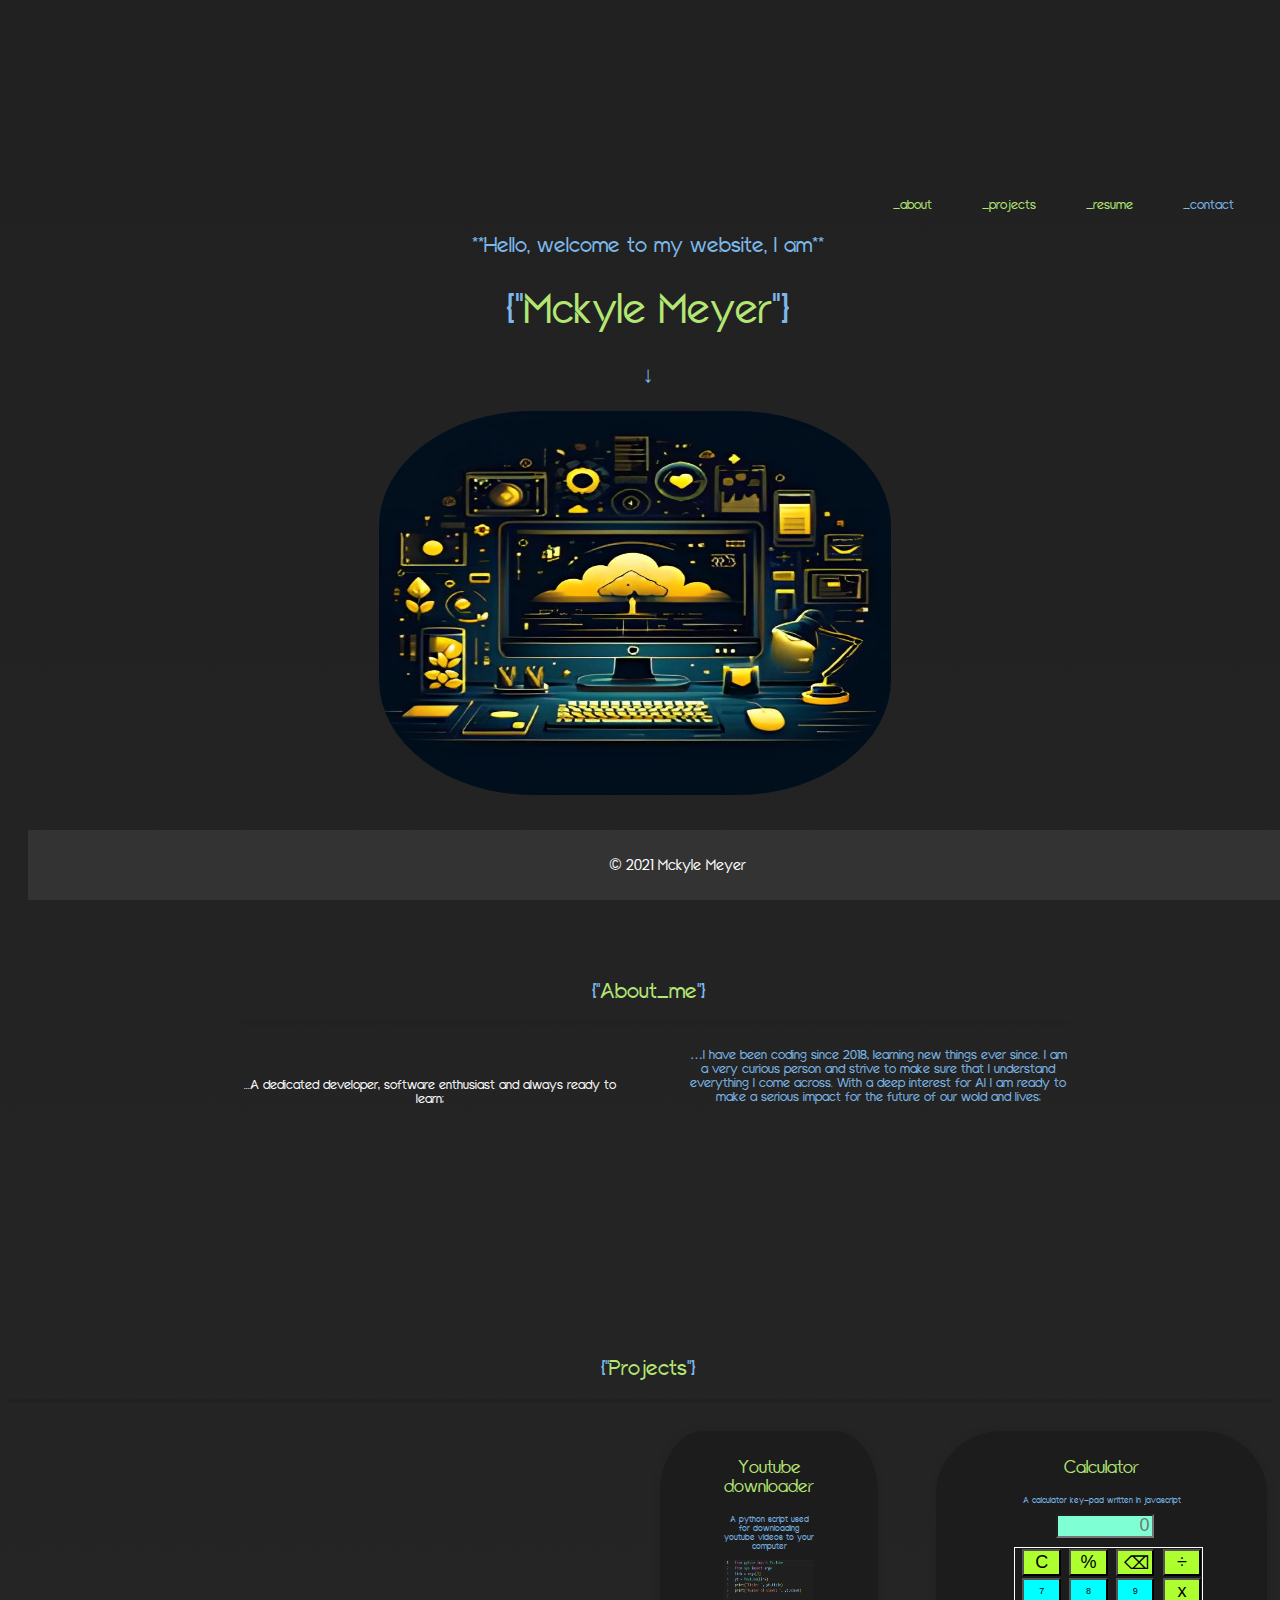
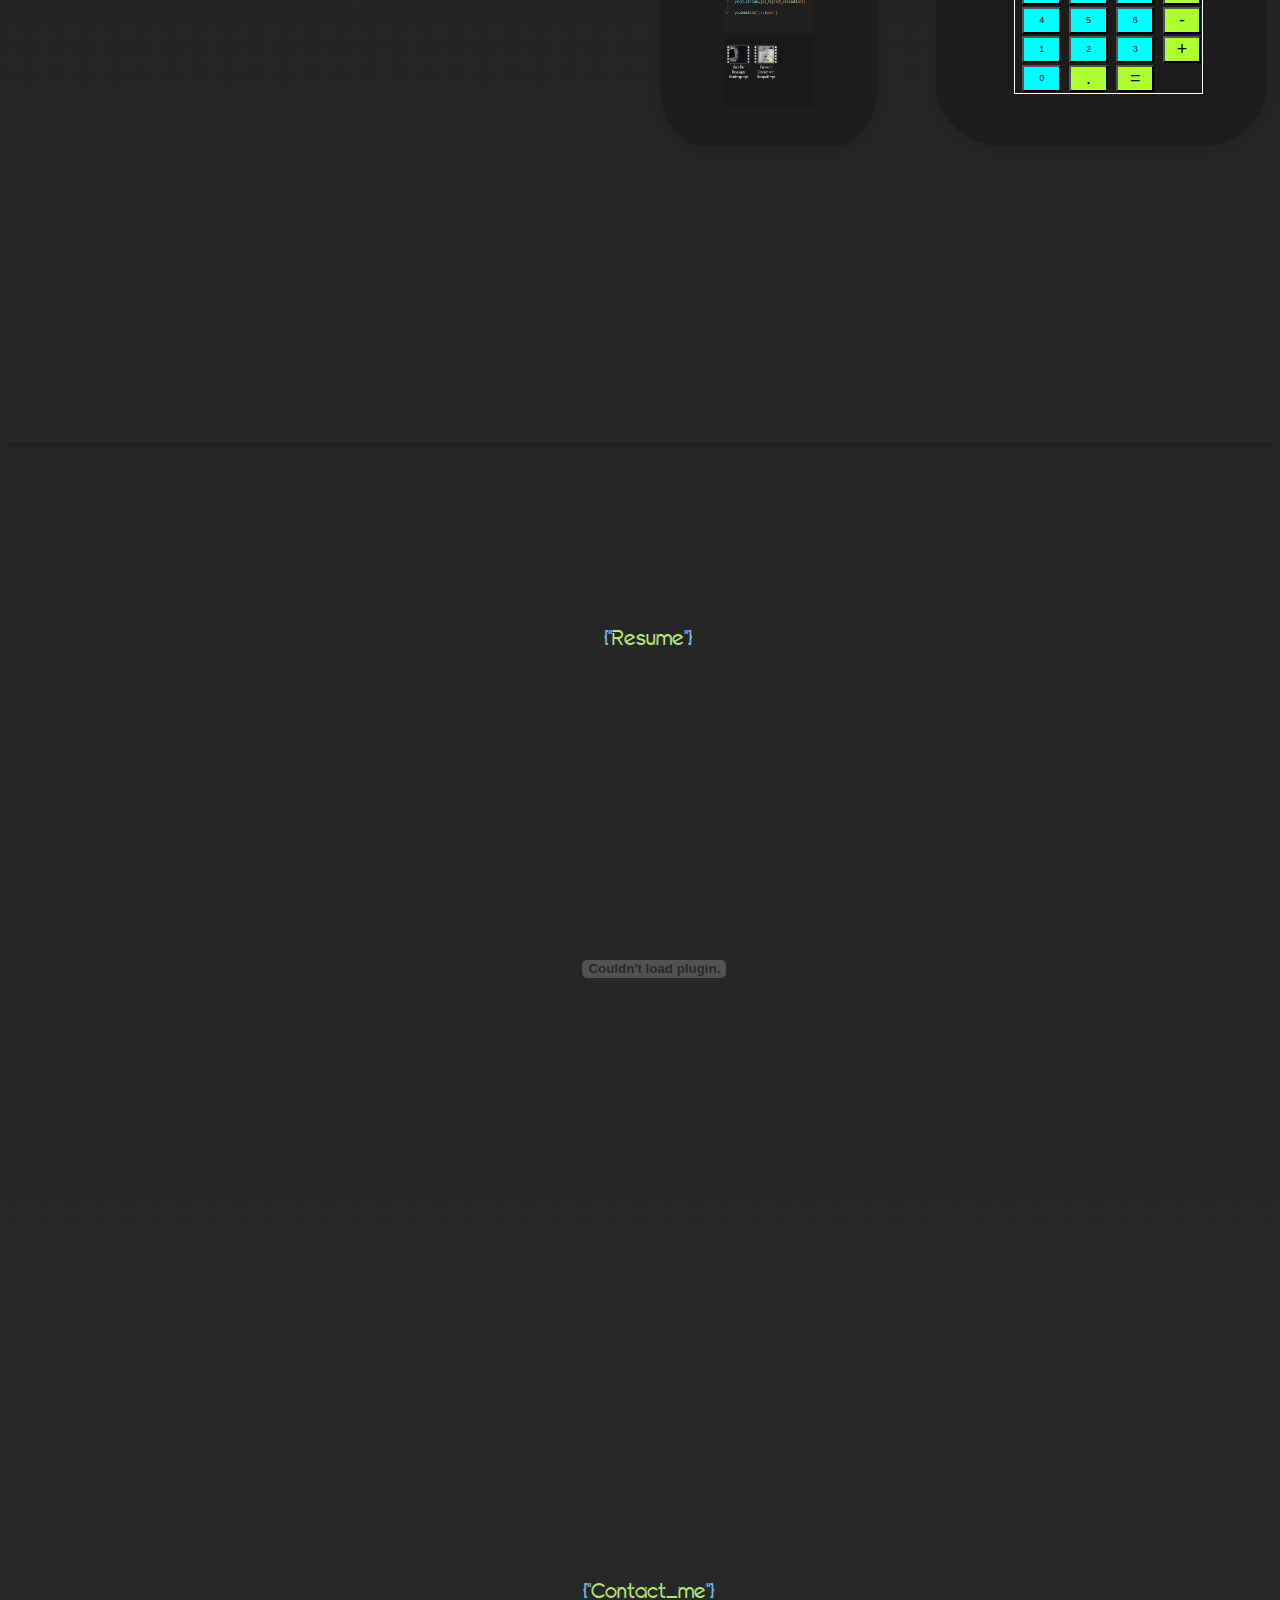
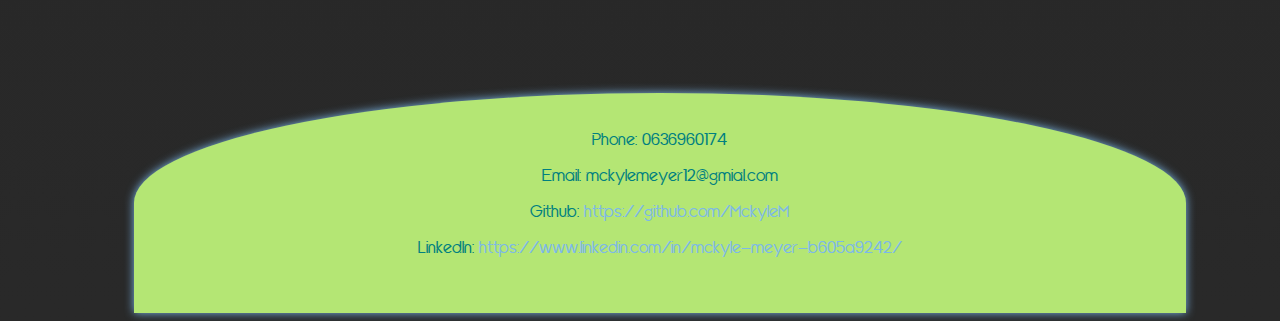
==== index.html @ 26c1f068 "Launch prep" ====
<!DOCTYPE html>
<html>
<head>
    <link rel="stylesheet" href="Style.css">
    <meta name="viewport" content="width=device-width initial-scale=1" >
    
    <title>Mckyle Meyer</title>
</head>
<body>
    
    <nav class="floating-nav-inner">
        <div class="NavBar">
        <ul>
            
            <li><a id="ab" href="#contact">_contact</a></li>
            <li><a href="#resume">_resume</a></li>
            <li><a href="#projects">_projects</a></li>
            <li><a href="#about">_about</a></li>
        </ul></div>
    </nav>
    
    <div class="Title_block" id="intro-block">
        
        <p>**Hello, welcome to my website, I am**</p>
        <h1>{"<span id="Name_Tag" class="highlight">Mckyle Meyer</span>"}</h1>
        <p id="Arrow">&#8595;</p>
        <div id="Intro-pic-block">
        <img id="Intro-Picture" src="OIG1.jpeg" alt="">
    </div>
    </div>
    
    
    <div class="content">
        <section id="about">
            <h2 class="Title_block">{"<span class="title_style">About_me</span>"}</h2>
            <div id="Abt_box">
                <hr>
                <p id="Abt_left" class="Abt_text">...A dedicated developer, software enthusiast and always ready to learn;</p>         
                <p id="Abt_right" class="Abt_text">…I have been coding since 2018, learning new things ever since. I am a very curious person and strive to make sure that I understand everything I come across. With a deep interest for AI I am ready to make a serious impact for the future of our wold and lives;</p>
            </div>  
            <br> 
        </section>
        
        <section id="projects" >
            <h2 class="Title_block">{"<span class="title_style">Projects</span>"}</h2>
            <hr>  
            <div class="project-container"data-mouse-down-at="0" draggable="false"onselectstart='return false;' data-prev-percentage="0">      
            <div class="project-bubble" id="Pro1"draggable="false">
                <h3 >Youtube downloader</h3>
                <p>A python script used for downloading youtube videos to your computer</p>
                <img src="/Youtube_Downloader\YD_snip.png" alt="YT_downloader">
                <img src="/Youtube_Downloader\YD_result.png" alt="YT_result">
            </div>
            <div class="project-bubble" id="Pro2">
                <h3>Calculator</h3>
                <p>A calculator key-pad written in javascript</p>
                <div id="Calculator">
                    <input type="text" name="display" id="display" placeholder="0" readonly>
                    <br>
                    
                    <table id="key-pad">
                    <tr>
                        <td><input type="button" value="C" onclick="clr()" class="Symbol"></td>
                        <td><input type="button" value="%" onclick="perc()" class="Symbol"></td>
                        <td><input type="button" value="⌫" onclick="bck()" class="Symbol"></td>
                        <td><input type="button" value="÷" onclick="div()" class="Symbol"></td>
                    </tr>
                    <tr>
                        <td><input type="button" value="7" onclick="dis(7)" class="Num"></td>
                        <td><input type="button" value="8" onclick="dis(8)" class="Num"></td>
                        <td><input type="button" value="9" onclick="dis(9)" class="Num"></td>  
                        <td><input type="button" value="x" onclick="mul()" class="Symbol"></td>
                    </tr>
                    <tr>
                        <td><input type="button" value="4" onclick="dis(4)" class="Num"></td>
                        <td><input type="button" value="5" onclick="dis(5)" class="Num"></td>
                        <td><input type="button" value="6" onclick="dis(6)" class="Num"></td>
                        <td><input type="button" value="-" onclick="sub()" class="Symbol"></td>
                    </tr>
                    <tr>
                        <td><input type="button" value="1" onclick="dis(1)" class="Num"></td>
                        <td><input type="button" value="2" onclick="dis(2)" class="Num"></td>
                        <td><input type="button" value="3" onclick="dis(3)" class="Num"></td>
                        <td><input type="button" value="+" onclick="add()" class="Symbol"></td>
                    </tr>
                    <tr>
                        <td><input type="button" value="0" onclick="dis(0)" class="Num"></td>
                        <td><input type="button" value="." onclick="dis('.')" class="Symbol"></td>
                        <td><input type="button" value="=" onclick="solve()" class="Symbol"></td>
                    </tr>
                    </table>
                </div>
                
            </div>
            <div class="project-bubble" id="Pro3">
                <h3>Template website</h3>
                <p>A website I built as a template for a kindergarten</p>
                <img src="WebPre.png" alt="">
                <p>See the webiste on my github</p>
            </div>
            <div class="project-bubble" id="Pro4">
                <h3>Image editor</h3>
                <p>A python script to edit images</p>
                <img id="Org_img" src="Aug-8@21.4.8.png" alt="Original" width="500" height="600">
                <img id="Org_img" src="Aug-8@21.4.8_edited.jpg" alt="Edited" width="500" height="600">
            </div>
            <div class="project-bubble" id="Pro5">
                <h3>Smallpenny</h3>
                <p>A small blockchain that I built</p>
                <img src="/Blockchain/SmallPen_img.png" alt="Smallpenny">
                <img id="SP_snip" src="/Blockchain/SmallPen_Snip.png" alt="Smallpenny">
            </div>
        </section>
    </div>
        <section id="resume">
            <hr>
            <h2 class="Title_block">{"<span class="title_style">Resume</span>"}</h2>
            <div class="res_container">
                
                    <embed src="Resume-Mckyle-Meyer.pdf" type="application/pdf" width="100%" height="600px" />
        
            </div>
        
        </section>
        
        <section>
            <h2 class="Title_block">{"<span class="title_style">Contact_me</span>"}</h2>
                <div id="contact">
                    <p>Phone: 0636960174</p>
                    <p>Email: mckylemeyer12@gmial.com</p>
                    <p>Github:<a href="https://github.com/MckyleM"> https://github.com/MckyleM</a></p>
                    <p>LinkedIn: <a href="https://www.linkedin.com/in/mckyle-meyer-b605a9242/">https://www.linkedin.com/in/mckyle-meyer-b605a9242/</a></p>
                </div>
    </div>
    
    <footer>
        <div class="footer">
            <p>© 2021 Mckyle Meyer</p>
        </div>
    </footer>
    <script src="Projects.js"></script>
    <script src="KeypadCalc.js"></script>
</body>
</html>
---- Style.css ----
@font-face {
    font-family: 'xerodaregular';
    src: url('Font/xerodaregular-p7dwr-webfont.woff2') format('woff2'),
         url('Font/xerodaregular-p7dwr-webfont.woff') format('woff');
    font-weight: normal;
    font-style: normal;

}
*{
    max-width: 100%;
  
}
html{
    scroll-behavior: smooth;
}

body {
    font-family: 'xerodaregular', sans-serif;
    overflow-x:hidden;
}
:root {
    --S_Letter: #B4E674;
    --B_Letter: rgb(124, 184, 233);
}
body {
    background: linear-gradient(to bottom, #212121, #292929);
}
hr{
    border: solid #212121 2px;
}

.floating-nav-inner{
    float: right;   
    height: 6vh;
    padding-right:  3vw;
    width: 100vw;
}
li{
    list-style: none;
    display: inline-block;
    padding-left: 50px;
    float: right;
}
#ab{
    color: var(--B_Letter);
    font-size: 1.5vh;
}
li a{
    text-decoration: none;
    color: var(--S_Letter);
    font-size:  1.5vh;
    font-weight: bold;
    margin-right: 2%;
}
/* width */
::-webkit-scrollbar {
    background-color: #292929;
    width: 20px;
  }
  
  /* Track */
  ::-webkit-scrollbar-track {
    background-color: #212121;
    box-shadow: inset 0 0 5px #292929;
    border-radius: 10px;
  }
  
  /* Handle */
  ::-webkit-scrollbar-thumb {
    background: #292929;
    border-radius: 10px;
  }

#intro-block h1{
    color: var(--B_Letter);
    font-size: 5vh;
    font-weight: lighter;
}
.Title_block{
    margin-top: 5vh;
    margin-left: 30vw;
    width: 40vw;
    text-align: center;
    color: var(--B_Letter);
    font-size: 2.5vh;
    font-weight: lighter;
}
.title_style{
    color: var(--S_Letter);
}
#Name_Tag{
    color: var(--S_Letter);
}
#Intro-pic-block img {
    width: 110%;  
    margin-left: -2vw;
    height: 30vw; 
    border-radius: 30%;
}
#Abt_box{
    margin-left: 18vw;
    width: 65vw;
    padding-bottom: 10vw;
}
.Abt_text{
    
    text-align: center;
    overflow: auto;
    font-size: 1.5vh;
    font-weight: lighter;
}
#Abt_left{
    margin-right: 0.5vw;
    margin-top: 5vh;
    color: white;
    float: left;
    width: 30vw;
}
#Abt_right{
    margin-left: 0.5vw;
    color: var(--B_Letter);
    float: right;
    width: 30vw;
}
.project-container {
    object-fit: cover;
    object-position: center;
    display: flex;
    gap: 2vmin;
    position:absolute; left: 50%; 
    pointer-events: none;
    height: 100vh;
    padding-top: 20vh; 

}
.project-bubble {
    
    width: 22vw;
    height: 60vh;
    background: #1616168c;
    border-radius: 20%;
    margin: 20px;
    box-shadow: 0px 0px 10px rgba(0, 0, 0, 0.1);
    text-align: center;
    box-shadow: 0px 0px 10px 3px var(--S_Letter);
}

.project-bubble h3 {
    margin-top: 3vh;
}/*
#Pro2,#Pro4{


}
#Pro1,#Pro5{
    float:right;
    padding-bottom: 10px;


}
#Pro5{
    margin-top: -48vh;

}
#Pro3{
    margin-left: 35vw;
    
}
#Pro3 h3{
    padding-top: 30px;
}*/
#resume{
    margin-top: 50vw;
}
#resume hr{
    margin-top: 50vh;

}
.res_container{

    margin-left: 28vw;
    width: 45vw;
    padding-bottom: 10vw;
}
.Res_text{
    float: left;
    overflow: auto;
    font-size: 1.5vh;
    font-weight: lighter;
}
#Res_left{
    
    margin-top: 5vh;
    color: white;
    float: left;
    width: 15vw;
   
}
#Res_right{
    
    color: var(--B_Letter);
    margin-left: 3rem;
    width: 30vw;
}

h3{
    color:var(--S_Letter)
}
.project-bubble p{
    color: var(--B_Letter);
}
.Symbol{
    background-color: greenyellow;
    width: 3vw;
    height: 3vh;
    font-size: 1vhqa    ;
    
}
.Num{
    background-color: aqua;
    width: 3vw;
    height: 3vh;
    margin-left:.5vw;
    font-size: 1vh;
}
.backspace{
    background-color: red;
    width: 3vw;
    height: 3vh;
    font-size: 1vh;
    margin-left: 10px;
}
input{
    width: 5v;
    height: 5vh;
    background-color: aquamarine;
    font-size: 2vh;
    margin-left: .5vw;
}
#display{
    width: 7vw;
    height: 2vh;
    background-color: aquamarine;
    font-size: 2vh;
    margin-left: .5vw;
    text-align: right;
    
}
#ETLink{
    color: var(--B_Letter);
    padding-top: 2vh;
    text-align: center;
    height: 6vh;
    border-radius: 100%;
    background-color: var(--S_Letter);
    font-size: 2vh;
    font-weight: bold;
    margin-right: 2%;
    pointer-events: all;

}


table{
    width: 4vw;
    height: 2%;
    margin-top: 1vh;
    border: 1px solid white;
    border-collapse: collapse;
}
#Calculator{
    pointer-events: all;
}




img{
    
    width: 20vw;
    height:20vh;
    margin-top: 0vw;    
}
@media screen and (max-height: 900px), screen and (max-width: 800px) {
    table{

        opacity: 1;
    } 
    #display{
        opacity:1;
    }
}
@media screen and (max-height: 900px), screen and (max-width: 1900px) {
    .Title_block{
        margin-top: 20vh;
    }

    .project-container{
        margin-top: -20vh;
    }
    img{
        width: 20vw;
        height: 8vh;
    }
    *{
        max-width: 100%;
      
    }
    #key-pad{
        float:left;
        margin-left: 1.1vw;
    }
    .project-bubble {
        padding-left: 5vw;
        padding-right: 5vw;
        width: 22vw;
        height: 35vh;
        background: #1616168c;
        border-radius: 20%;
        margin: 20px;
        box-shadow: 0px 0px 10px rgba(0, 0, 0, 0.1);
        text-align: center;
    }
    .project-bubble p{
        font-size: 1vh;
        color: var(--B_Letter);
    }
    
}
#contact {
    margin-left: 10%;
    margin-top: 10vh;
    width: 80%;
    height: 20vh;
    padding: 20px;
    border-radius: 50% 50% 0 0;
    background-color: var(--S_Letter);
    box-shadow: 0px 0px 10px 0px var(--B_Letter);
    color: teal;
    
}

#contact p {
    text-align: center;
    justify-content: center;
    font-size: 18px;
    margin-bottom: 10px;
}
#contact a {
    text-decoration: none;
    color: var(--B_Letter);
    font-size: 18px;
    font-weight: bold;
}

.footer {
    margin-left: 20px;
    background-color: #333;
    color: #fff;
    text-align: center;
    padding: 10px;
    padding-right: 50vw;
    position: fixed;
    bottom: 0;
    width: 110%;
}
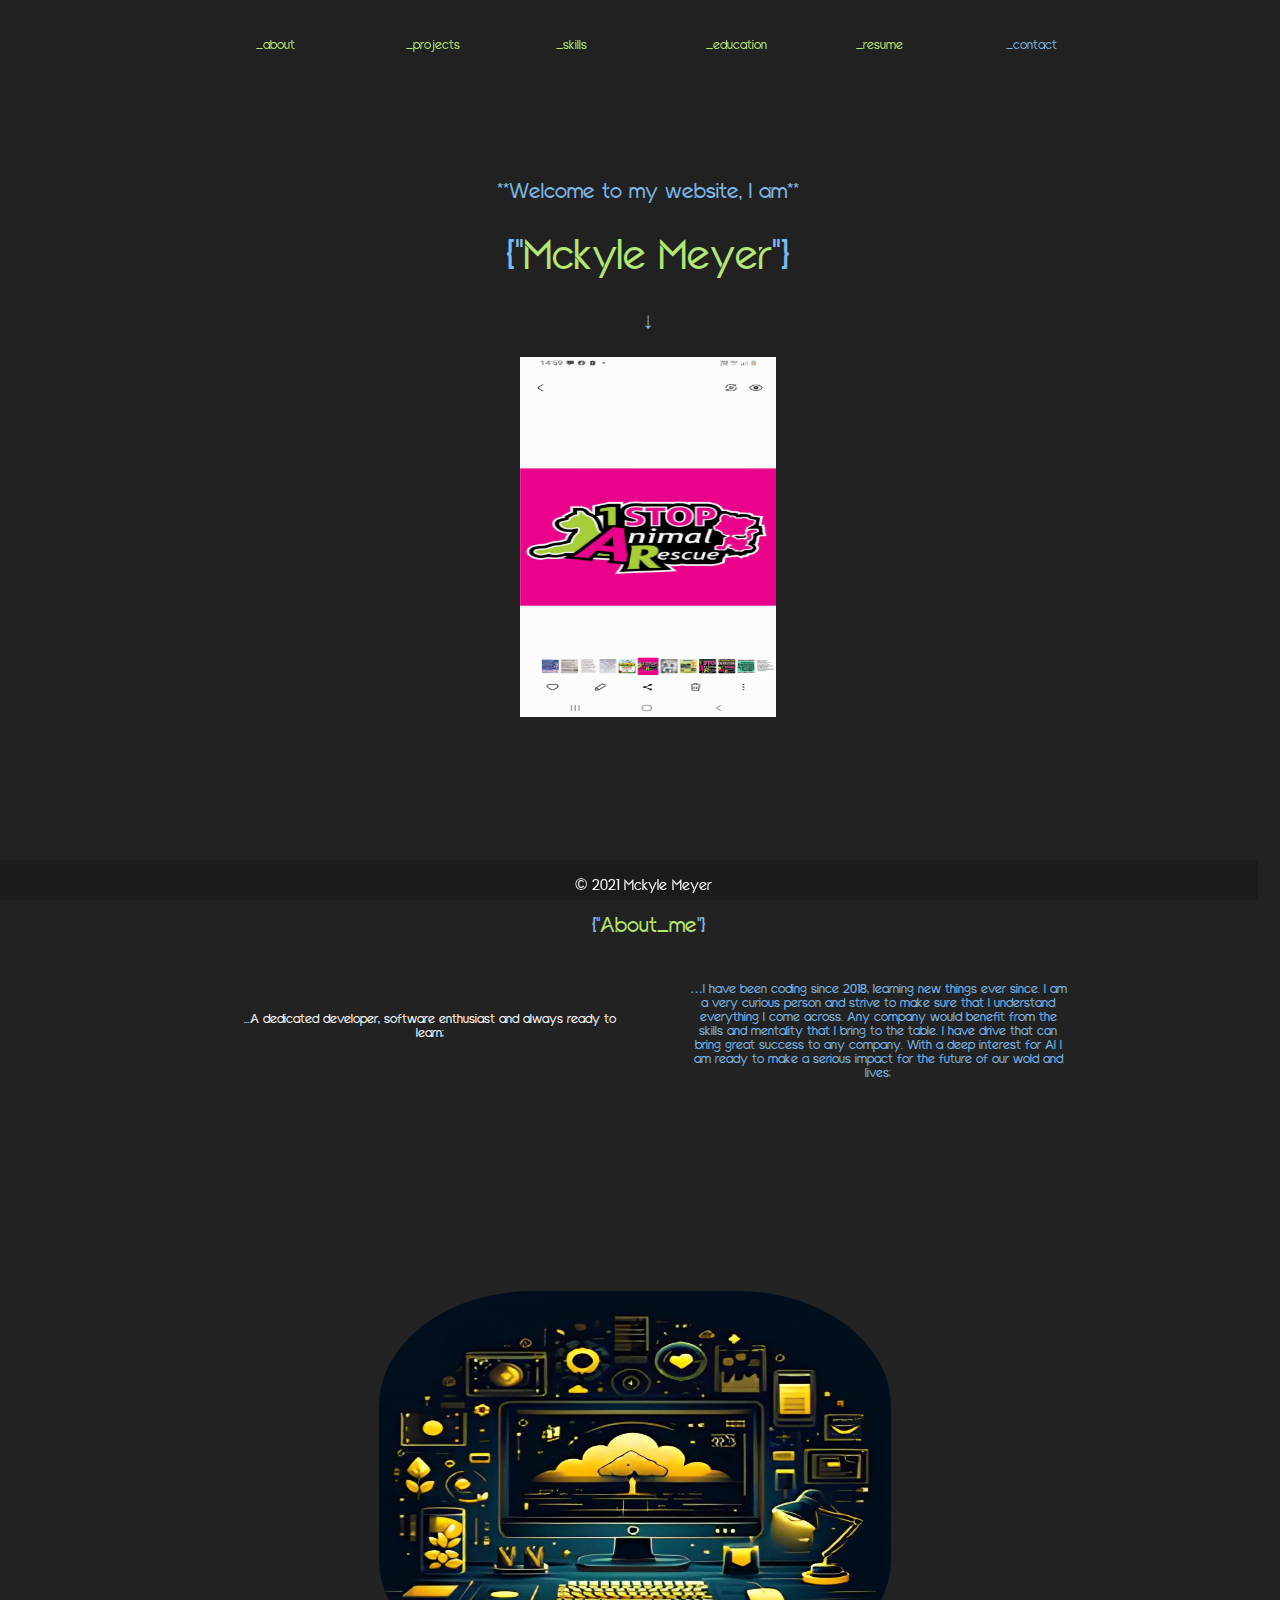
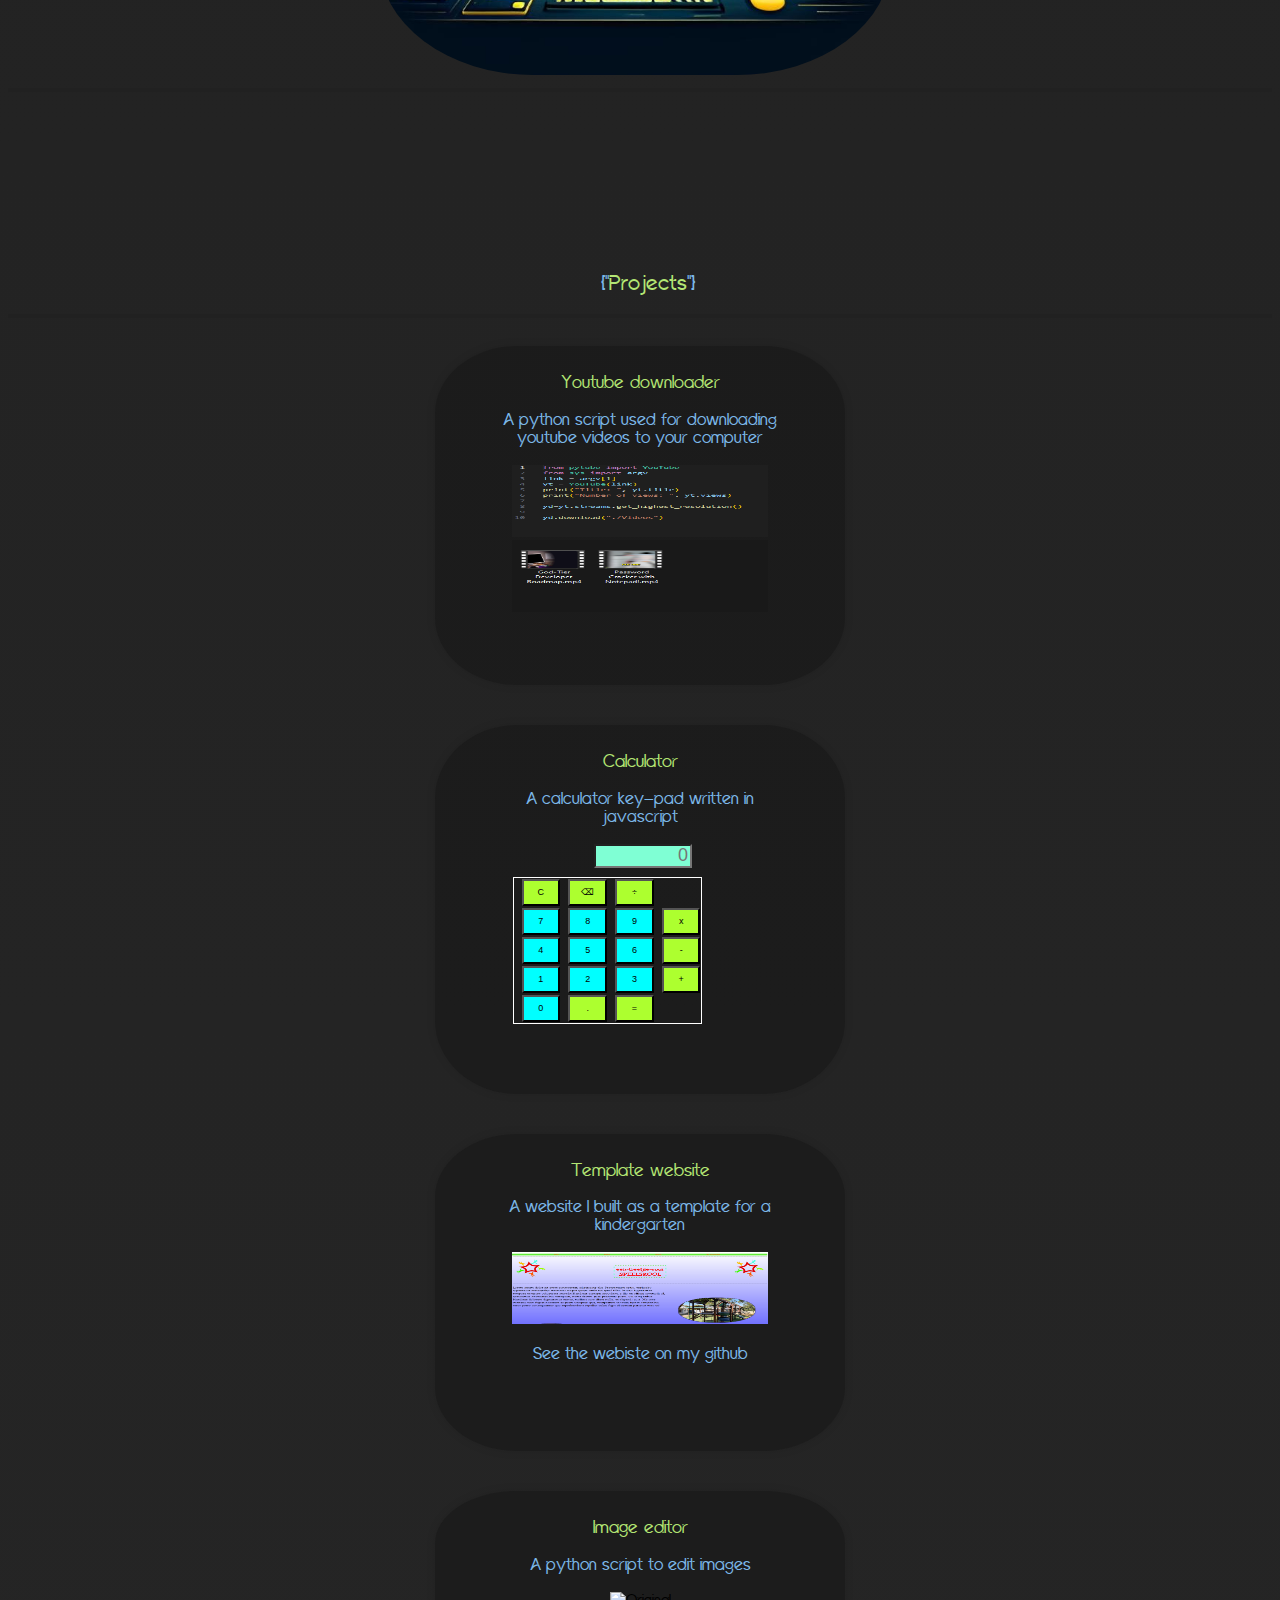
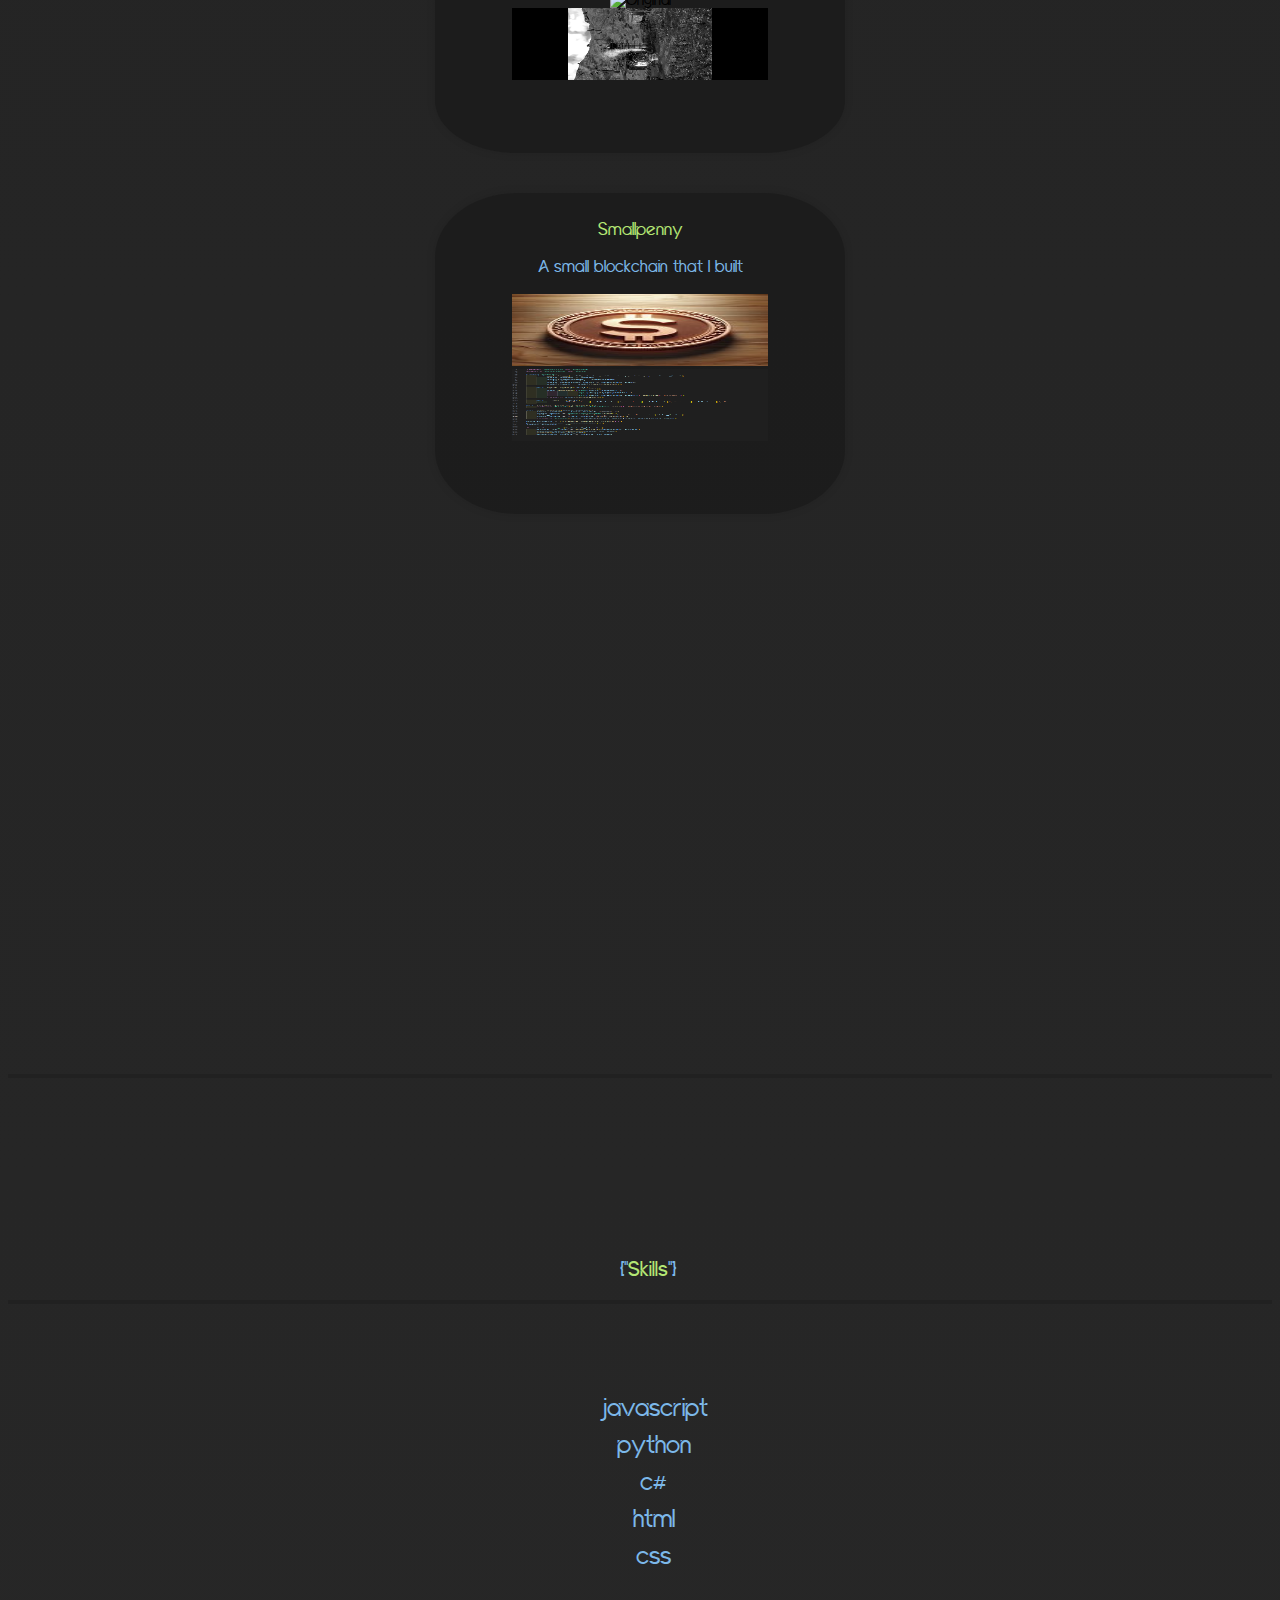
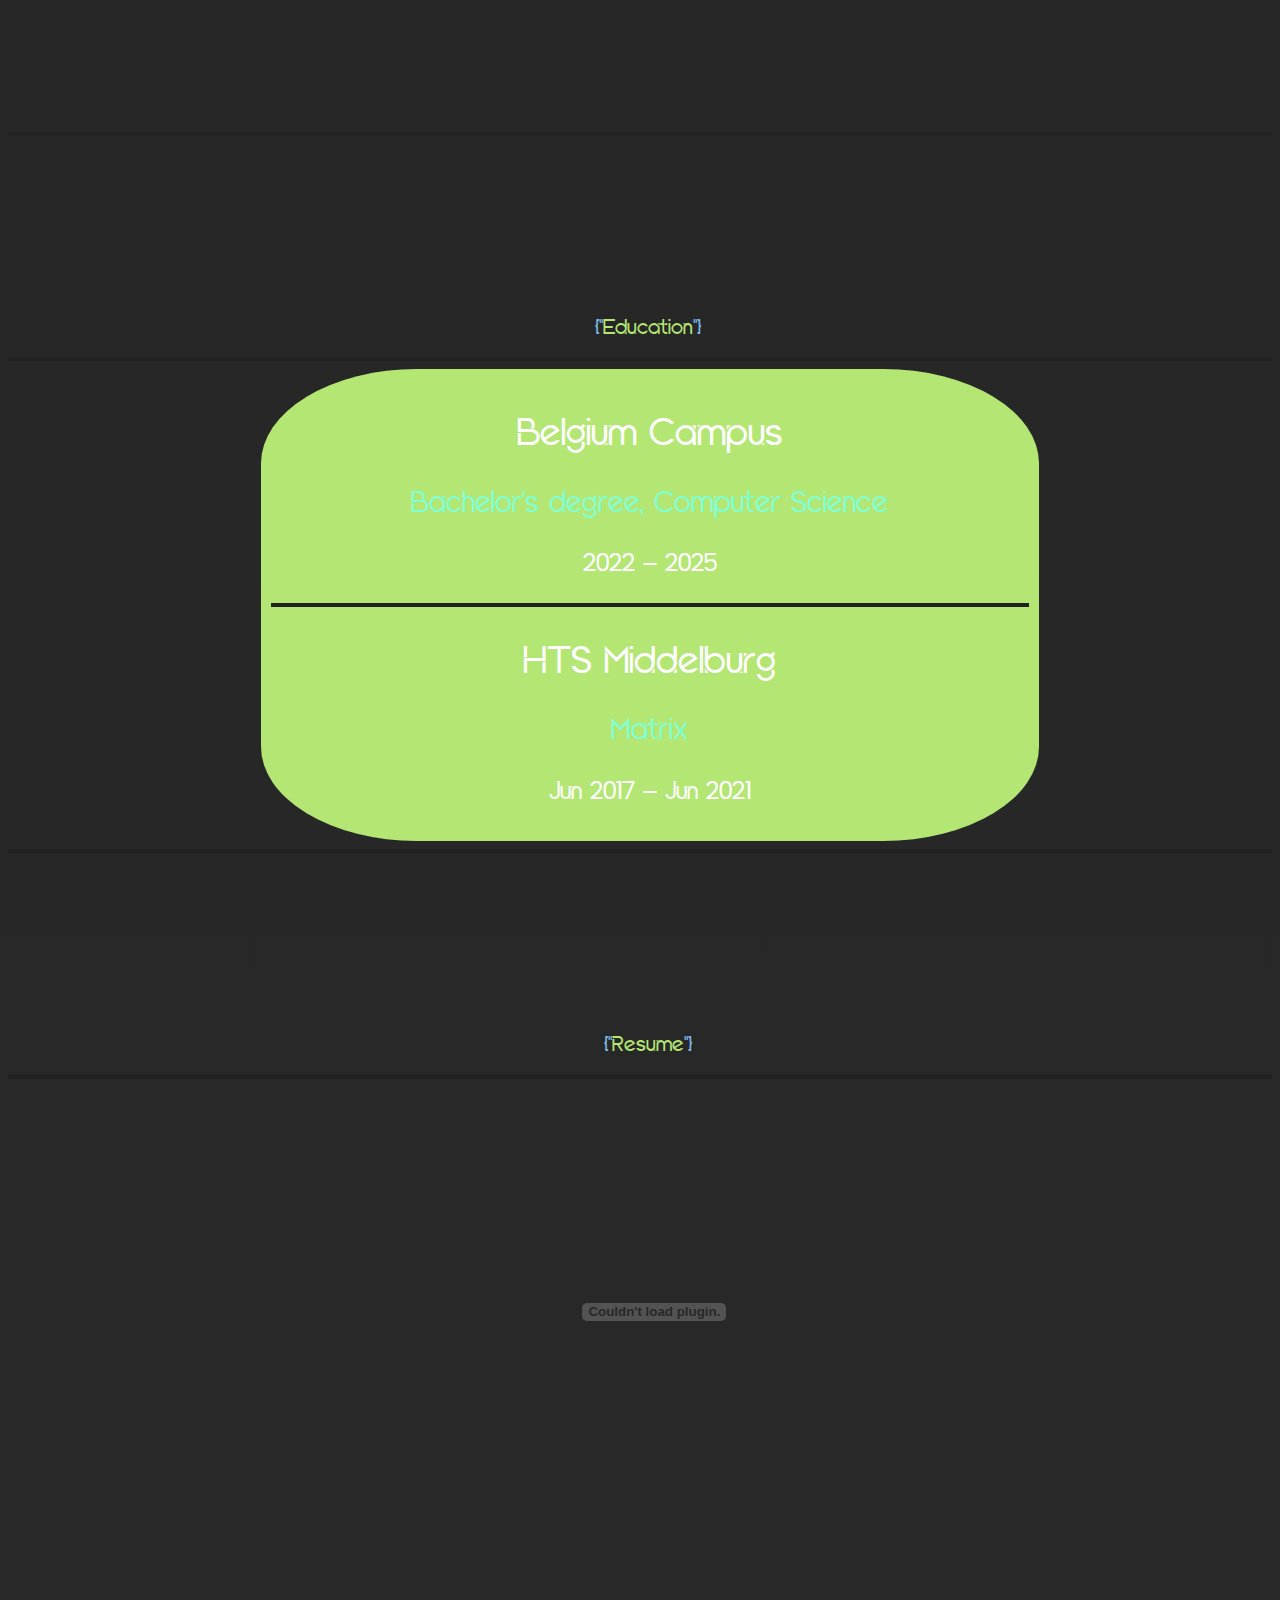
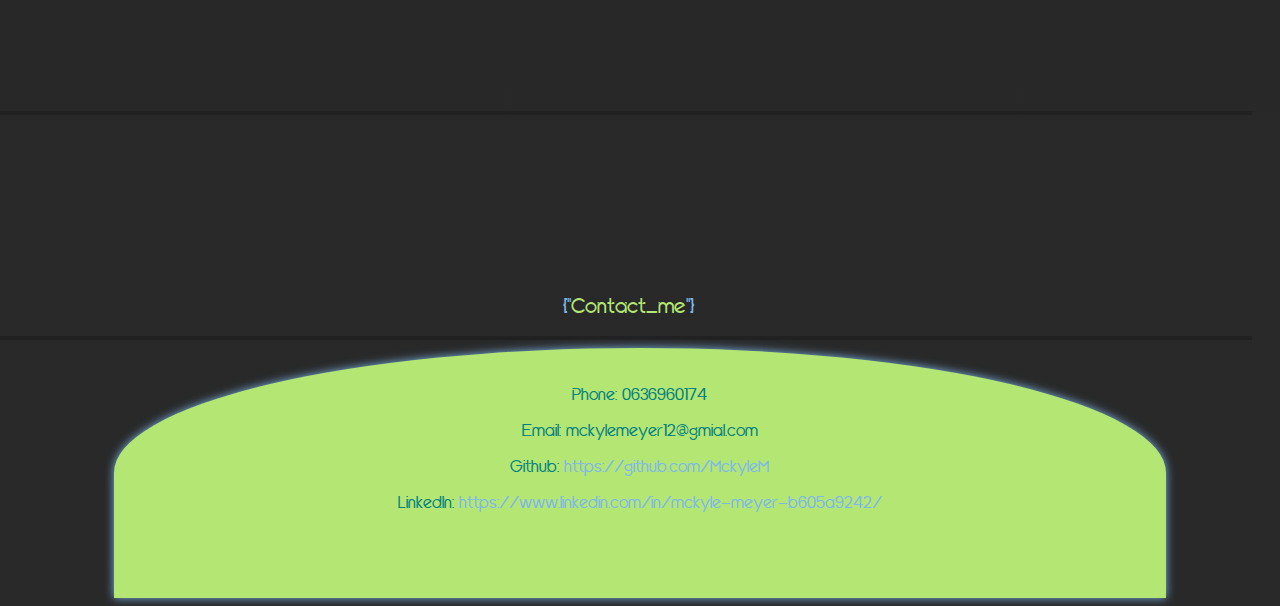
==== commit 3b1bb511: "Style changes, img swap" ====
--- a/index.html
+++ b/index.html
@@ -14,6 +14,8 @@
             
             <li><a id="ab" href="#contact">_contact</a></li>
             <li><a href="#resume">_resume</a></li>
+            <li><a href="#Education">_education</a></li>
+            <li><a href="#Skills">_skills</a></li>
             <li><a href="#projects">_projects</a></li>
             <li><a href="#about">_about</a></li>
         </ul></div>
@@ -21,35 +23,41 @@
     
     <div class="Title_block" id="intro-block">
         
-        <p>**Hello, welcome to my website, I am**</p>
+        <p>**Welcome to my website, I am**</p>
         <h1>{"<span id="Name_Tag" class="highlight">Mckyle Meyer</span>"}</h1>
         <p id="Arrow">&#8595;</p>
-        <div id="Intro-pic-block">
-        <img id="Intro-Picture" src="OIG1.jpeg" alt="">
-    </div>
+        
+            <img id="Selfie" src="315639386_2807774822687024_7891349190972975598_n.jpg" alt="">
+    
     </div>
     
     
     <div class="content">
         <section id="about">
+            <hr>
             <h2 class="Title_block">{"<span class="title_style">About_me</span>"}</h2>
             <div id="Abt_box">
                 <hr>
                 <p id="Abt_left" class="Abt_text">...A dedicated developer, software enthusiast and always ready to learn;</p>         
-                <p id="Abt_right" class="Abt_text">…I have been coding since 2018, learning new things ever since. I am a very curious person and strive to make sure that I understand everything I come across. With a deep interest for AI I am ready to make a serious impact for the future of our wold and lives;</p>
+                <p id="Abt_right" class="Abt_text">…I have been coding since 2018, learning new things ever since. I am a very curious person and strive to make sure that I understand everything I come across. Any company would benefit from the skills and mentality that I bring to the table. I have drive that can bring great success to any company. With a deep interest for AI I am ready to make a serious impact for the future of our wold and lives;</p>
             </div>  
+            
             <br> 
+            <div id="Intro-pic-block" class="Title_block ">
+                <img id="Intro-Picture" src="OIG1.jpeg" alt="">
+            </div>
         </section>
         
         <section id="projects" >
-            <h2 class="Title_block">{"<span class="title_style">Projects</span>"}</h2>
+            <hr>
+            <h2 id="Pro_title" class="Title_block">{"<span class="title_style">Projects</span>"}</h2>
             <hr>  
             <div class="project-container"data-mouse-down-at="0" draggable="false"onselectstart='return false;' data-prev-percentage="0">      
             <div class="project-bubble" id="Pro1"draggable="false">
                 <h3 >Youtube downloader</h3>
                 <p>A python script used for downloading youtube videos to your computer</p>
-                <img src="/Youtube_Downloader\YD_snip.png" alt="YT_downloader">
-                <img src="/Youtube_Downloader\YD_result.png" alt="YT_result">
+                <img src="Youtube_Downloader\YD_snip.png" alt="YT_downloader">
+                <img src="Youtube_Downloader\YD_result.png" alt="YT_result">
             </div>
             <div class="project-bubble" id="Pro2">
                 <h3>Calculator</h3>
@@ -61,7 +69,6 @@
                     <table id="key-pad">
                     <tr>
                         <td><input type="button" value="C" onclick="clr()" class="Symbol"></td>
-                        <td><input type="button" value="%" onclick="perc()" class="Symbol"></td>
                         <td><input type="button" value="⌫" onclick="bck()" class="Symbol"></td>
                         <td><input type="button" value="÷" onclick="div()" class="Symbol"></td>
                     </tr>
@@ -101,30 +108,64 @@
             <div class="project-bubble" id="Pro4">
                 <h3>Image editor</h3>
                 <p>A python script to edit images</p>
-                <img id="Org_img" src="Aug-8@21.4.8.png" alt="Original" width="500" height="600">
-                <img id="Org_img" src="Aug-8@21.4.8_edited.jpg" alt="Edited" width="500" height="600">
+                <img id="Org_img" class="edit" src="Image_Editor\imgs\Aug-8@21.4.8.png" alt="Original" width="500" height="600">
+                <img id="Edt_img" src="Image_Editor\editedImgs\Aug-8@21.4.8_edited.jpg" alt="Edited" width="500" height="600">
             </div>
             <div class="project-bubble" id="Pro5">
                 <h3>Smallpenny</h3>
                 <p>A small blockchain that I built</p>
-                <img src="/Blockchain/SmallPen_img.png" alt="Smallpenny">
-                <img id="SP_snip" src="/Blockchain/SmallPen_Snip.png" alt="Smallpenny">
+                <img src="Blockchain/SmallPen_img.png" alt="Smallpenny">
+                <img id="SP_snip" src="Blockchain/SmallPen_Snip.png" alt="Smallpenny">
             </div>
         </section>
     </div>
+    
+    <section>
+        <hr>
+        <h2 id="T_Skills" class="Title_block">{"<span class="title_style">Skills</span>"}</h2>
+        <hr>
+        <div id="Skills">
+           <ul>
+            <li>javascript</li>
+            <li>python</li>
+            <li>c#</li>
+            <li>html</li>
+            <li>css</li>
+           </ul>
+        </div>
+    </section>
+    <section class="Education" id="E_Block">
+       <hr>
+        <h2 id="T_Education" class="Title_block">{"<span class="title_style">Education</span>"}</h2> 
+        <hr>
+        <div id="Education">
+            <h2>Belgium Campus</h2>
+                <h3 class="E_Name">Bachelor's degree, Computer Science</h3>
+                <p>2022 - 2025</p>
+            
+                <hr>
+                <h2>HTS Middelburg</h2>
+                <h3 class="E_Name">Matrix</h3>
+                <p>Jun 2017 - Jun 2021</p>
+                
+        </div>
+    </section>
         <section id="resume">
             <hr>
-            <h2 class="Title_block">{"<span class="title_style">Resume</span>"}</h2>
+            <h2 class="Title_block">{"<span class="title_style">Resume</span>"}</h2> 
+             <hr>
             <div class="res_container">
                 
-                    <embed src="Resume-Mckyle-Meyer.pdf" type="application/pdf" width="100%" height="600px" />
+                    <embed src="Mckyle-Meyer-resume.pdf" type="application/pdf" width="100%" height="600px" />
         
             </div>
         
         </section>
         
-        <section>
+        <section id="Cont_block">
+            <hr>
             <h2 class="Title_block">{"<span class="title_style">Contact_me</span>"}</h2>
+            <hr>
                 <div id="contact">
                     <p>Phone: 0636960174</p>
                     <p>Email: mckylemeyer12@gmial.com</p>
--- a/Style.css
+++ b/Style.css
@@ -6,10 +6,7 @@
     font-style: normal;
 
 }
-*{
-    max-width: 100%;
-  
-}
+
 html{
     scroll-behavior: smooth;
 }
@@ -27,13 +24,17 @@
 }
 hr{
     border: solid #212121 2px;
-}
-
-.floating-nav-inner{
-    float: right;   
+    
+}
+
+.floating-nav-inner{  
+    position: fixed;
+    top: 0;
+    padding-top: 10px;
     height: 6vh;
-    padding-right:  3vw;
-    width: 100vw;
+    right: 5%;
+    
+    
 }
 li{
     list-style: none;
@@ -77,7 +78,7 @@
     font-weight: lighter;
 }
 .Title_block{
-    margin-top: 5vh;
+    margin-top: 0px;
     margin-left: 30vw;
     width: 40vw;
     text-align: center;
@@ -116,37 +117,139 @@
     float: left;
     width: 30vw;
 }
+.E_Name{
+    color: aquamarine;
+}
 #Abt_right{
     margin-left: 0.5vw;
     color: var(--B_Letter);
     float: right;
     width: 30vw;
 }
+#Selfie{
+    height: 40vh;
+
+
+}
 .project-container {
-    object-fit: cover;
-    object-position: center;
     display: flex;
-    gap: 2vmin;
-    position:absolute; left: 50%; 
+    justify-content: space-between;
+    width: 100%;
     pointer-events: none;
-    height: 100vh;
+    height: 60vh;
     padding-top: 20vh; 
 
+
 }
 .project-bubble {
-    
-    width: 22vw;
-    height: 60vh;
+    width: 17vw;
+    padding-bottom: 70px;
     background: #1616168c;
     border-radius: 20%;
     margin: 20px;
-    box-shadow: 0px 0px 10px rgba(0, 0, 0, 0.1);
-    text-align: center;
-    box-shadow: 0px 0px 10px 3px var(--S_Letter);
+    box-shadow: 0px 0px 20px rgba(0, 0, 0, 0.1);
+    text-align: center;
+    box-shadow: 1px 0px 10px 10px var(--S_Letter);
+}
+@media (max-width: 1800px) {
+    .project-container {
+        flex-direction: column;
+        align-items: center;
+        padding-bottom: 200vh;
+    }
+    .project-bubble {
+        width: 80vw;
+        height: auto;
+        margin: 10px auto;
+    }
+    embed{
+        height: 50vh;
+    }
+    .Skills_Secs{
+        margin-top: -70vh;
+    }
+    #Skills{
+        
+        margin-left: 10vw;
+        width: 80vw;
+        padding-bottom: 10vw;
+    
+    }
+    #Skills ul{
+        gap: 10px;
+        flex-direction: column;
+        text-align: center;
+        margin-left: -1.5vw;
+    }
+    footer {
+        margin-left: -30px; 
+       }
+       footer p{
+        margin-left: 12vw;
+       }
+       #contact {
+        margin-left: -12vw;
+        padding-right: 20vw;
+        
+        width: 80%;
+        height: 20vh;
+        padding: 20px;
+        border-radius: 50% 50% 0 0;
+        background-color: var(--S_Letter);
+        box-shadow: 0px 0px 10px 0px var(--B_Letter);
+        color: teal;
+        padding-bottom: 50px;
+        
+    }
+    
+    #contact p {
+        text-align: center;
+        justify-content: center;
+        font-size: 18px;
+        margin-bottom: 10px;
+        
+    }
+    #contact a {
+        text-decoration: none;
+        color: var(--B_Letter);
+        font-size: 18px;
+        font-weight: bold;
+    }
+    .floating-nav-inner{  
+        position: fixed;
+        top: 0;
+        padding-top: 20px;
+        height: 8vh;  
+        width: 100%;
+       
+    }
+    .floating-nav-inner ul li{
+        list-style: none;
+        display: inline-block;
+        padding-right: 100px;
+        
+
+    }
+    #ab{
+        color: var(--B_Letter);
+        font-size: 1.5vh;
+    }
+    .floating-nav-inner ul li a{
+        text-decoration: none;
+        color: var(--S_Letter);
+        font-size:  1.5vh;
+        font-weight: bold;
+        margin-left: -110px;
+       
+    }
+    #Cont_block{
+        margin-left: -20px;
+    }
 }
 
 .project-bubble h3 {
     margin-top: 3vh;
+    
 }/*
 #Pro2,#Pro4{
 
@@ -169,18 +272,13 @@
 #Pro3 h3{
     padding-top: 30px;
 }*/
-#resume{
-    margin-top: 50vw;
-}
-#resume hr{
-    margin-top: 50vh;
-
-}
+
+
 .res_container{
-
+    height: 40vh;
     margin-left: 28vw;
     width: 45vw;
-    padding-bottom: 10vw;
+    padding-bottom: 20vw;
 }
 .Res_text{
     float: left;
@@ -213,7 +311,7 @@
     background-color: greenyellow;
     width: 3vw;
     height: 3vh;
-    font-size: 1vhqa    ;
+    font-size: 1vh    ;
     
 }
 .Num{
@@ -274,14 +372,14 @@
 
 
 
-
 img{
     
-    width: 20vw;
+    width:15vw;
     height:20vh;
     margin-top: 0vw;    
 }
 @media screen and (max-height: 900px), screen and (max-width: 800px) {
+
     table{
 
         opacity: 1;
@@ -322,14 +420,39 @@
         text-align: center;
     }
     .project-bubble p{
-        font-size: 1vh;
+        font-size: 2vh;
         color: var(--B_Letter);
     }
     
+}
+#Skills{
+    margin-top: 10vh;
+    margin-left: 10vw;
+    width: 80vw;
+    padding-bottom: 10vw;
+
+}
+
+#Skills ul{
+    font-size: 3vh;
+    color: var(--B_Letter);
+    display: flex;
+    justify-content: space-around;
+    padding-left: 0;
+
+}
+#Education{
+    border-radius: 20%;
+    text-align: center;
+    padding:10px;
+    color: white;
+    font-size: 3vh;
+    background-color: var(--S_Letter);
+    width: 60%;
+    margin-left: 20%;
 }
 #contact {
     margin-left: 10%;
-    margin-top: 10vh;
     width: 80%;
     height: 20vh;
     padding: 20px;
@@ -337,6 +460,7 @@
     background-color: var(--S_Letter);
     box-shadow: 0px 0px 10px 0px var(--B_Letter);
     color: teal;
+    padding-bottom: 50px;
     
 }
 
@@ -354,13 +478,18 @@
 }
 
 .footer {
+    height: 40px;
     margin-left: 20px;
-    background-color: #333;
+    background-color: #1616168c;
     color: #fff;
     text-align: center;
-    padding: 10px;
-    padding-right: 50vw;
+ 
+
     position: fixed;
     bottom: 0;
     width: 110%;
+}
+.footer p{
+    margin-right: 8vw;
+    top:0;
 }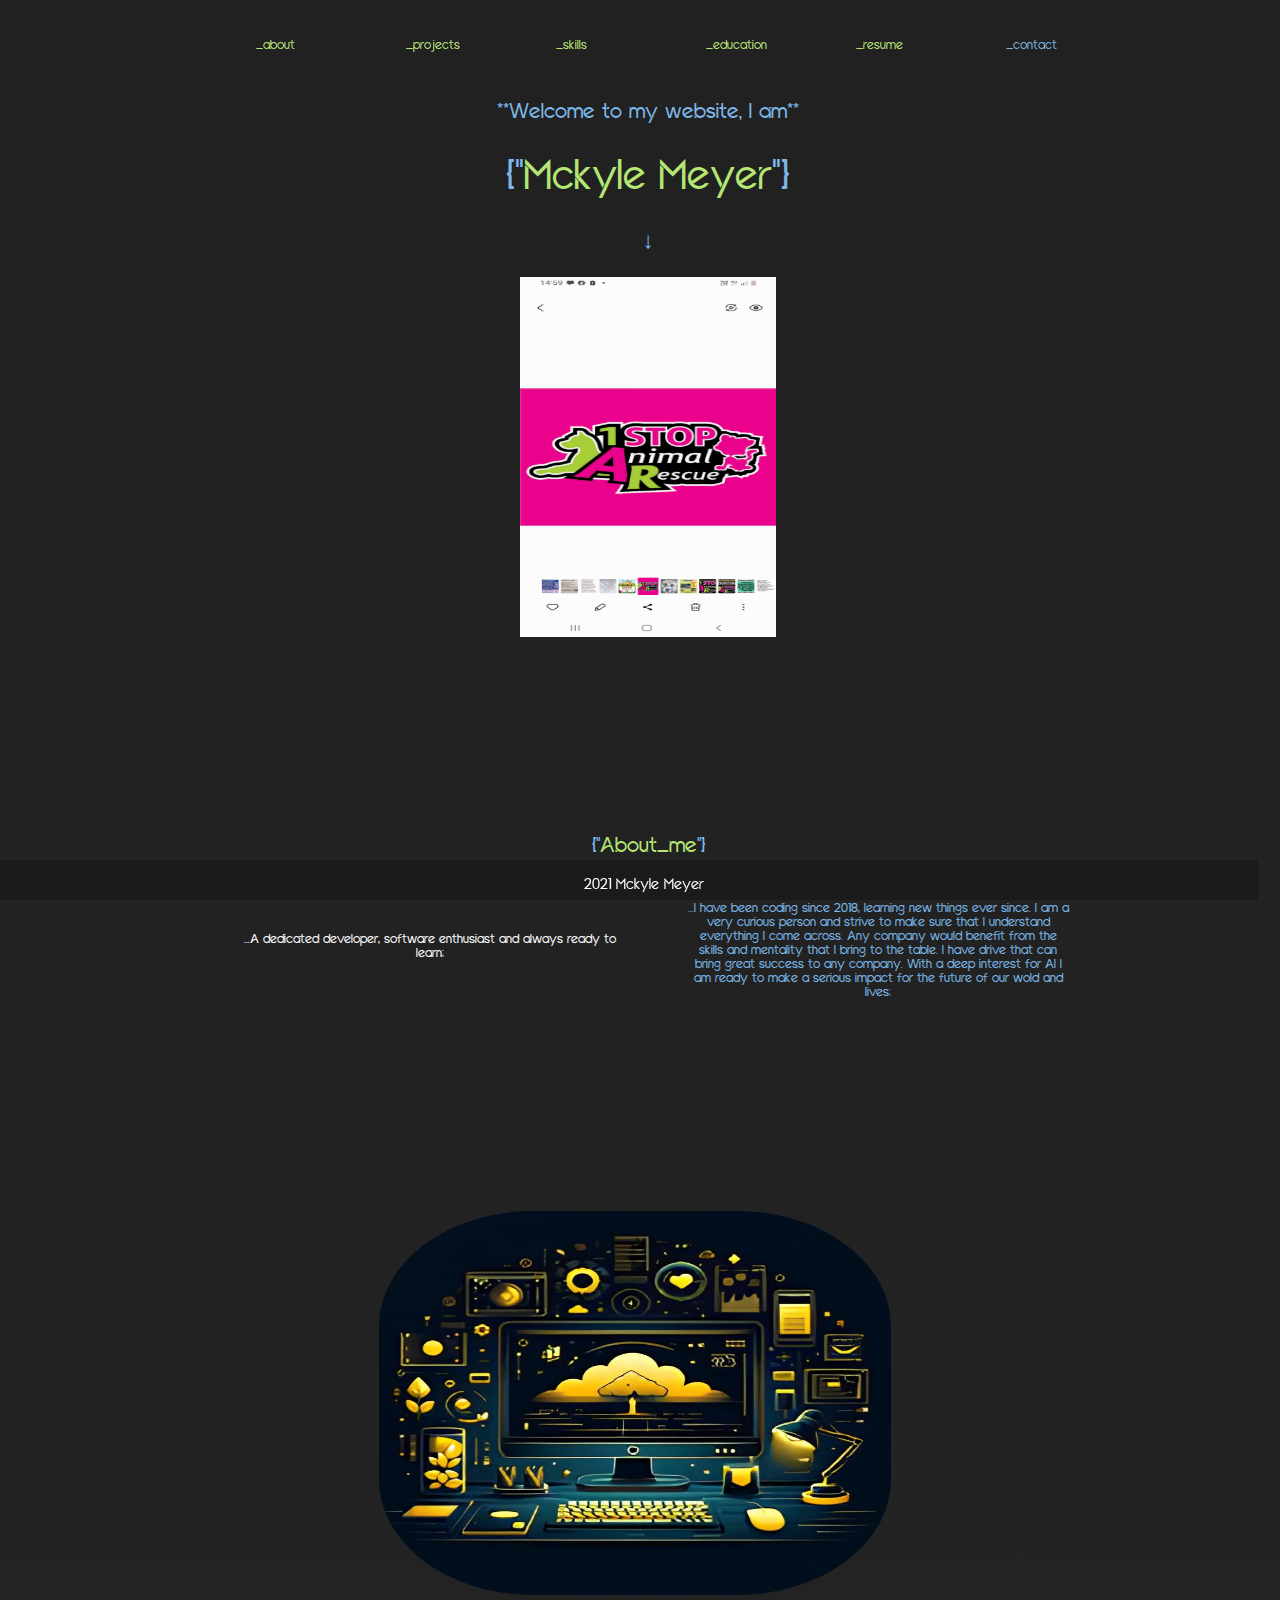
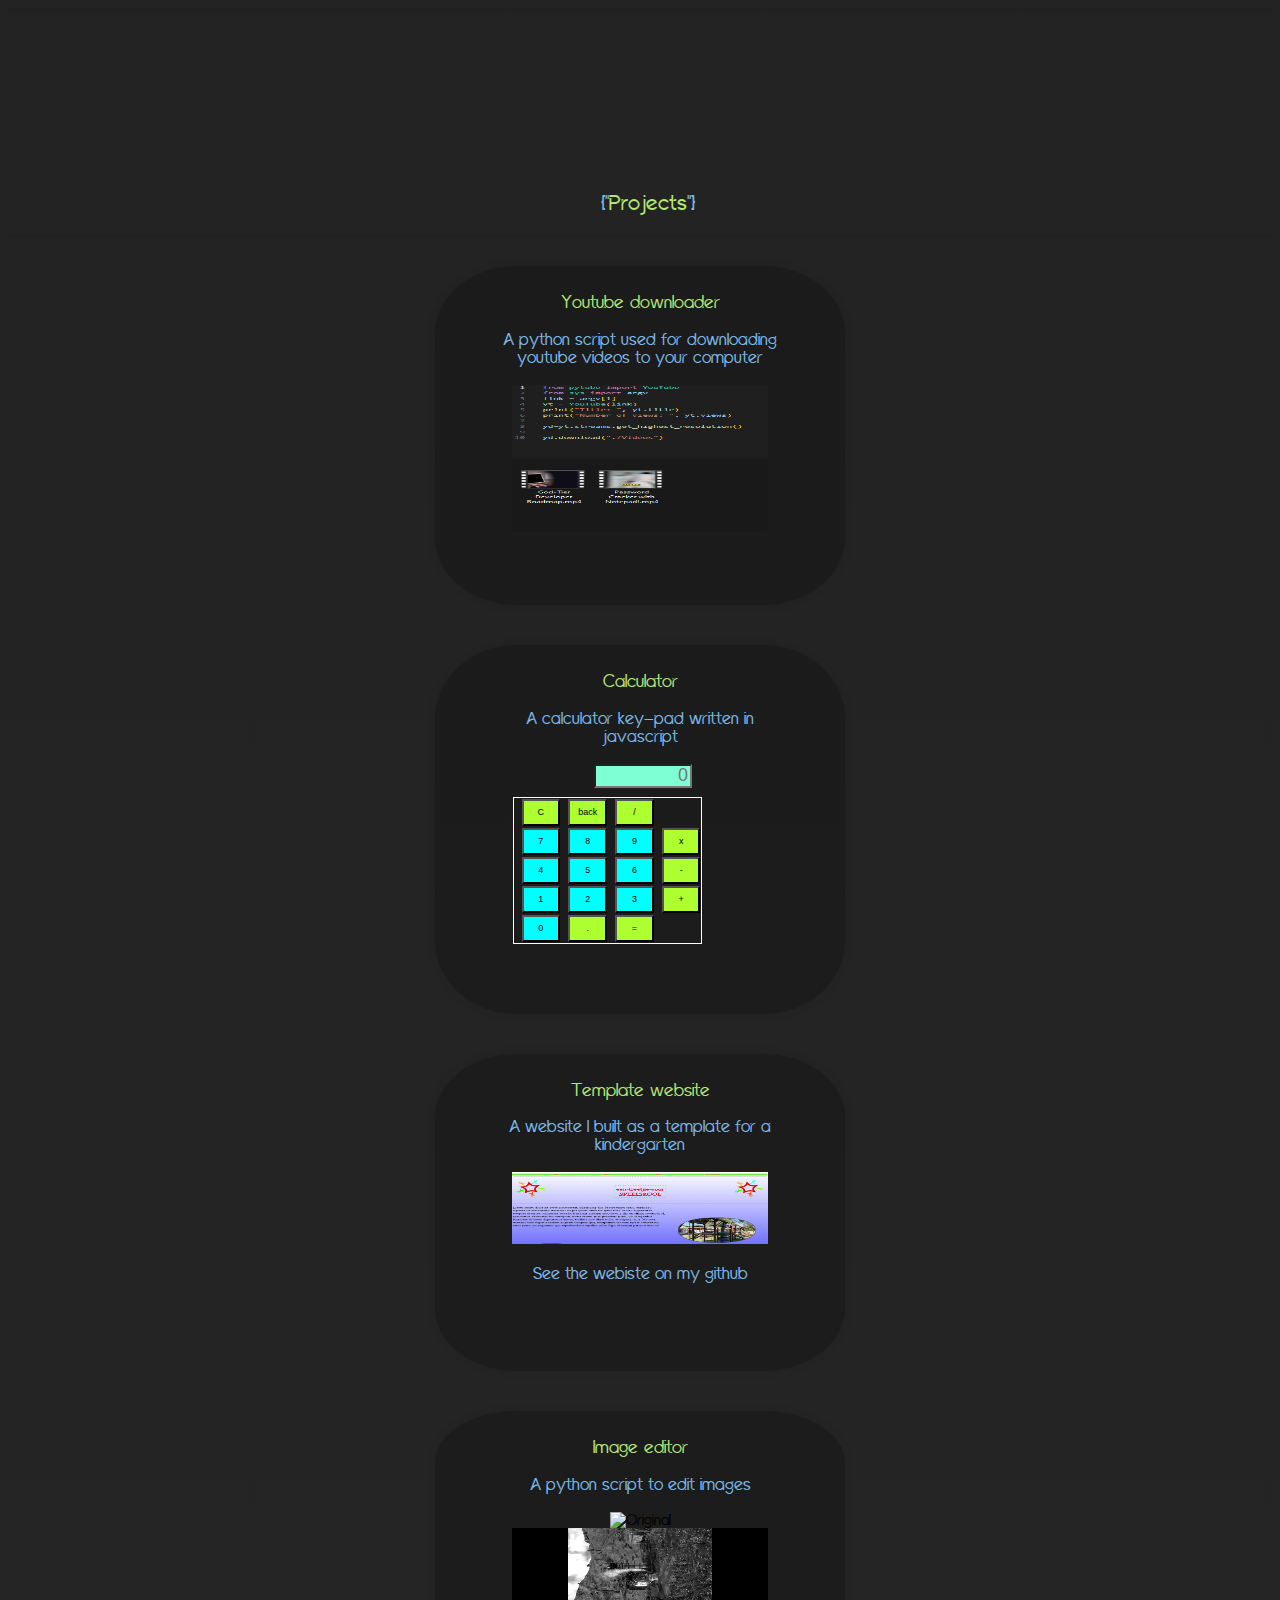
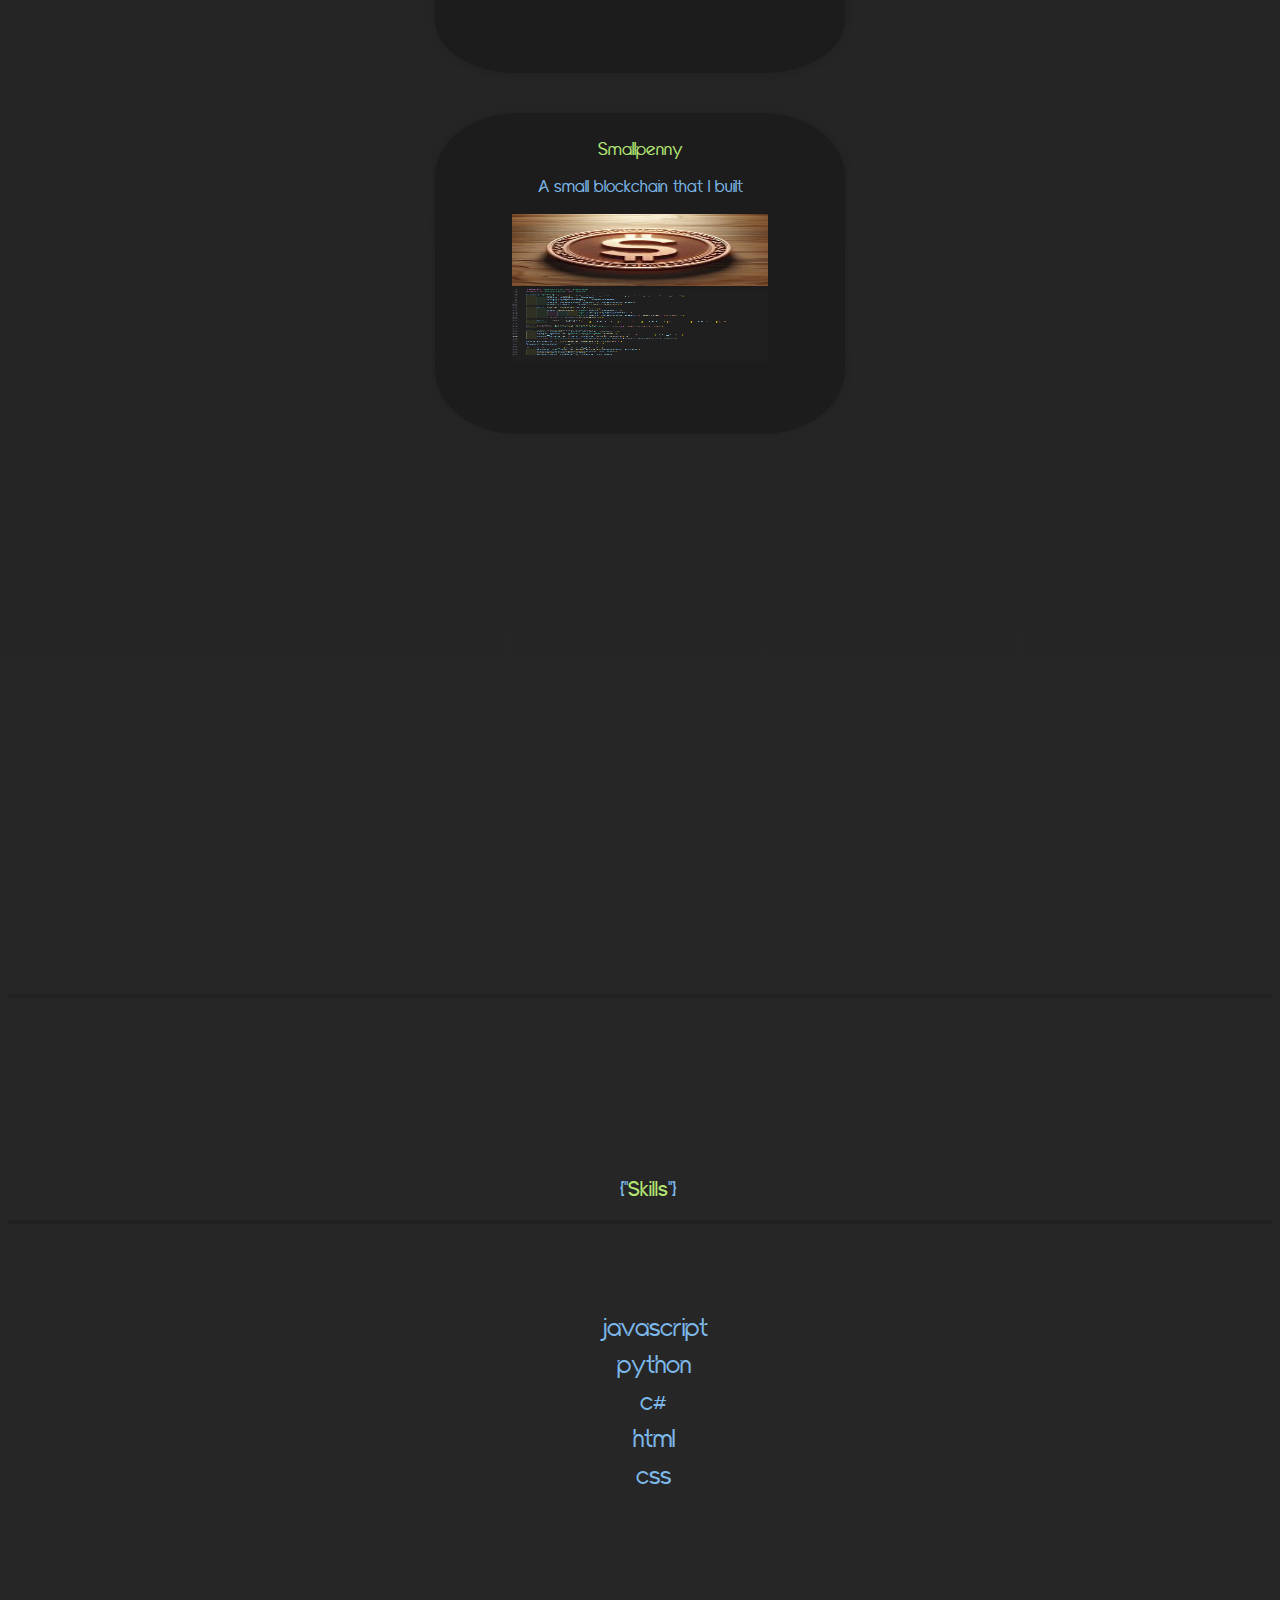
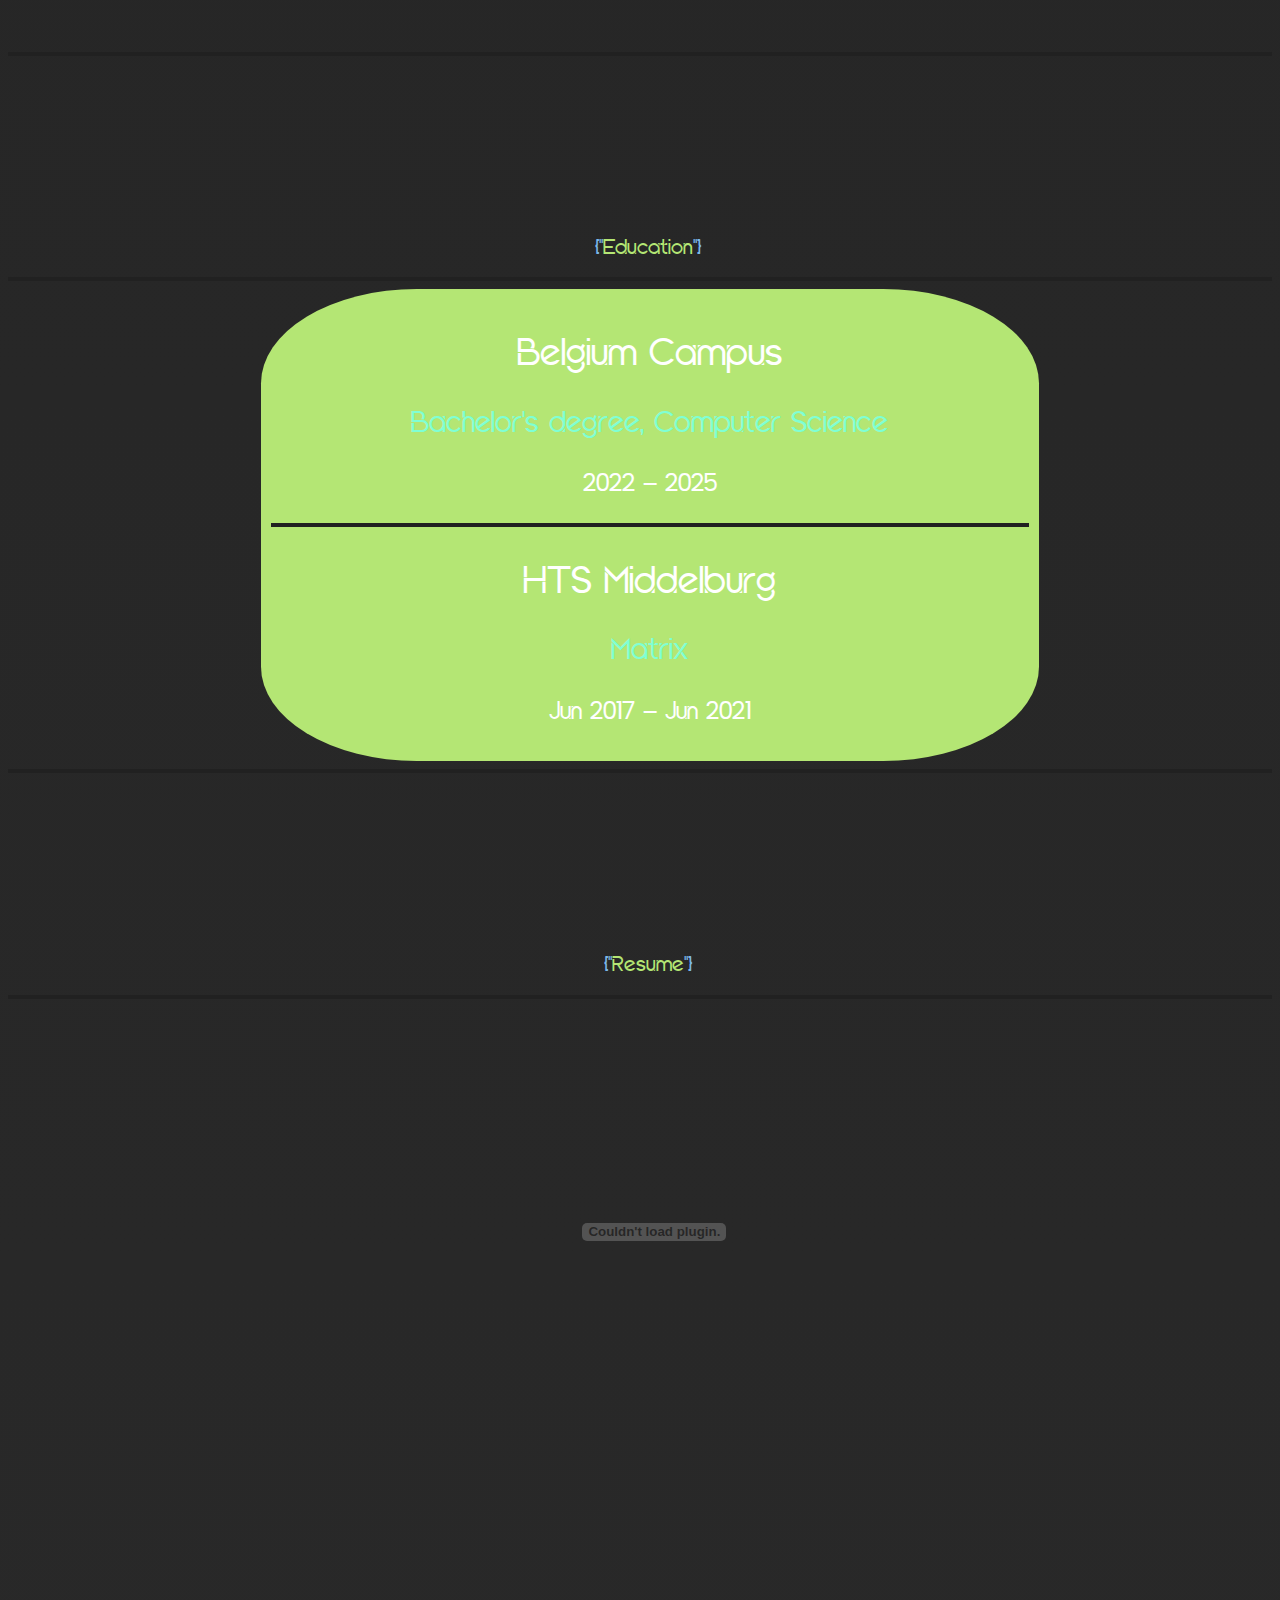
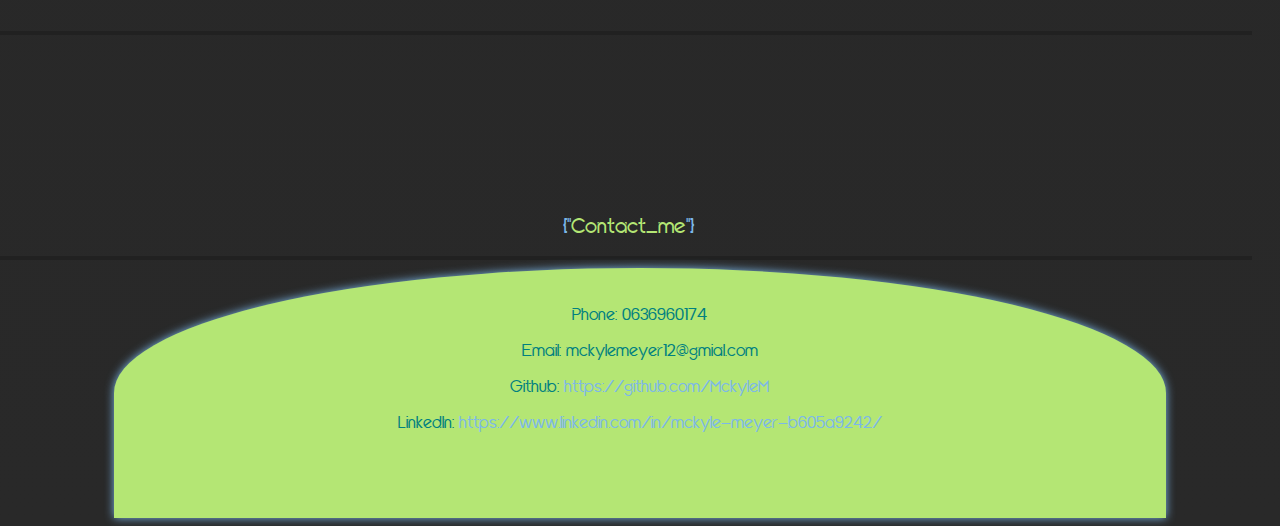
==== commit e5bb0e8e: "Changed introblock margin" ====
--- a/index.html
+++ b/index.html
@@ -39,7 +39,7 @@
             <div id="Abt_box">
                 <hr>
                 <p id="Abt_left" class="Abt_text">...A dedicated developer, software enthusiast and always ready to learn;</p>         
-                <p id="Abt_right" class="Abt_text">…I have been coding since 2018, learning new things ever since. I am a very curious person and strive to make sure that I understand everything I come across. Any company would benefit from the skills and mentality that I bring to the table. I have drive that can bring great success to any company. With a deep interest for AI I am ready to make a serious impact for the future of our wold and lives;</p>
+                <p id="Abt_right" class="Abt_text">...I have been coding since 2018, learning new things ever since. I am a very curious person and strive to make sure that I understand everything I come across. Any company would benefit from the skills and mentality that I bring to the table. I have drive that can bring great success to any company. With a deep interest for AI I am ready to make a serious impact for the future of our wold and lives;</p>
             </div>  
             
             <br> 
@@ -69,8 +69,8 @@
                     <table id="key-pad">
                     <tr>
                         <td><input type="button" value="C" onclick="clr()" class="Symbol"></td>
-                        <td><input type="button" value="⌫" onclick="bck()" class="Symbol"></td>
-                        <td><input type="button" value="÷" onclick="div()" class="Symbol"></td>
+                        <td><input type="button" value="back" onclick="bck()" class="Symbol"></td>
+                        <td><input type="button" value="/" onclick="div()" class="Symbol"></td>
                     </tr>
                     <tr>
                         <td><input type="button" value="7" onclick="dis(7)" class="Num"></td>
@@ -176,7 +176,7 @@
     
     <footer>
         <div class="footer">
-            <p>© 2021 Mckyle Meyer</p>
+            <p> 2021 Mckyle Meyer</p>
         </div>
     </footer>
     <script src="Projects.js"></script>
--- a/Style.css
+++ b/Style.css
@@ -77,8 +77,11 @@
     font-size: 5vh;
     font-weight: lighter;
 }
+#intro-block{
+    margin-top: 100px;
+
+}
 .Title_block{
-    margin-top: 0px;
     margin-left: 30vw;
     width: 40vw;
     text-align: center;
@@ -151,7 +154,7 @@
     text-align: center;
     box-shadow: 1px 0px 10px 10px var(--S_Letter);
 }
-@media (max-width: 1800px) {
+@media (max-width: 1900px) {
     .project-container {
         flex-direction: column;
         align-items: center;
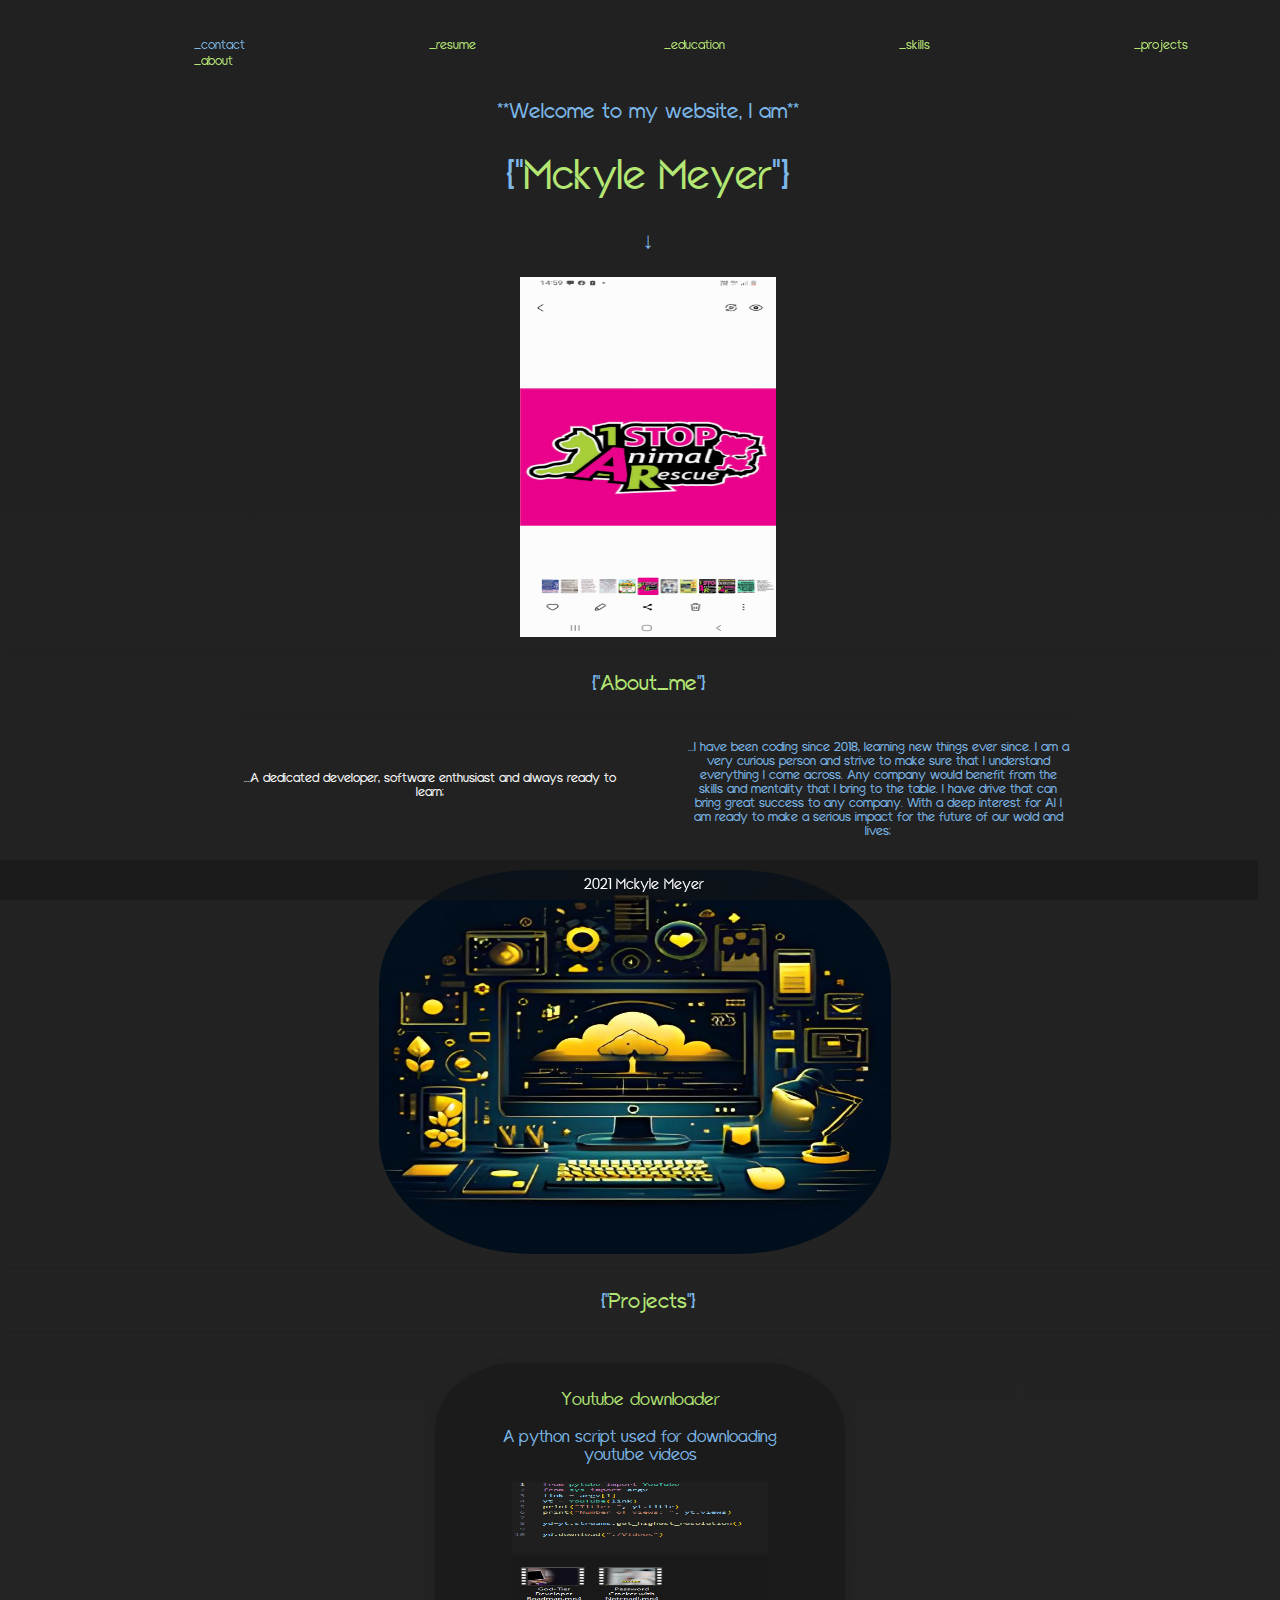
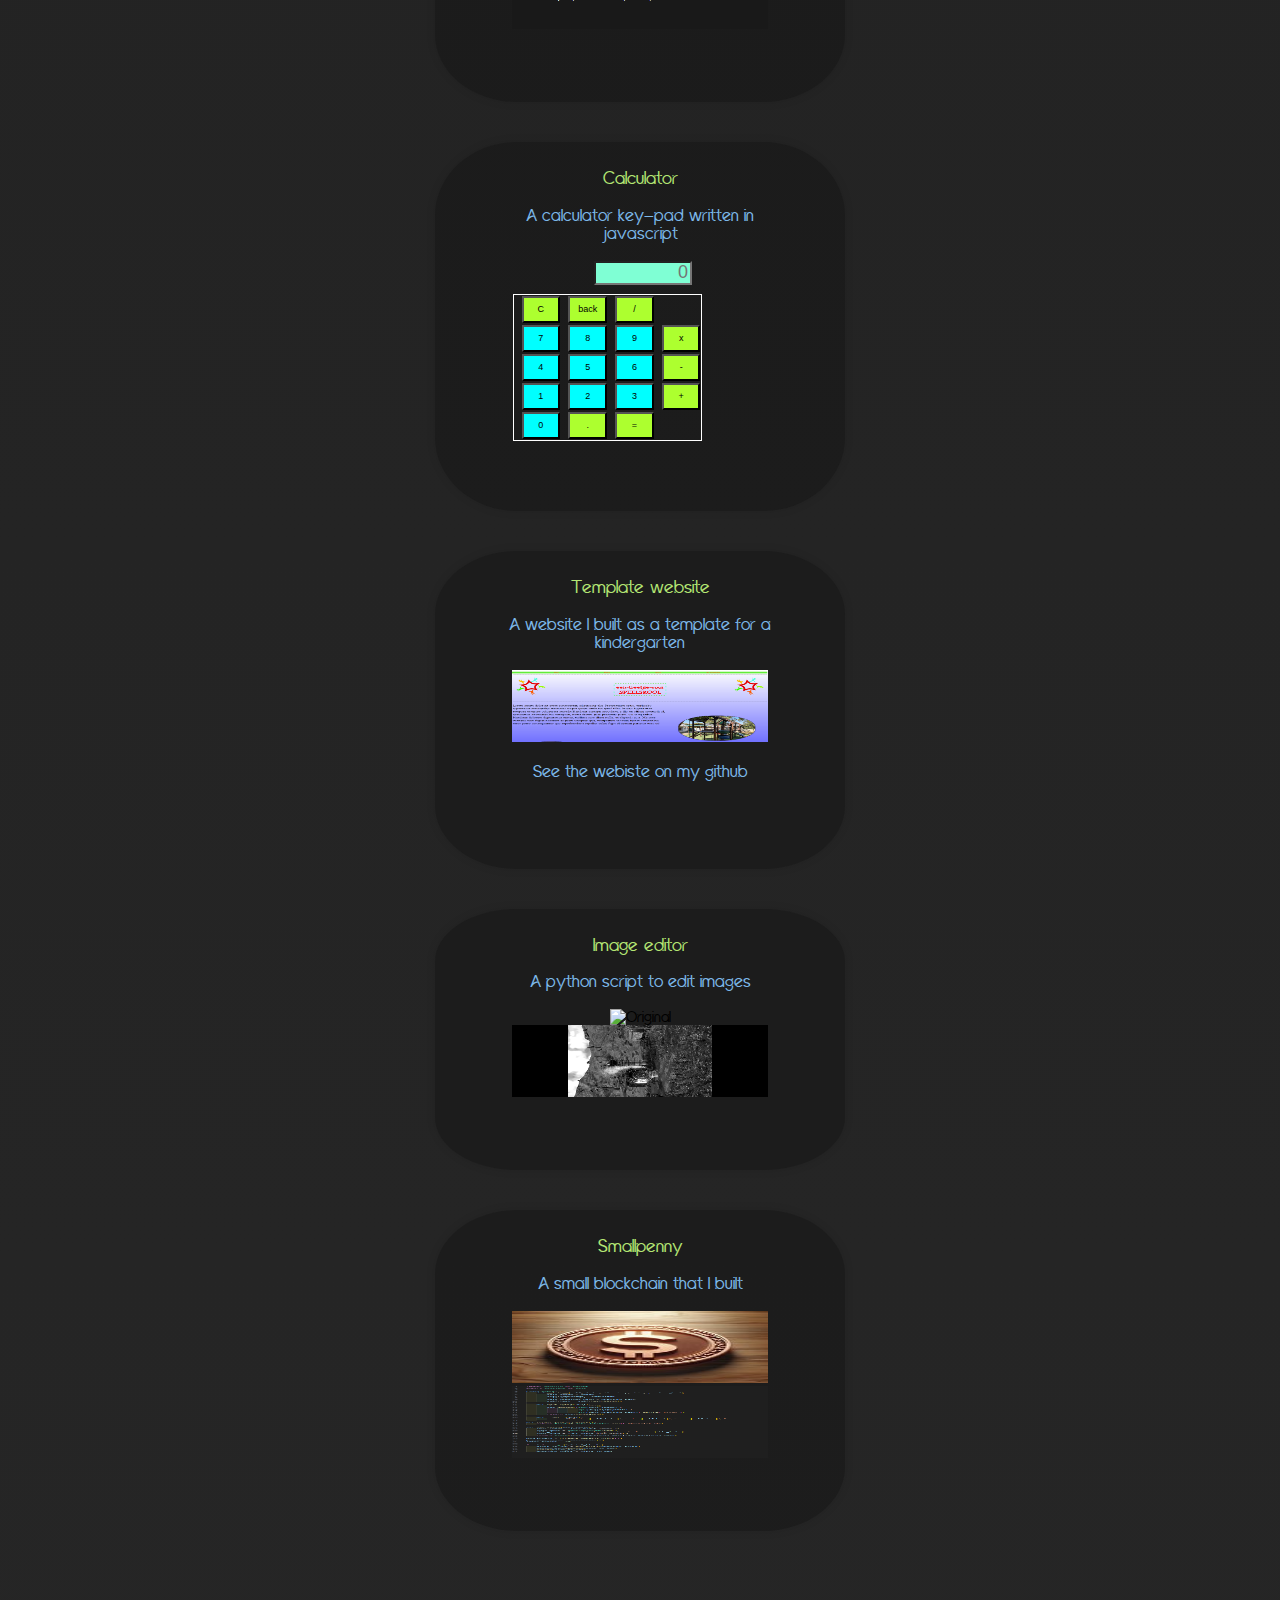
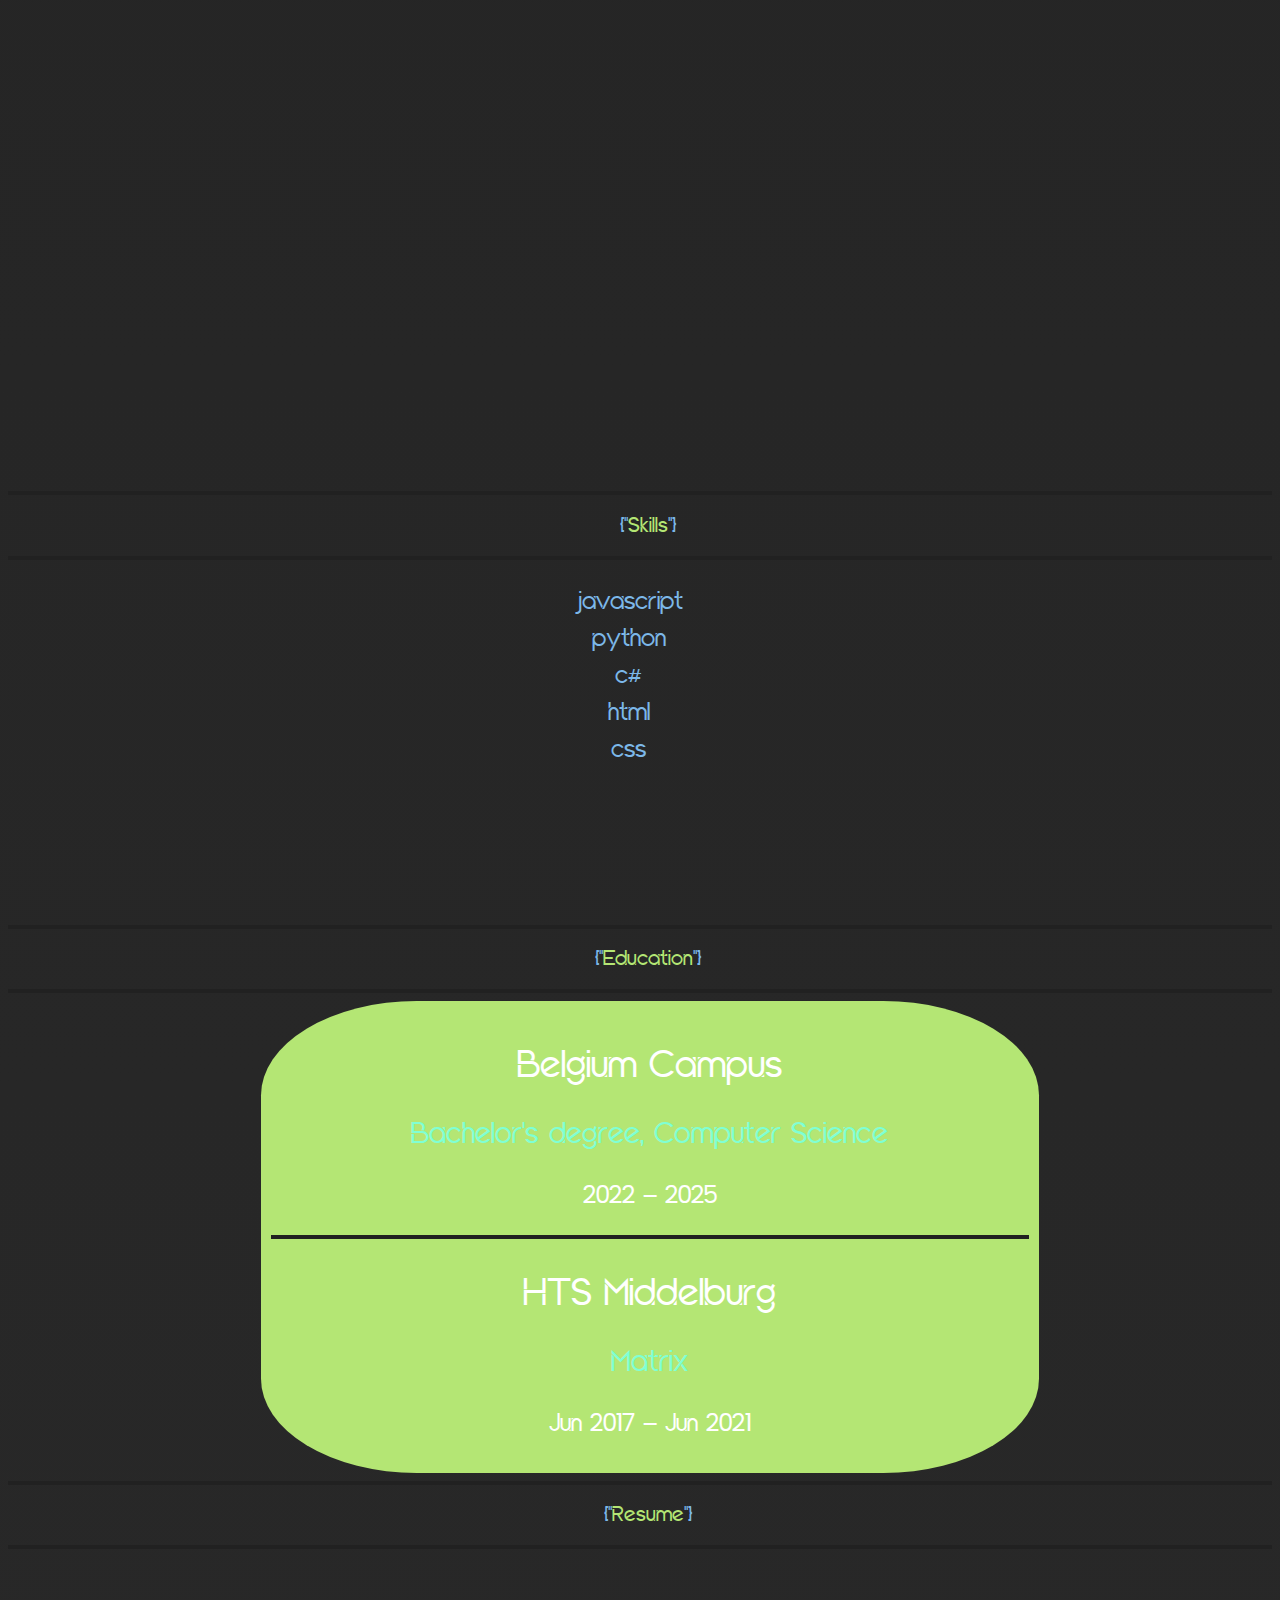
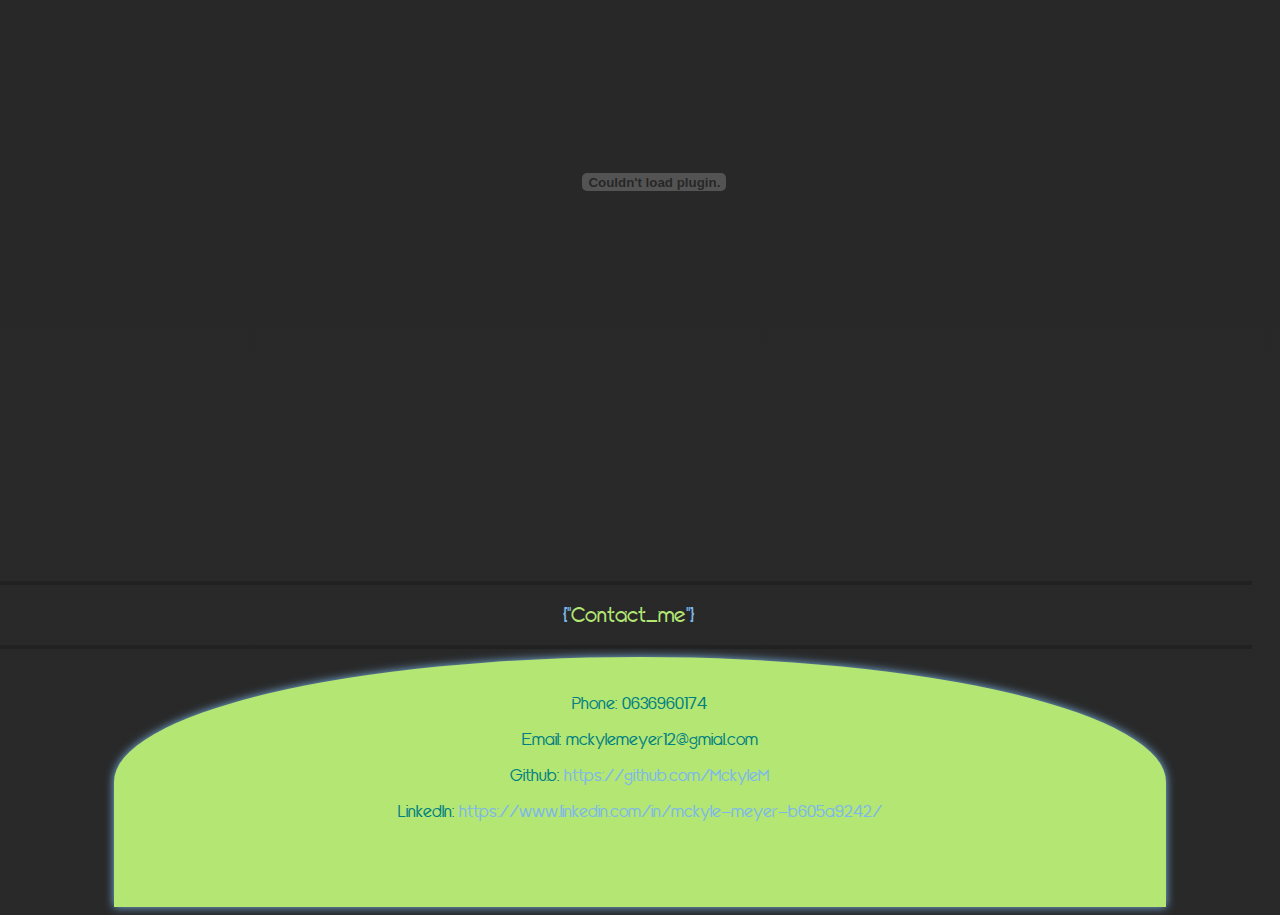
==== commit 26b48f0b: "Fixing nav bar and added hamburger" ====
--- a/index.html
+++ b/index.html
@@ -7,12 +7,43 @@
     <title>Mckyle Meyer</title>
 </head>
 <body>
-    
-    <nav class="floating-nav-inner">
+    <nav id="menu">
+        <div class="Logo">
+            <h1 style="color: #212121;">Please hire me</h1>
+        </div>
+        <div class="menu">
+            <div class="menu-icon" onclick="toggleMenu()">
+                <span></span>
+                <span></span>
+                <span></span>
+            </div>
+            <div class="m-links">
+                <li>
+                    <a href="#about" onclick="toggleMenu()">_about</a>
+                </li>
+                <li>
+                    <a href="#projects" onclick="toggleMenu()">_projects</a>
+                </li>
+                <li>
+                    <a href="#Skills" onclick="toggleMenu()">_skills</a>
+                </li>
+                <li>
+                    <a href="#Education" onclick="toggleMenu()">_education</a>
+                </li>
+                <li>
+                    <a href="#resume" onclick="toggleMenu()">_resume</a>
+                </li>
+                <li>
+                    <a href="#Cont_block" onclick="toggleMenu()">_contact</a>
+                </li>
+            </div>
+        </div>
+    </nav>
+  <nav class="floating-nav-inner">
         <div class="NavBar">
         <ul>
             
-            <li><a id="ab" href="#contact">_contact</a></li>
+            <li><a id="ab" href="#Cont_block">_contact</a></li>
             <li><a href="#resume">_resume</a></li>
             <li><a href="#Education">_education</a></li>
             <li><a href="#Skills">_skills</a></li>
@@ -55,7 +86,7 @@
             <div class="project-container"data-mouse-down-at="0" draggable="false"onselectstart='return false;' data-prev-percentage="0">      
             <div class="project-bubble" id="Pro1"draggable="false">
                 <h3 >Youtube downloader</h3>
-                <p>A python script used for downloading youtube videos to your computer</p>
+                <p>A python script used for downloading youtube videos</p>
                 <img src="Youtube_Downloader\YD_snip.png" alt="YT_downloader">
                 <img src="Youtube_Downloader\YD_result.png" alt="YT_result">
             </div>
@@ -181,5 +212,6 @@
     </footer>
     <script src="Projects.js"></script>
     <script src="KeypadCalc.js"></script>
+    <script src="nav_script.js"></script>
 </body>
-</html>+</html> --- a/Style.css
+++ b/Style.css
@@ -28,25 +28,28 @@
 }
 
 .floating-nav-inner{  
-    position: fixed;
+    position: absolute;
     top: 0;
+    
     padding-top: 10px;
     height: 6vh;
-    right: 5%;
-    
-    
-}
-li{
+    left: 5%;
+    z-index: 1000;
+    
+    
+}
+.floating-nav-inner li{
+    margin-left: 200px;
     list-style: none;
     display: inline-block;
-    padding-left: 50px;
-    float: right;
+    
 }
 #ab{
     color: var(--B_Letter);
     font-size: 1.5vh;
 }
 li a{
+ 
     text-decoration: none;
     color: var(--S_Letter);
     font-size:  1.5vh;
@@ -219,6 +222,7 @@
         font-weight: bold;
     }
     .floating-nav-inner{  
+        overflow: hidden;
         position: fixed;
         top: 0;
         padding-top: 20px;
@@ -229,7 +233,7 @@
     .floating-nav-inner ul li{
         list-style: none;
         display: inline-block;
-        padding-right: 100px;
+        padding-right: 30px;
         
 
     }
@@ -253,28 +257,8 @@
 .project-bubble h3 {
     margin-top: 3vh;
     
-}/*
-#Pro2,#Pro4{
-
-
-}
-#Pro1,#Pro5{
-    float:right;
-    padding-bottom: 10px;
-
-
-}
-#Pro5{
-    margin-top: -48vh;
-
-}
-#Pro3{
-    margin-left: 35vw;
-    
-}
-#Pro3 h3{
-    padding-top: 30px;
-}*/
+}
+
 
 
 .res_container{
@@ -392,9 +376,7 @@
     }
 }
 @media screen and (max-height: 900px), screen and (max-width: 1900px) {
-    .Title_block{
-        margin-top: 20vh;
-    }
+    
 
     .project-container{
         margin-top: -20vh;
@@ -428,15 +410,19 @@
     }
     
 }
+@media screen and (max-width:800){
+    
+
 #Skills{
     margin-top: 10vh;
-    margin-left: 10vw;
+    margin-left: -13vw;
     width: 80vw;
     padding-bottom: 10vw;
 
 }
-
+}
 #Skills ul{
+    list-style: none;
     font-size: 3vh;
     color: var(--B_Letter);
     display: flex;
@@ -495,4 +481,95 @@
 .footer p{
     margin-right: 8vw;
     top:0;
+}
+@media screen and (max-width:1200px) {
+    .floating-nav-inner {
+        display: none;
+    }
+    #menu {
+        display: flex;
+    }
+}
+@media screen and (max-width:600px) {
+    .NavBar{
+        flex-direction: column;
+        gap: 0.5rem;
+        text-align: center;
+    }
+}
+@media screen and (min-width:1200px) {
+    #menu{
+    display:none;
+}
+}
+
+.menu{
+    position: relative;
+    display: inline-block;
+    margin-left: 45vw;
+    width: 160px;
+}
+
+.menu-icon {
+    margin-left: 20vw;
+    display: flex;
+    flex-direction: column;
+    justify-content: space-between;
+    height: 24px;
+    width: 30px;
+    cursor: pointer;
+    z-index: 1000;
+}
+.menu-icon span{
+    width: 100%;
+    height: 2px;
+    background-color: var(--S_Letter);
+    transition: all 300ms ease-in-out;
+}
+.m-links {
+    position: absolute;
+    width: fit-content;
+    max-height: 0%;
+    overflow: hidden;
+    transition: all 300ms ease-in-out;
+    z-index: 1000;
+}
+.m-links a{
+    display: block;
+    padding: 10px;
+    text-align: center;
+    font-size: 1.5rem;
+    color: var(--B_Letter);
+    text-decoration: none;
+    transition: all 300ms ease-in-out;
+    z-index: 1000;
+}
+
+.m-links li {
+    margin-right: 50px;
+    list-style: none;
+    z-index: 1000;
+}
+
+.m-links.open{
+    max-height: 300px;
+}
+.menu-icon.open span:first-child {
+    transform: rotate(45deg) translate(10px, 5px);
+}
+.menu-icon.open span:nth-child(2) {
+    opacity: 0;
+}
+.menu-icon.open span:last-child {
+    transform: rotate(-45deg) translate(10px, -5px);
+}
+
+.menu-icon span:first-child{
+    transform: none;
+}
+.menu-icon span:first-child{
+    opacity: 1;
+}
+.menu-icon span:first-child{
+    transform: none;
 }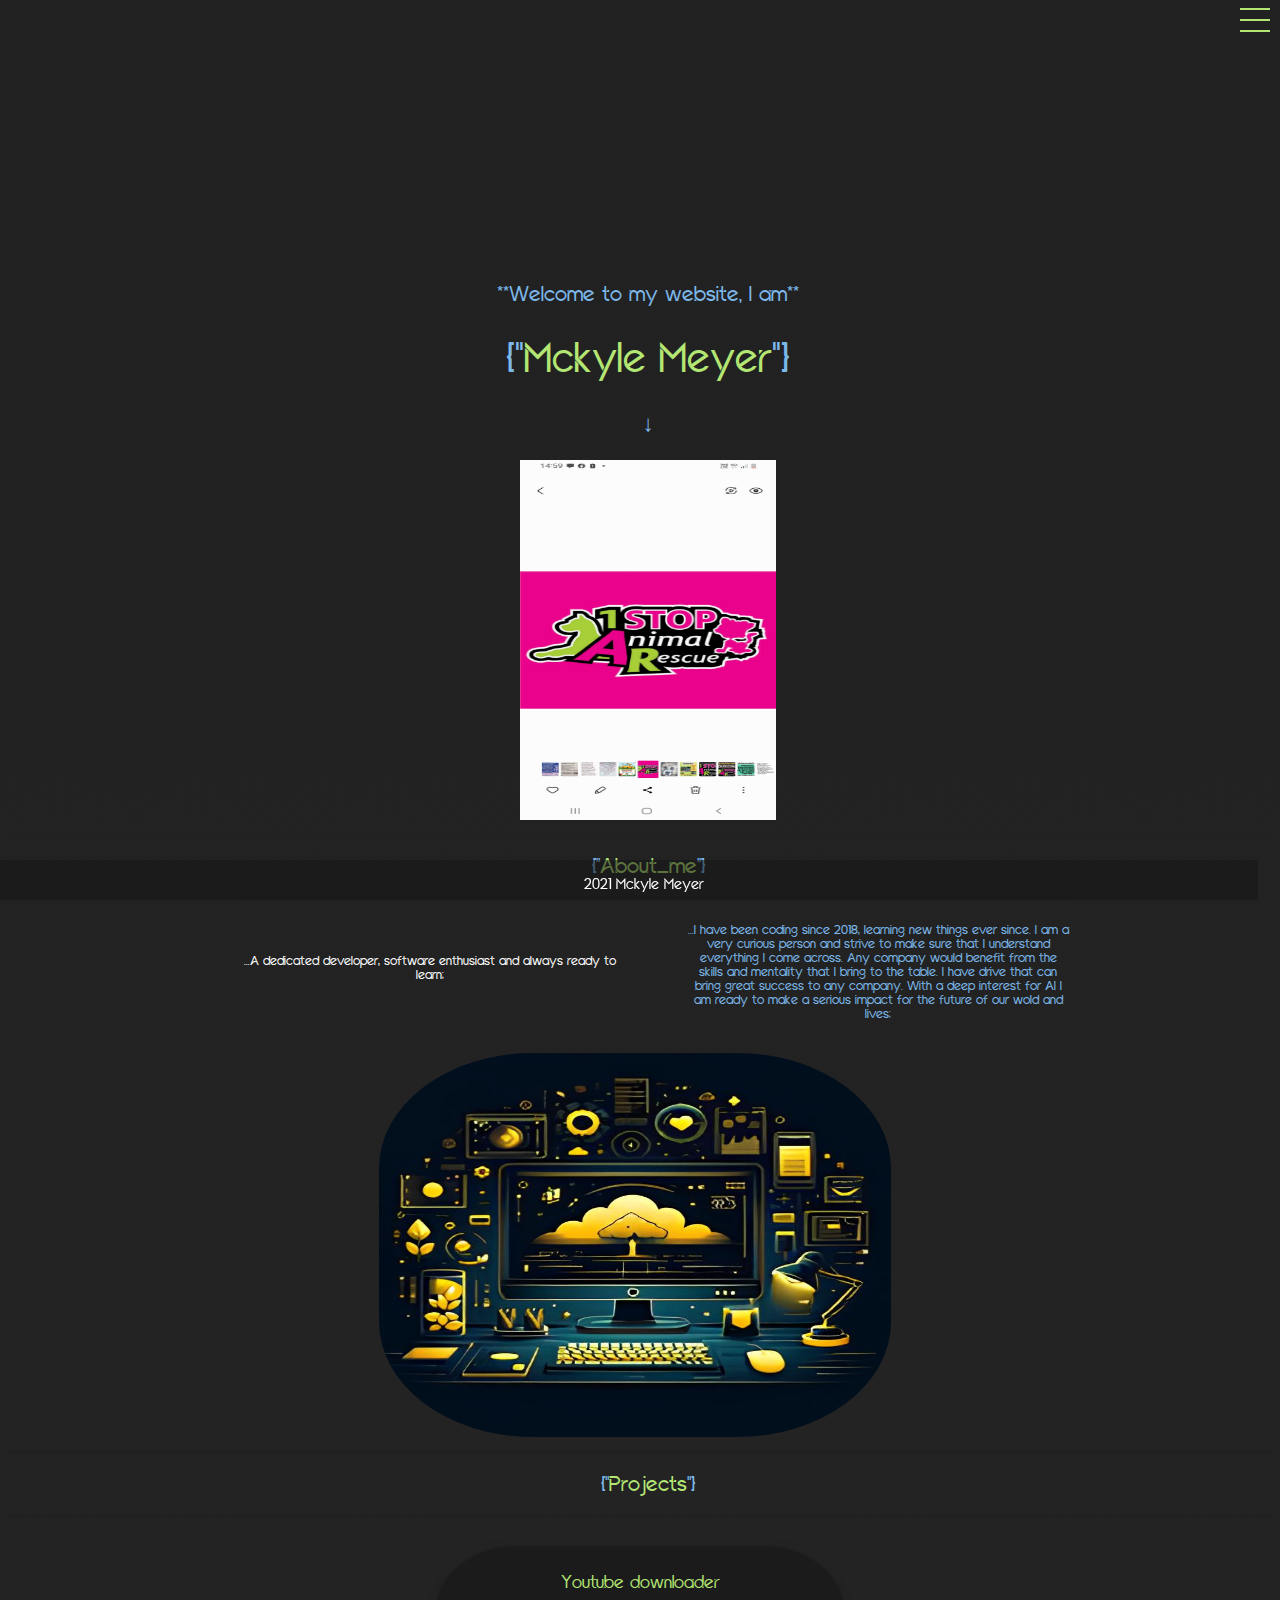
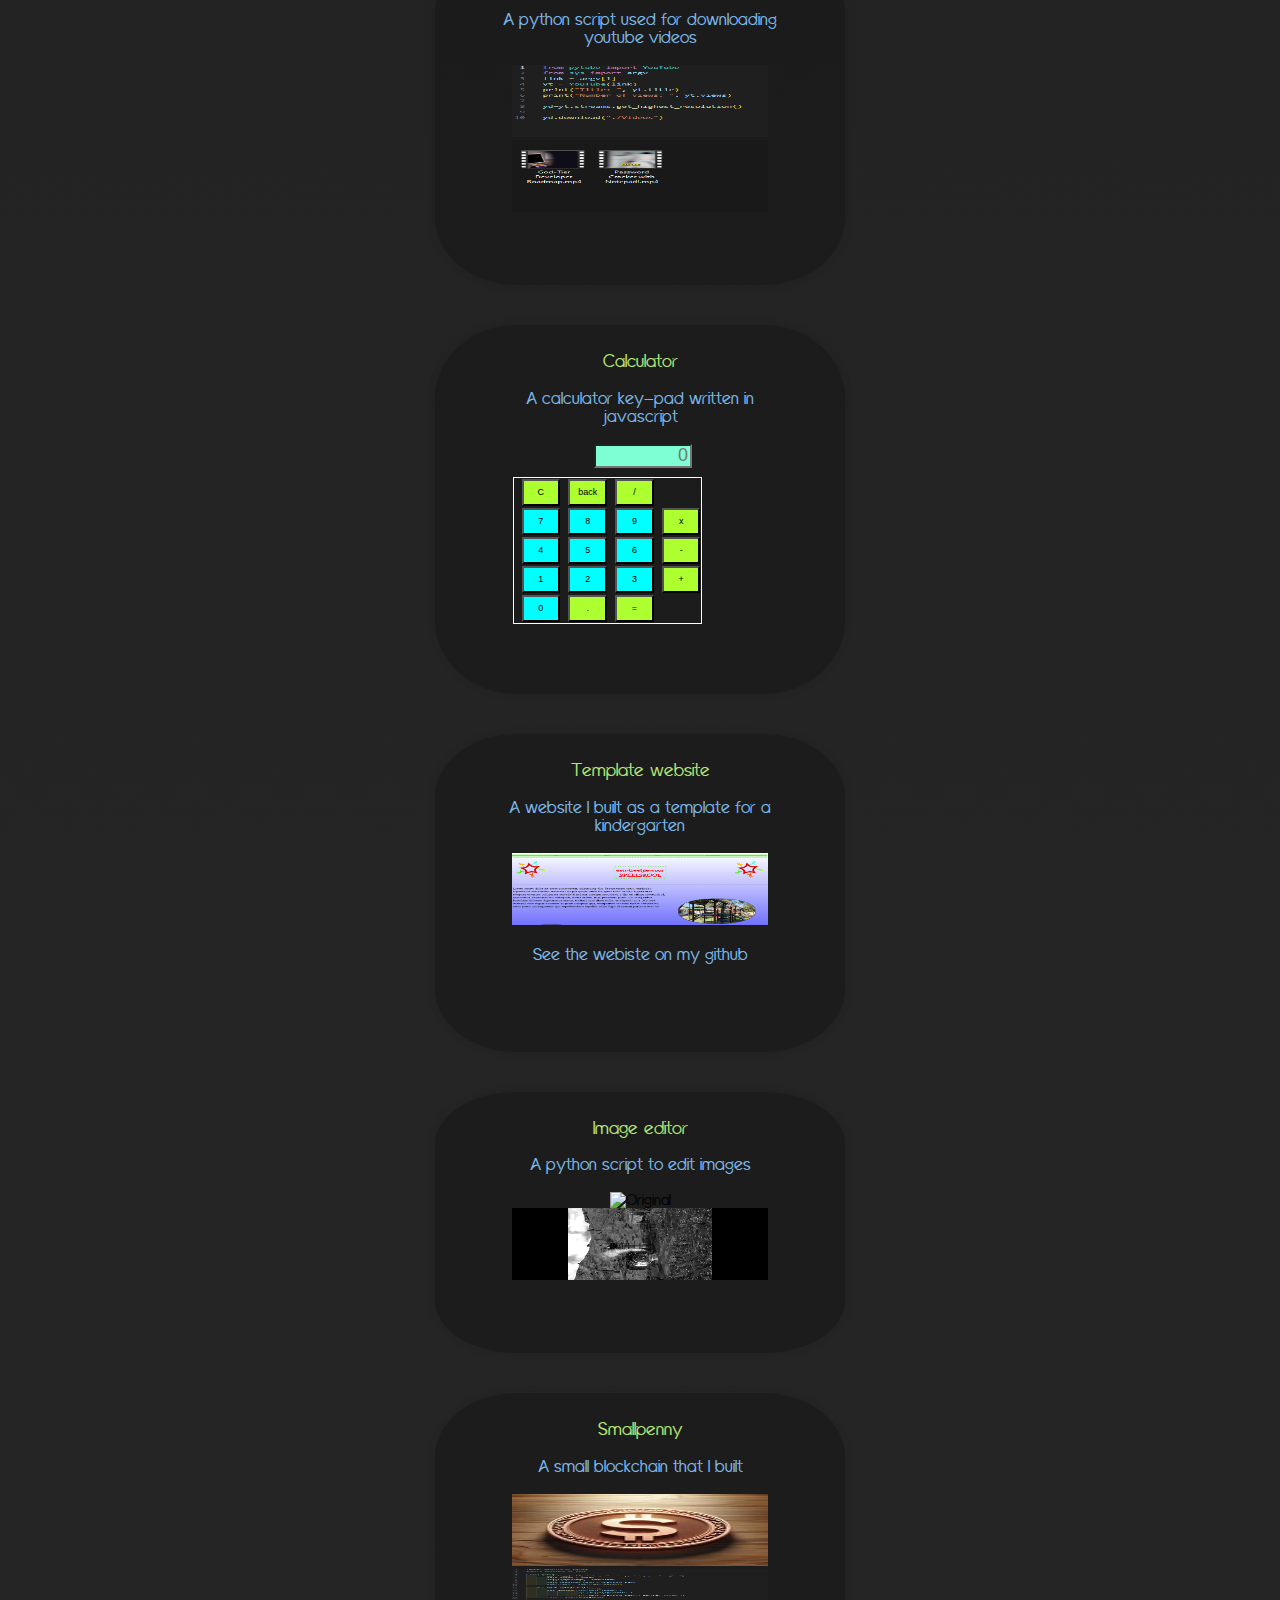
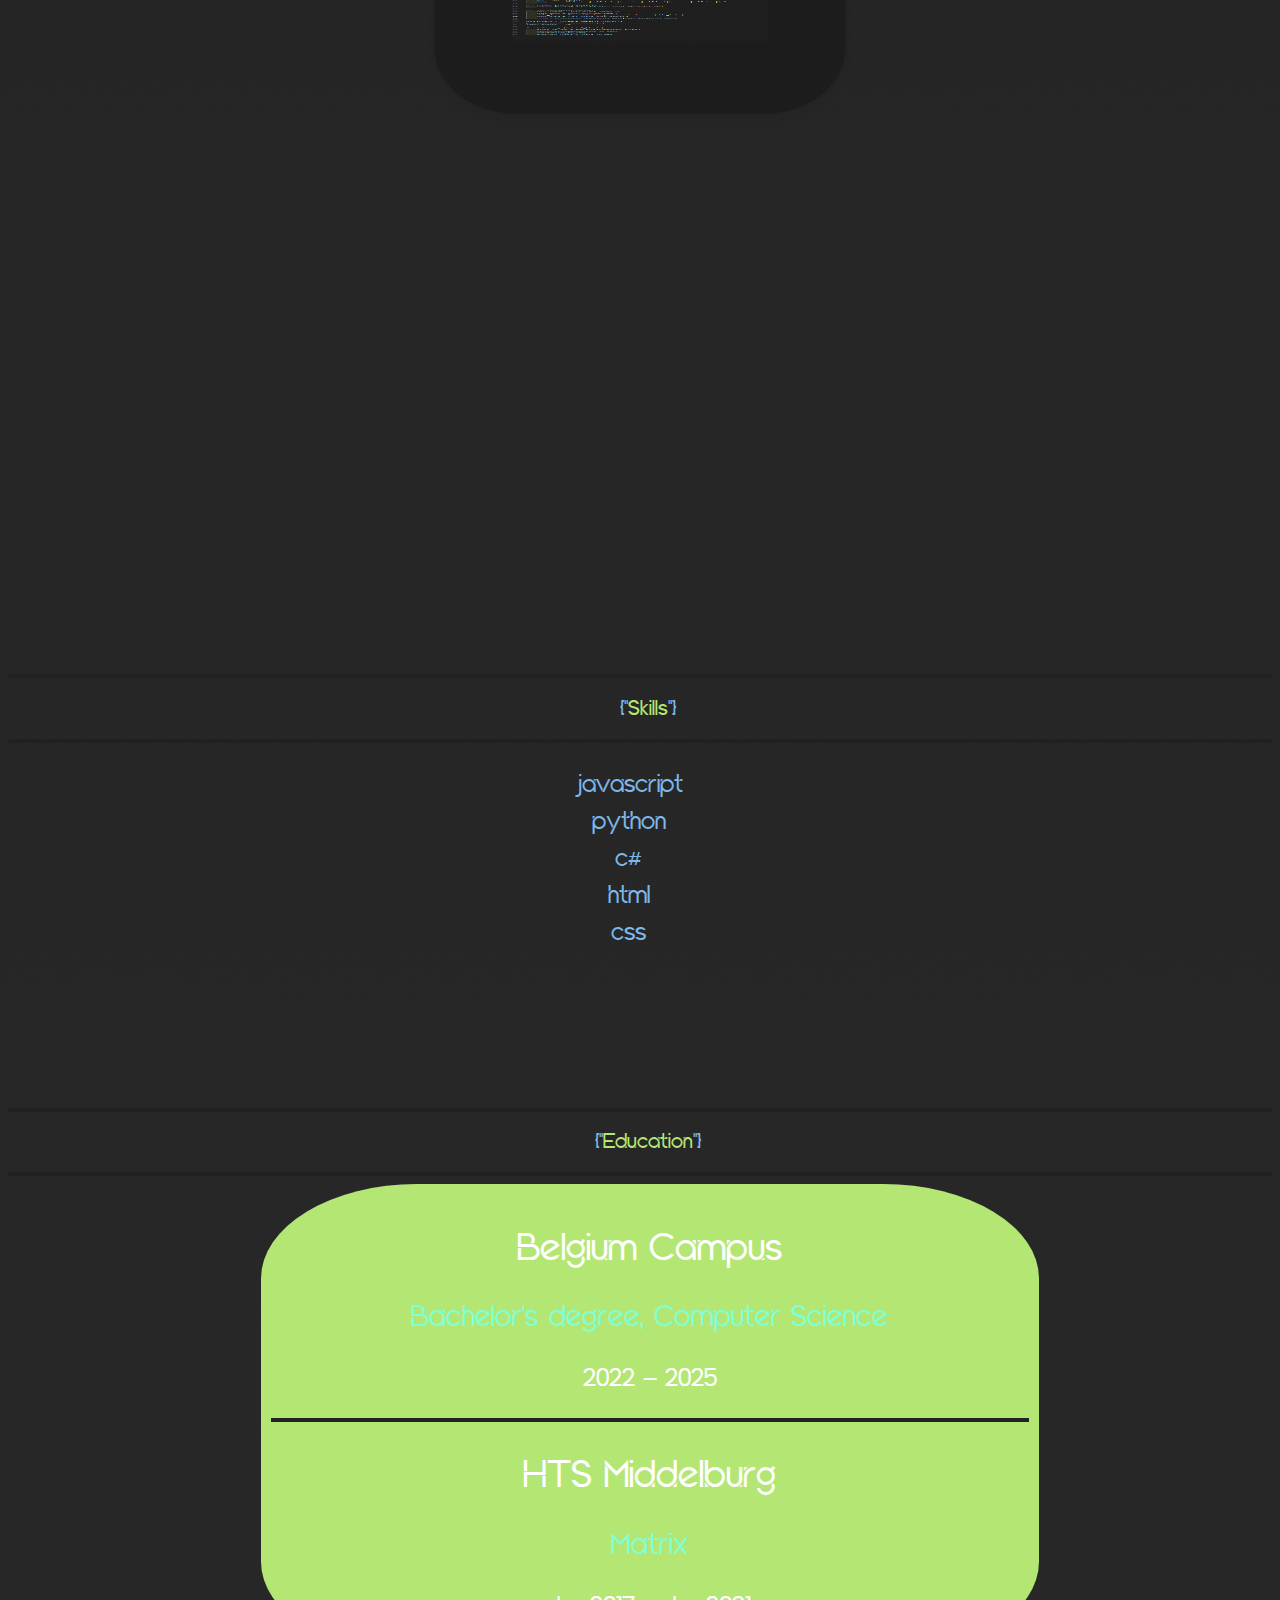
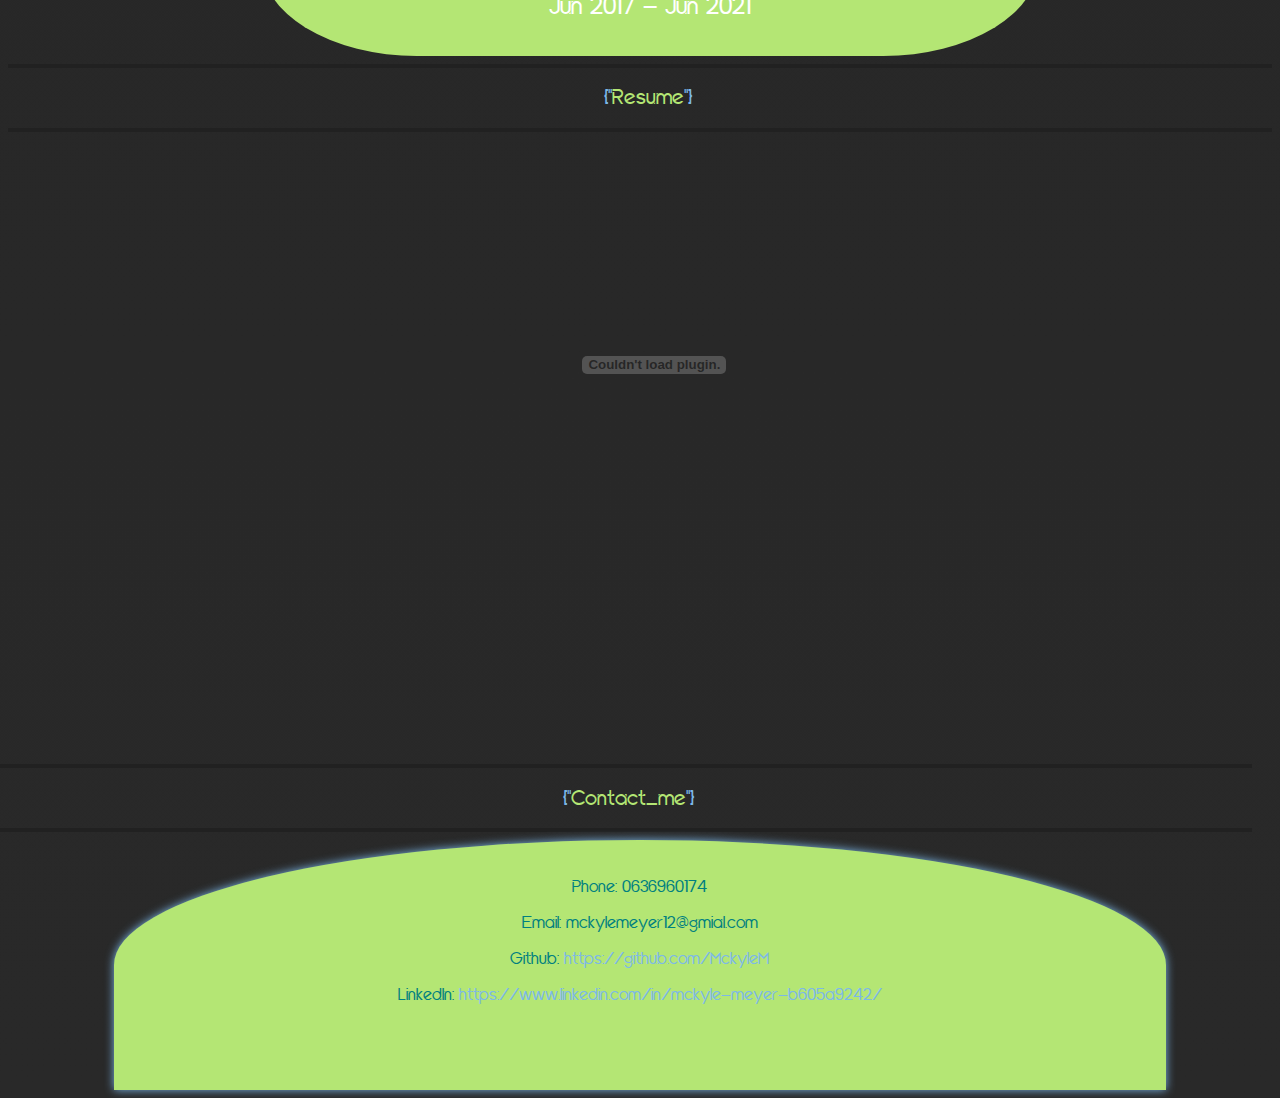
==== commit bb055d82: "Fixed nav bar" ====
--- a/index.html
+++ b/index.html
@@ -19,7 +19,7 @@
             </div>
             <div class="m-links">
                 <li>
-                    <a href="#about" onclick="toggleMenu()">_about</a>
+                    <a id="abm" href="#about" onclick="toggleMenu()">_about</a>
                 </li>
                 <li>
                     <a href="#projects" onclick="toggleMenu()">_projects</a>
@@ -43,12 +43,12 @@
         <div class="NavBar">
         <ul>
             
-            <li><a id="ab" href="#Cont_block">_contact</a></li>
+            <li><a id="ab" href="#about">_about</a></li>
+            <li><a href="#projects">_projects</a></li>
+            <li><a href="#Skills">_skills</a></li>
+            <li><a href="#Education">_education</a></li>
             <li><a href="#resume">_resume</a></li>
-            <li><a href="#Education">_education</a></li>
-            <li><a href="#Skills">_skills</a></li>
-            <li><a href="#projects">_projects</a></li>
-            <li><a href="#about">_about</a></li>
+            <li><a  href="#Cont_block">_contact</a></li>
         </ul></div>
     </nav>
     
--- a/Style.css
+++ b/Style.css
@@ -28,15 +28,15 @@
 }
 
 .floating-nav-inner{  
+    overflow: hidden;
     position: absolute;
     top: 0;
-    
-    padding-top: 10px;
-    height: 6vh;
-    left: 5%;
-    z-index: 1000;
-    
-    
+
+    padding-top: 20px;
+    height: 4vh;  
+    text-align: center;
+    width: 90vw;
+   
 }
 .floating-nav-inner li{
     margin-left: 200px;
@@ -47,6 +47,9 @@
 #ab{
     color: var(--B_Letter);
     font-size: 1.5vh;
+}
+#abm{
+    color: var(--B_Letter);
 }
 li a{
  
@@ -81,7 +84,7 @@
     font-weight: lighter;
 }
 #intro-block{
-    margin-top: 100px;
+    margin-top: 200px;
 
 }
 .Title_block{
@@ -482,7 +485,7 @@
     margin-right: 8vw;
     top:0;
 }
-@media screen and (max-width:1200px) {
+@media screen and (max-width:1500px) {
     .floating-nav-inner {
         display: none;
     }
@@ -497,21 +500,23 @@
         text-align: center;
     }
 }
-@media screen and (min-width:1200px) {
+@media screen and (min-width:1500px) {
     #menu{
     display:none;
 }
 }
 
 .menu{
-    position: relative;
+    position: absolute;
     display: inline-block;
-    margin-left: 45vw;
+    right: 0%;
+    margin-right: -50px;
+
     width: 160px;
 }
 
 .menu-icon {
-    margin-left: 20vw;
+    margin-left: 70px;
     display: flex;
     flex-direction: column;
     justify-content: space-between;
@@ -539,7 +544,7 @@
     padding: 10px;
     text-align: center;
     font-size: 1.5rem;
-    color: var(--B_Letter);
+    color: var(--S_Letter);
     text-decoration: none;
     transition: all 300ms ease-in-out;
     z-index: 1000;
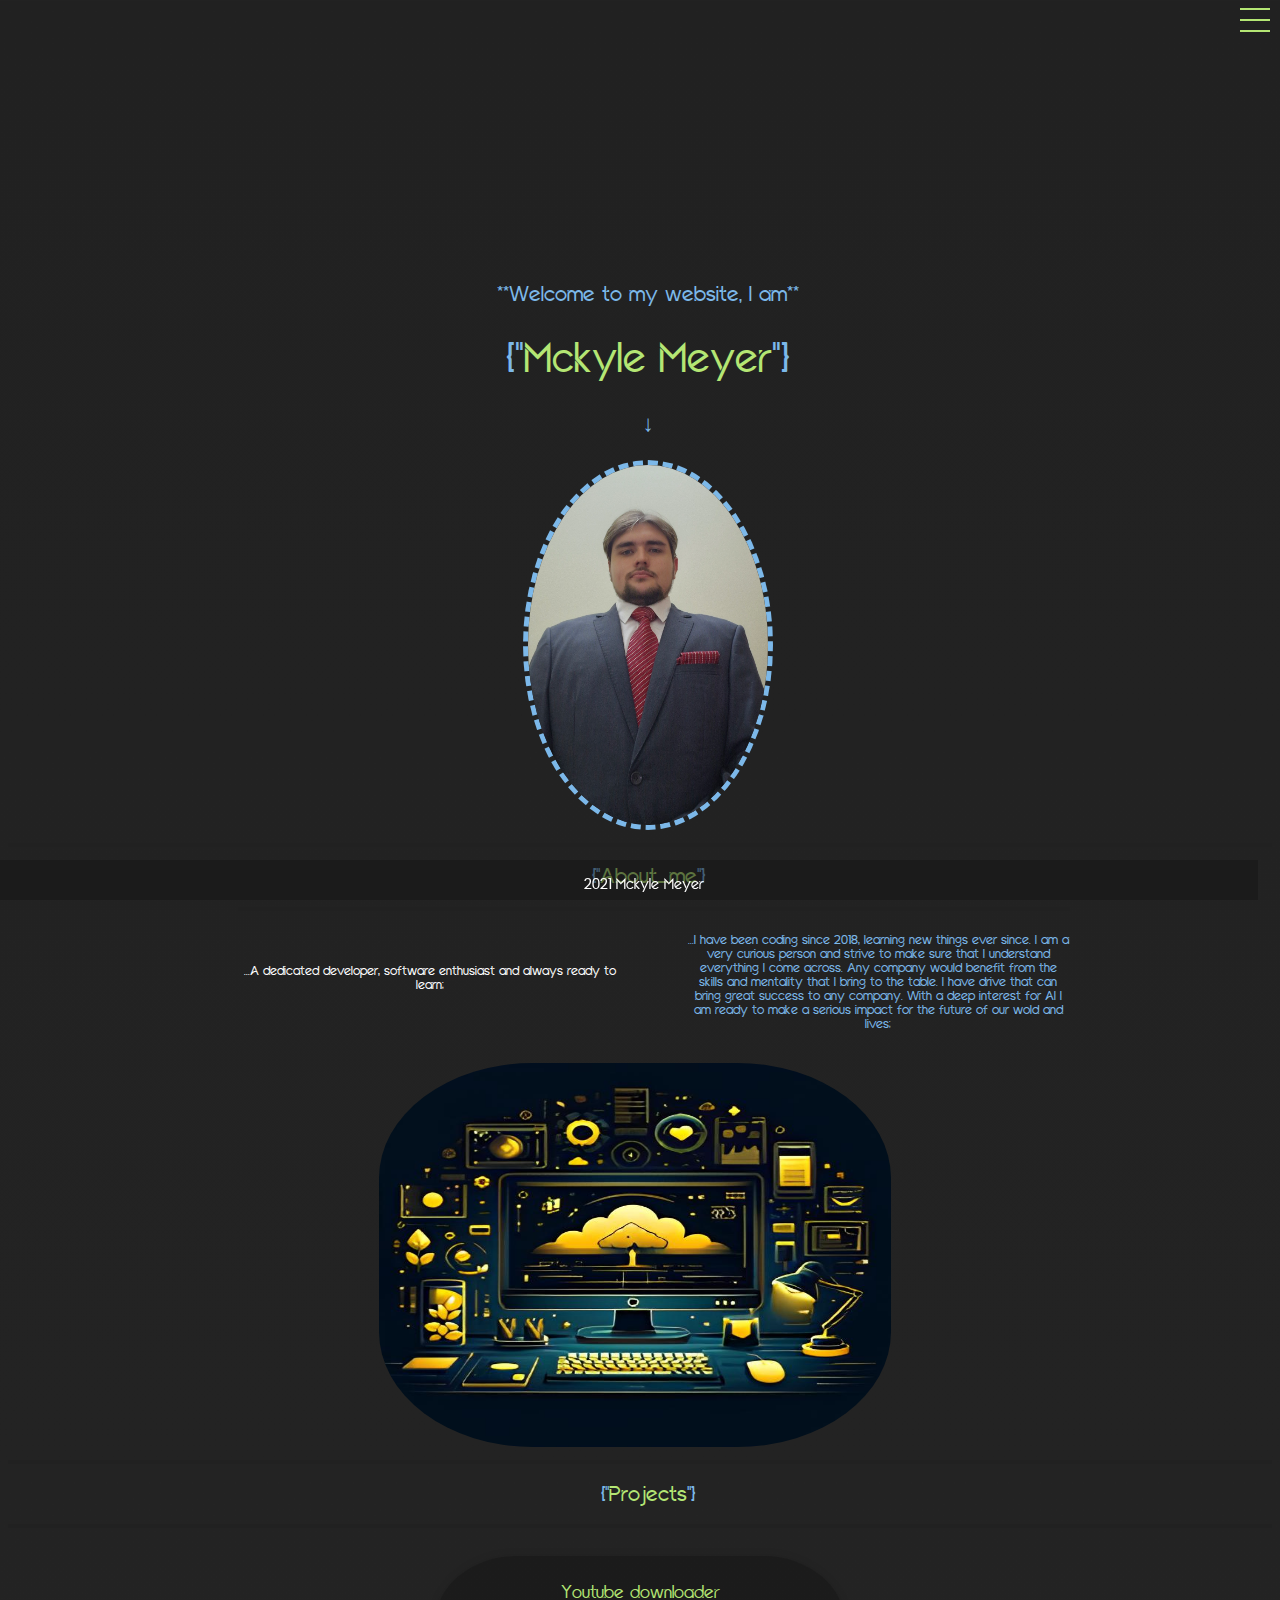
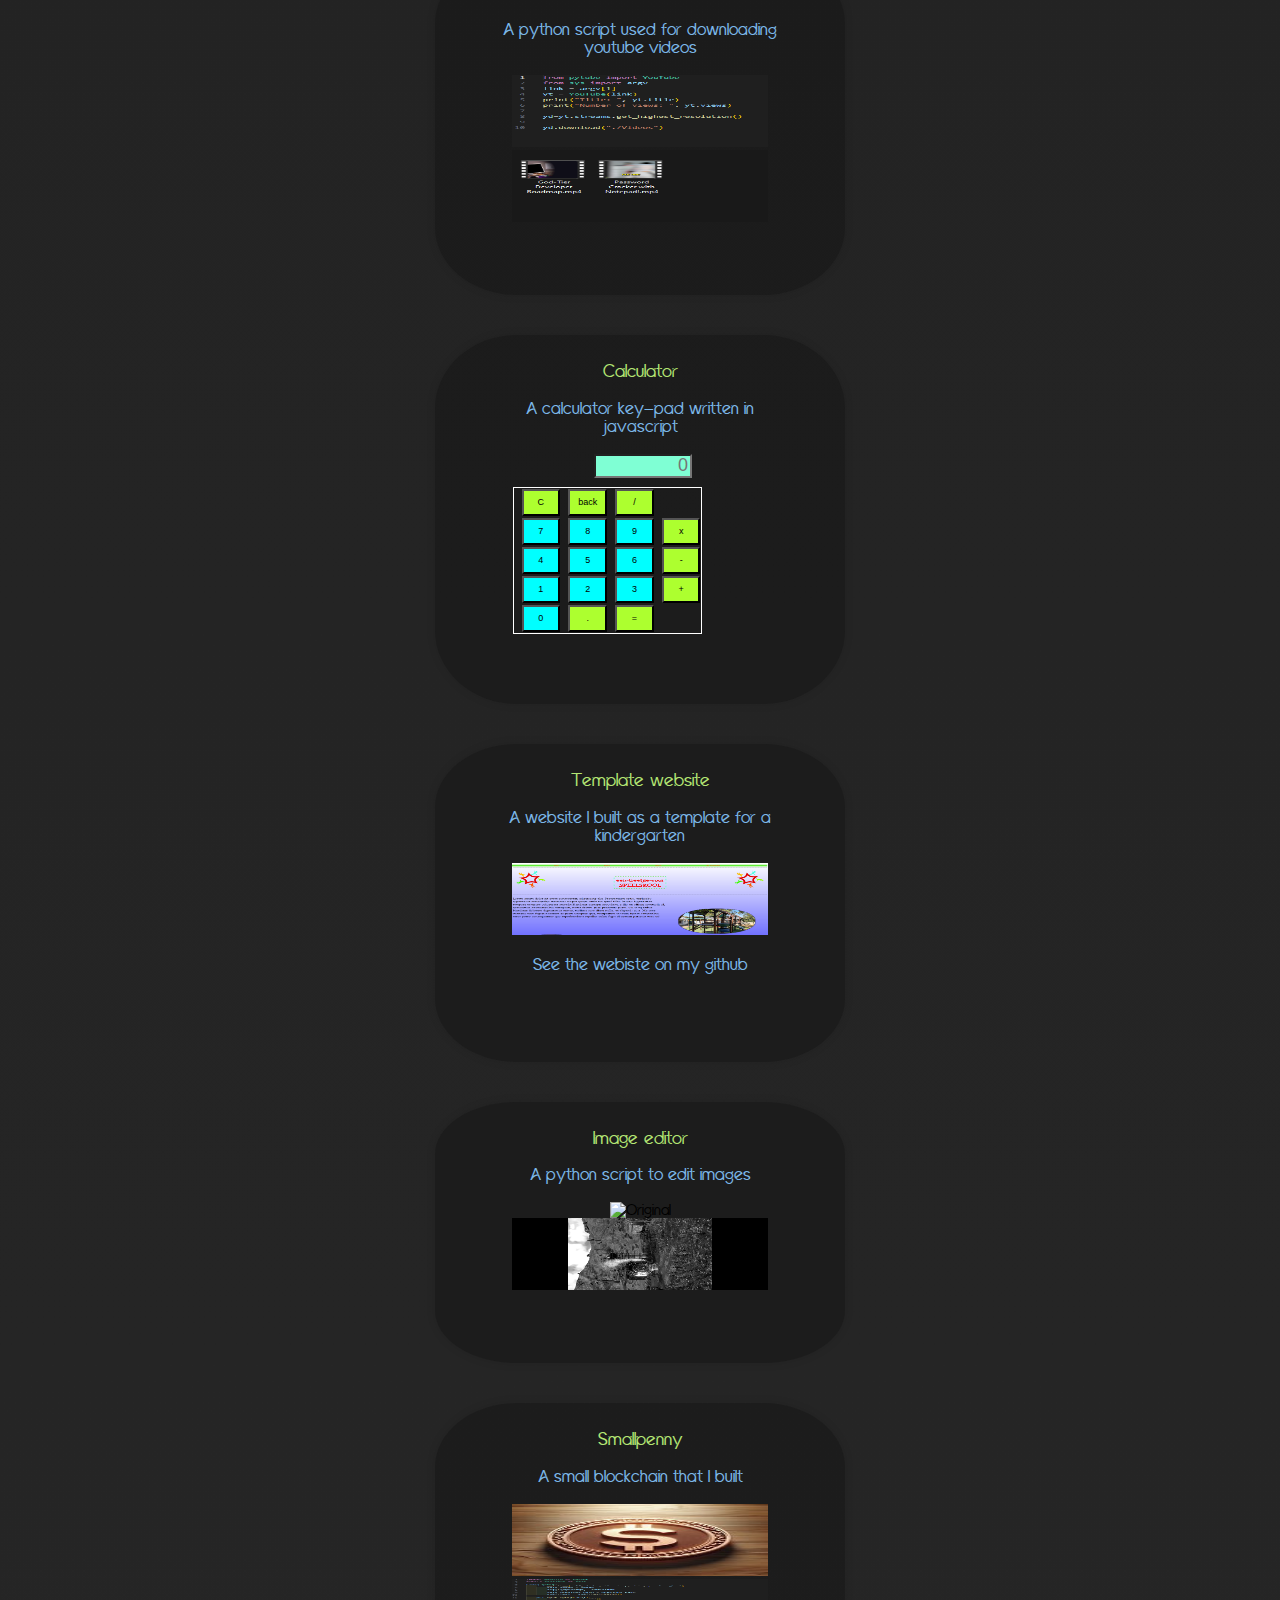
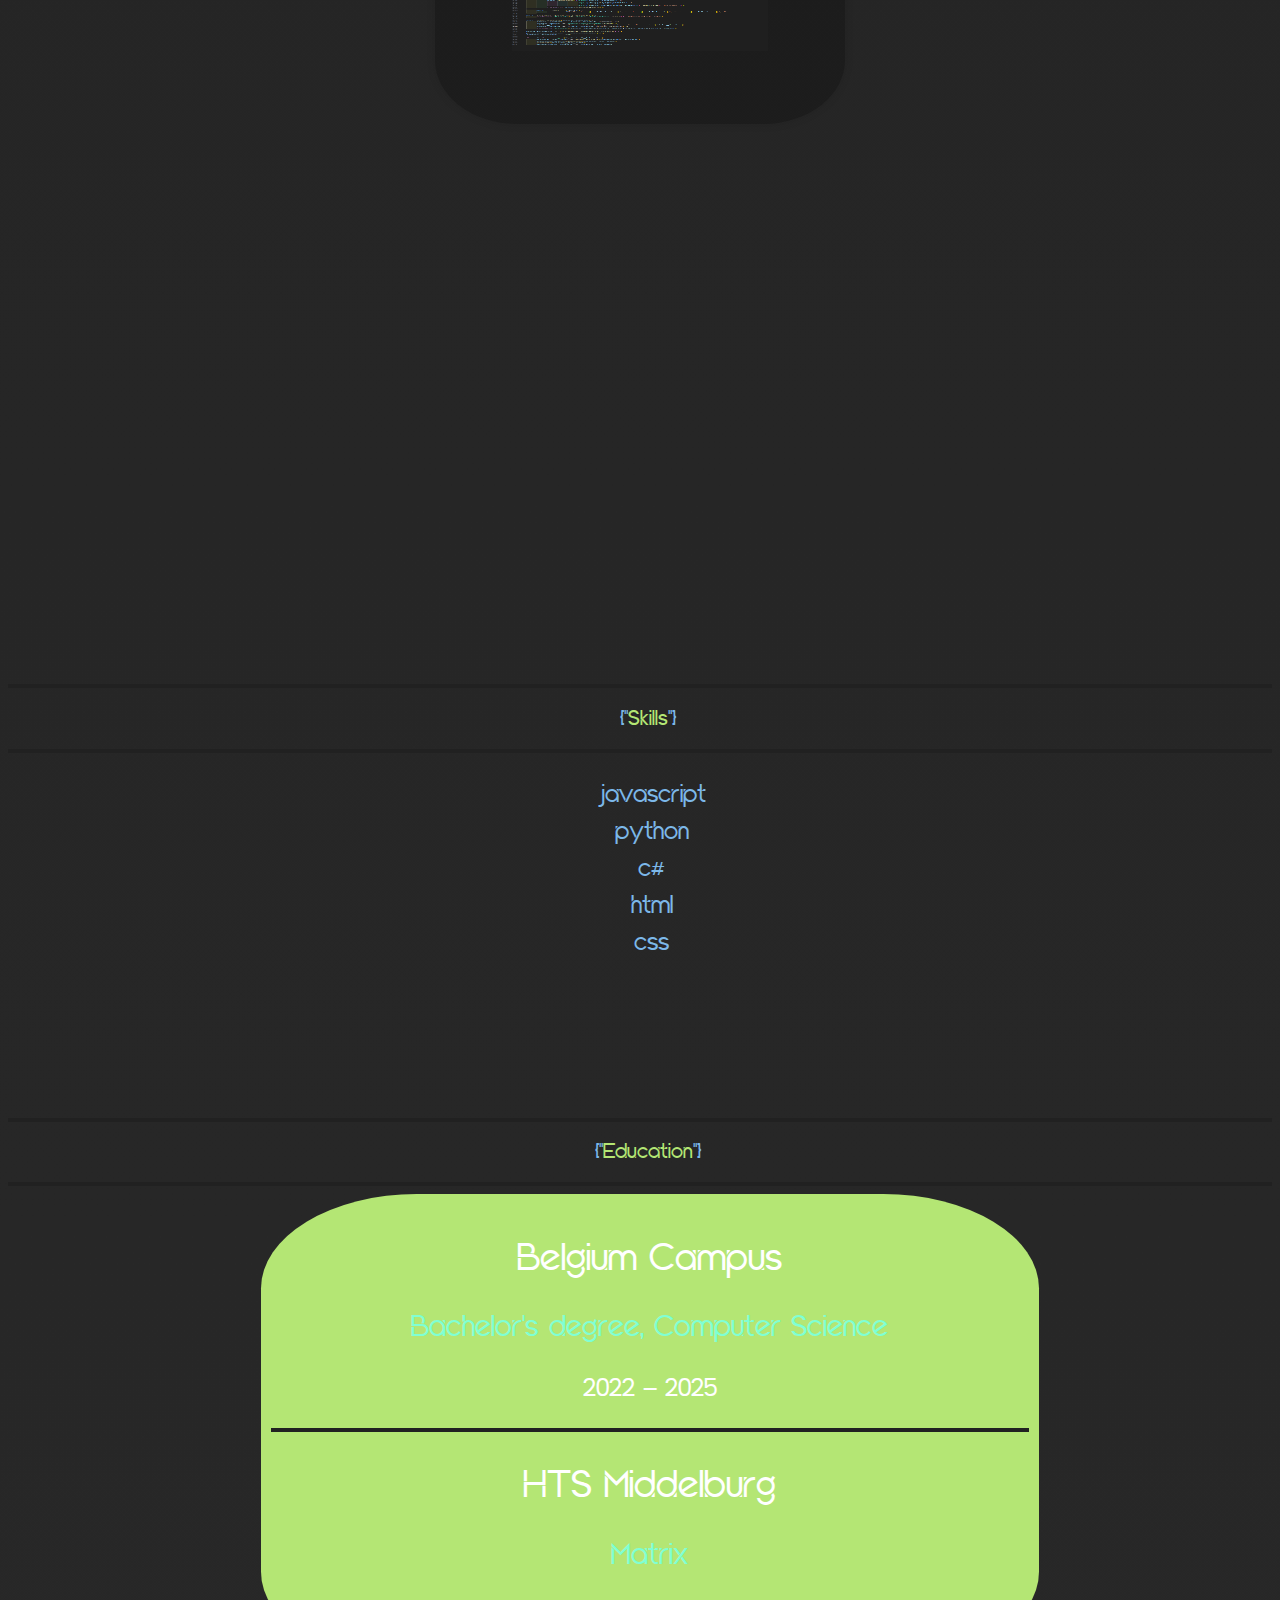
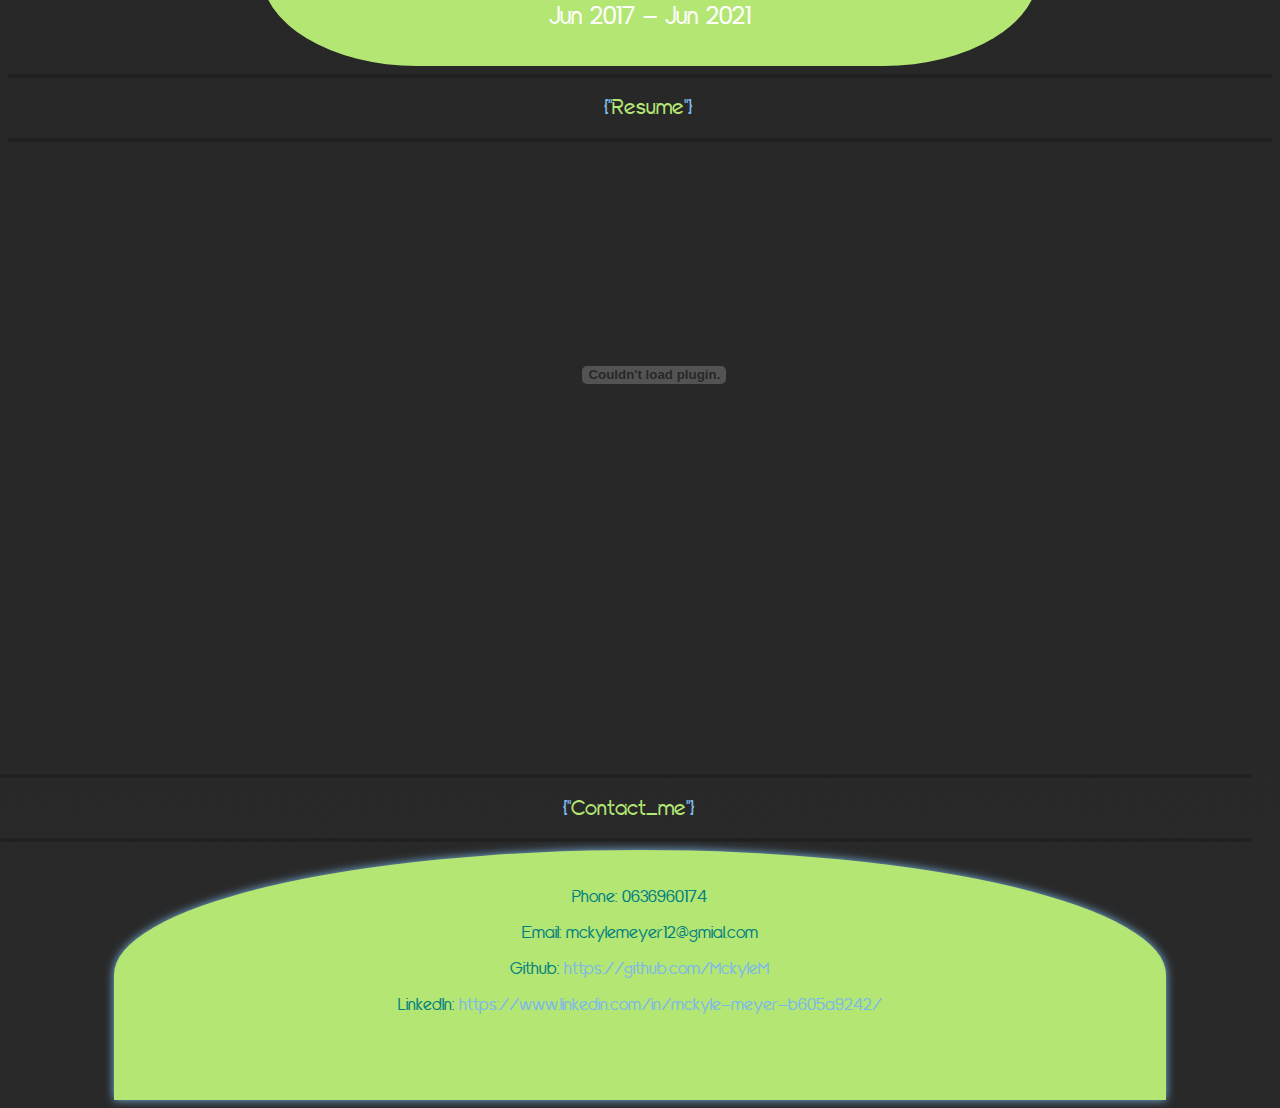
==== commit 048b77c5: "Added profile picture" ====
--- a/index.html
+++ b/index.html
@@ -58,7 +58,7 @@
         <h1>{"<span id="Name_Tag" class="highlight">Mckyle Meyer</span>"}</h1>
         <p id="Arrow">&#8595;</p>
         
-            <img id="Selfie" src="315639386_2807774822687024_7891349190972975598_n.jpg" alt="">
+            <img id="Selfie" src="20240510_155914.jpg" alt="">
     
     </div>
     
--- a/Style.css
+++ b/Style.css
@@ -29,14 +29,13 @@
 
 .floating-nav-inner{  
     overflow: hidden;
-    position: absolute;
+    position: static;
     top: 0;
 
     padding-top: 20px;
     height: 4vh;  
     text-align: center;
     width: 90vw;
-   
 }
 .floating-nav-inner li{
     margin-left: 200px;
@@ -136,7 +135,13 @@
     width: 30vw;
 }
 #Selfie{
-    height: 40vh;
+    border-radius: 50%;
+    border: dashed 5px var(--B_Letter);
+    align-self  : center;
+    max-block-size: 40vh;
+    aspect-ratio: 2/3;
+    width: auto;
+    height: auto;
 
 
 }
@@ -179,7 +184,7 @@
     }
     #Skills{
         
-        margin-left: 10vw;
+        margin-left: 11.8vw;
         width: 80vw;
         padding-bottom: 10vw;
     
@@ -226,7 +231,7 @@
     }
     .floating-nav-inner{  
         overflow: hidden;
-        position: fixed;
+        position: static;
         top: 0;
         padding-top: 20px;
         height: 8vh;  
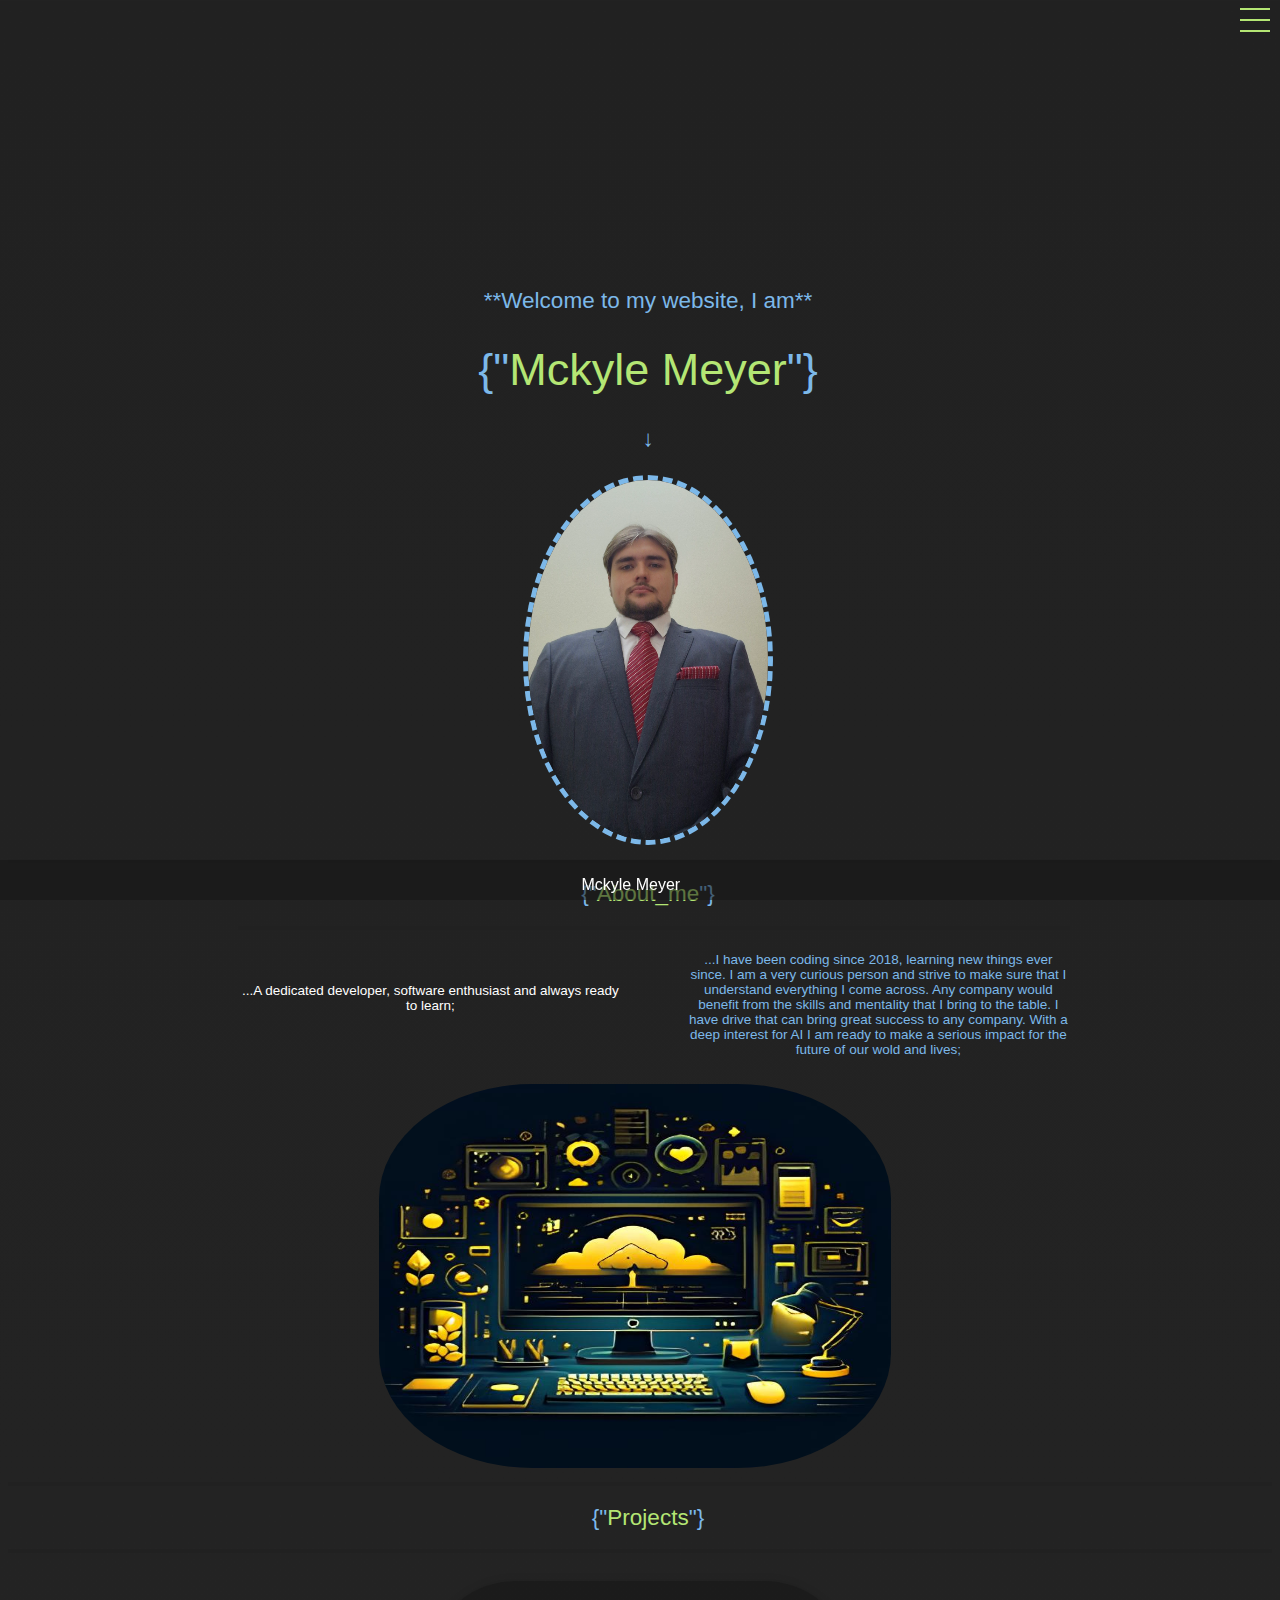
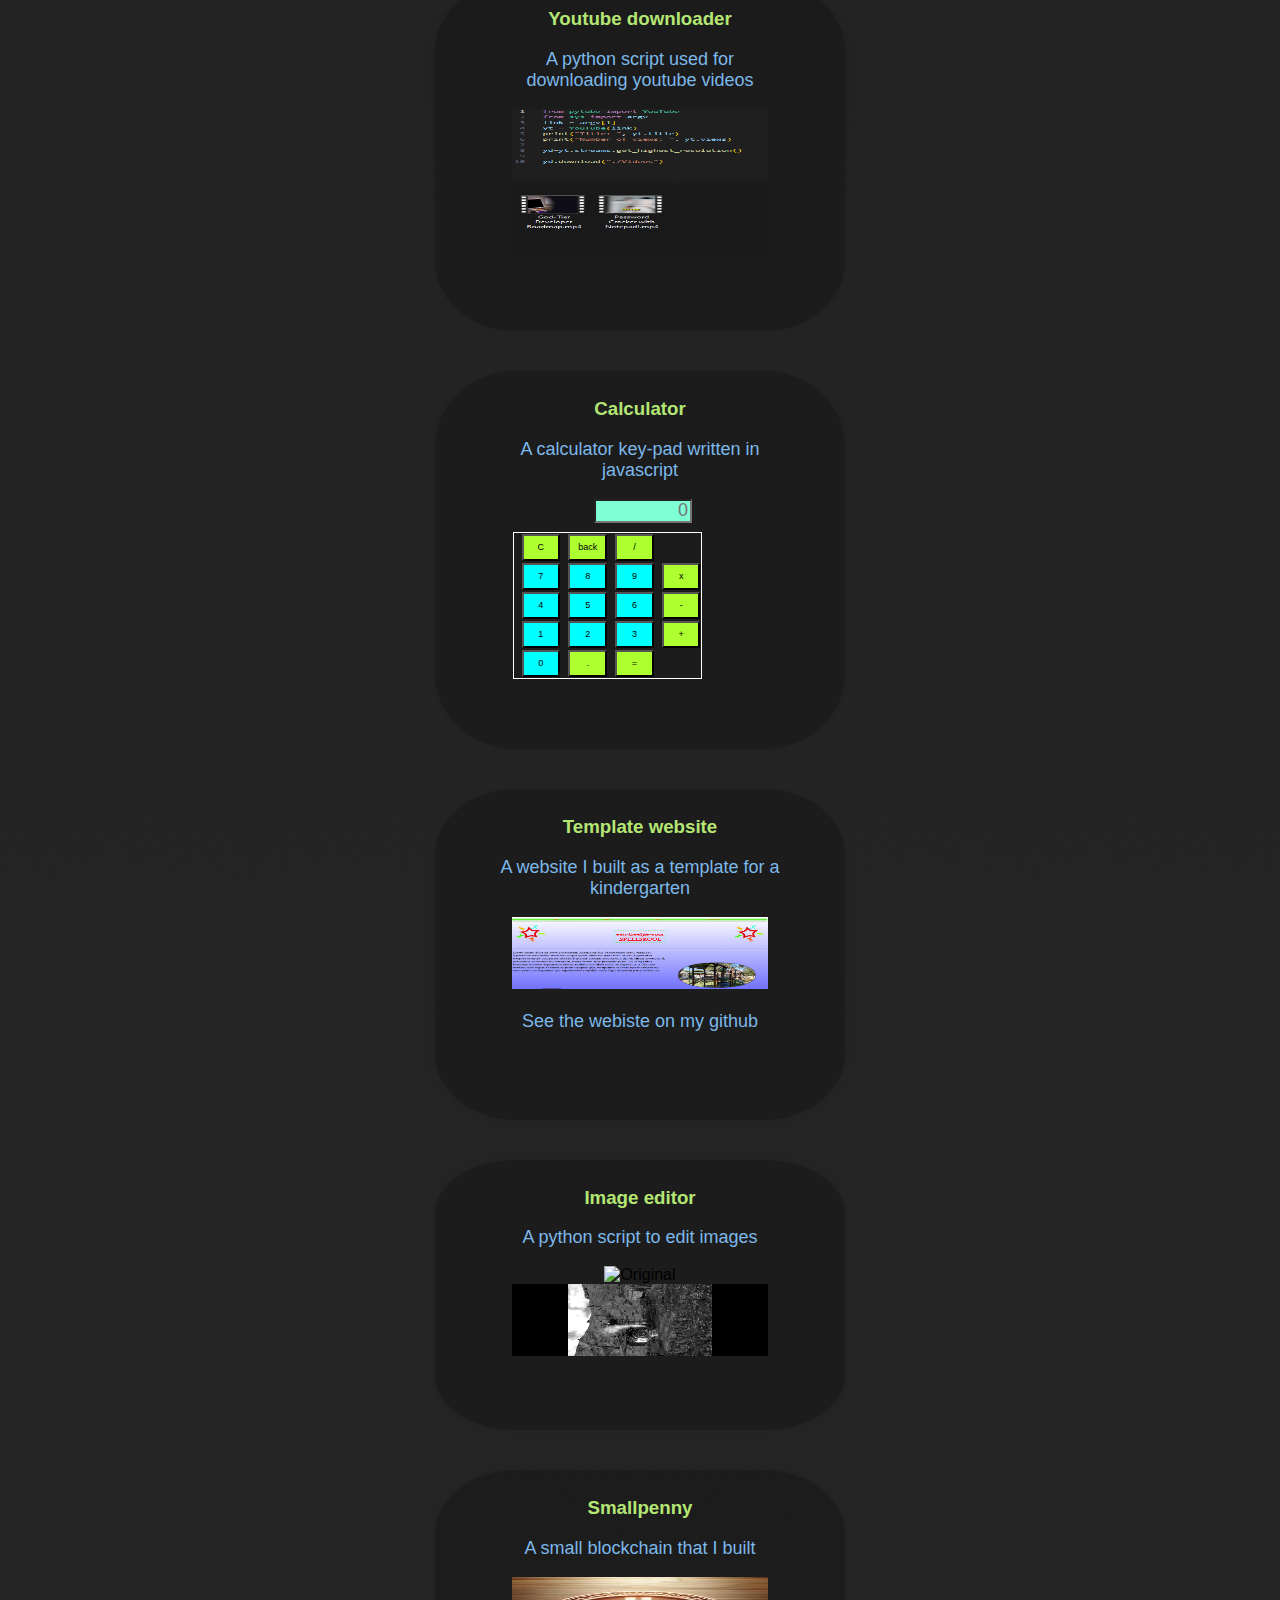
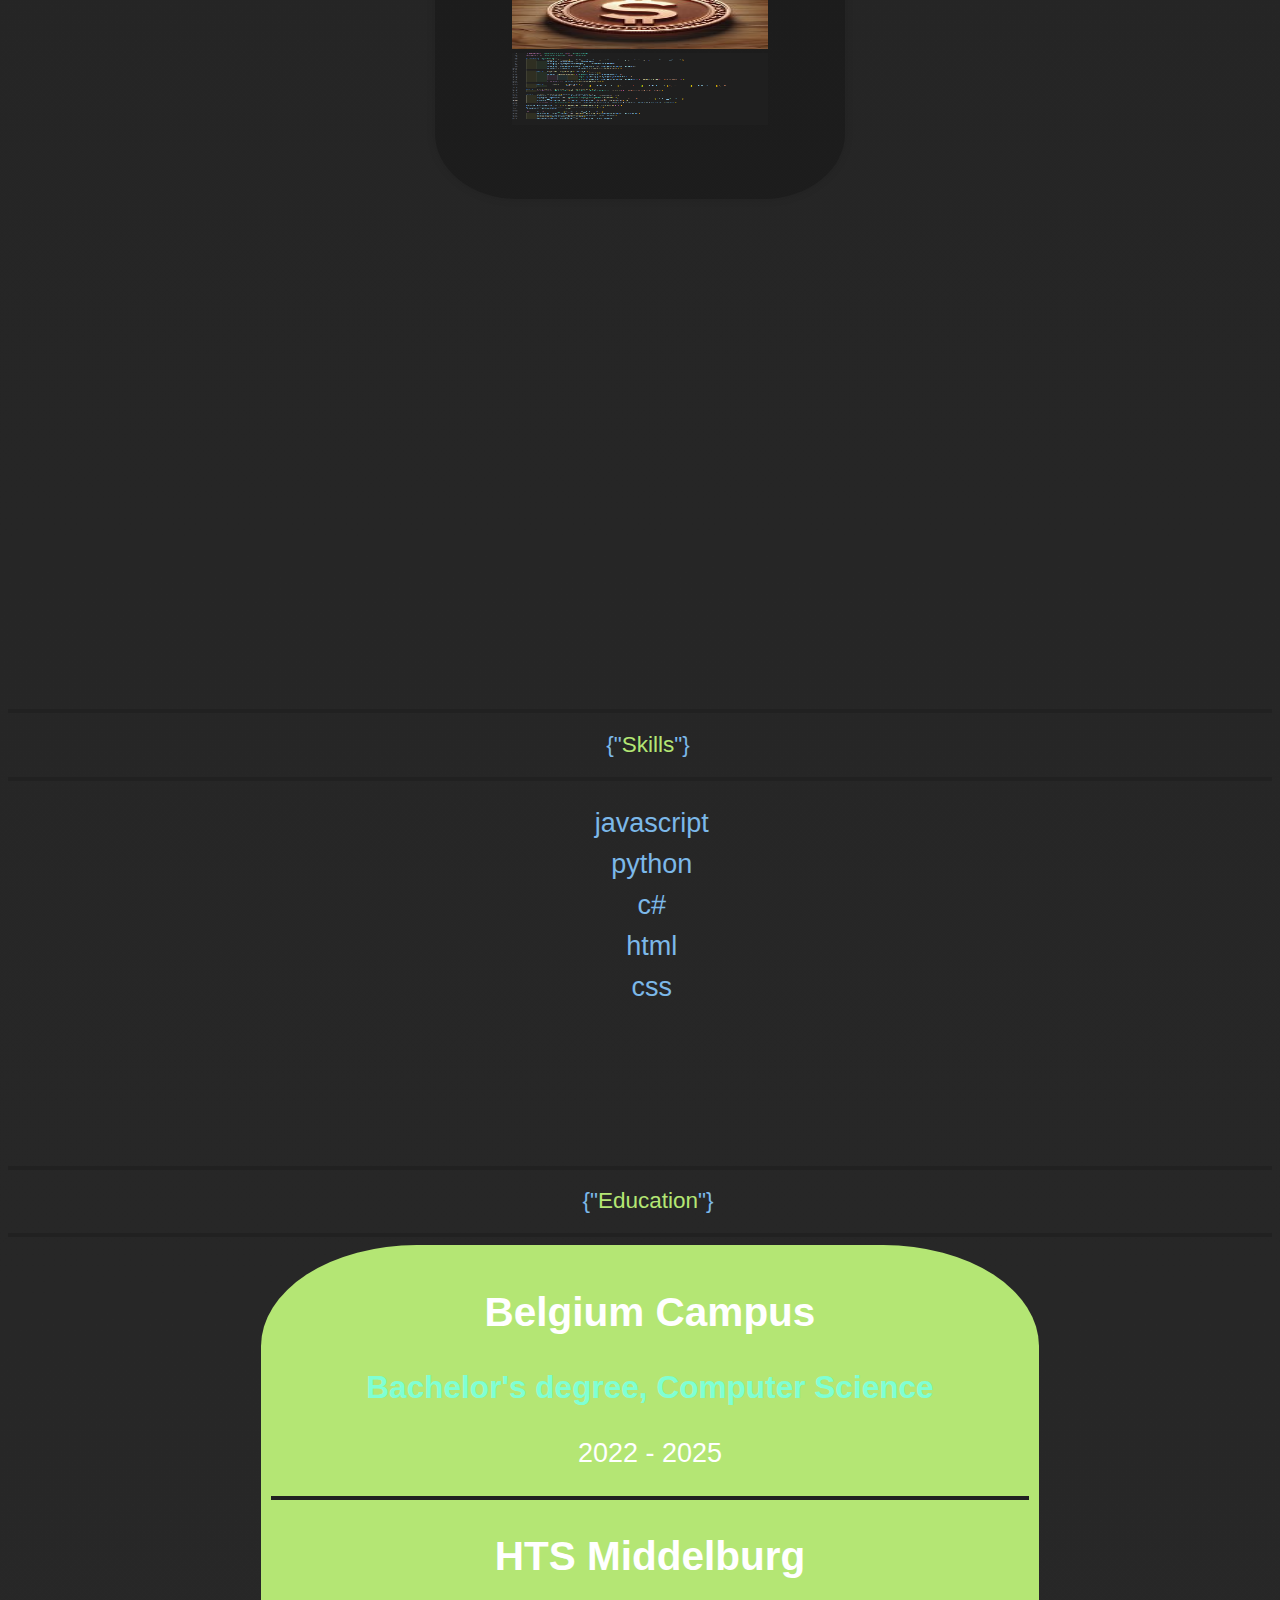
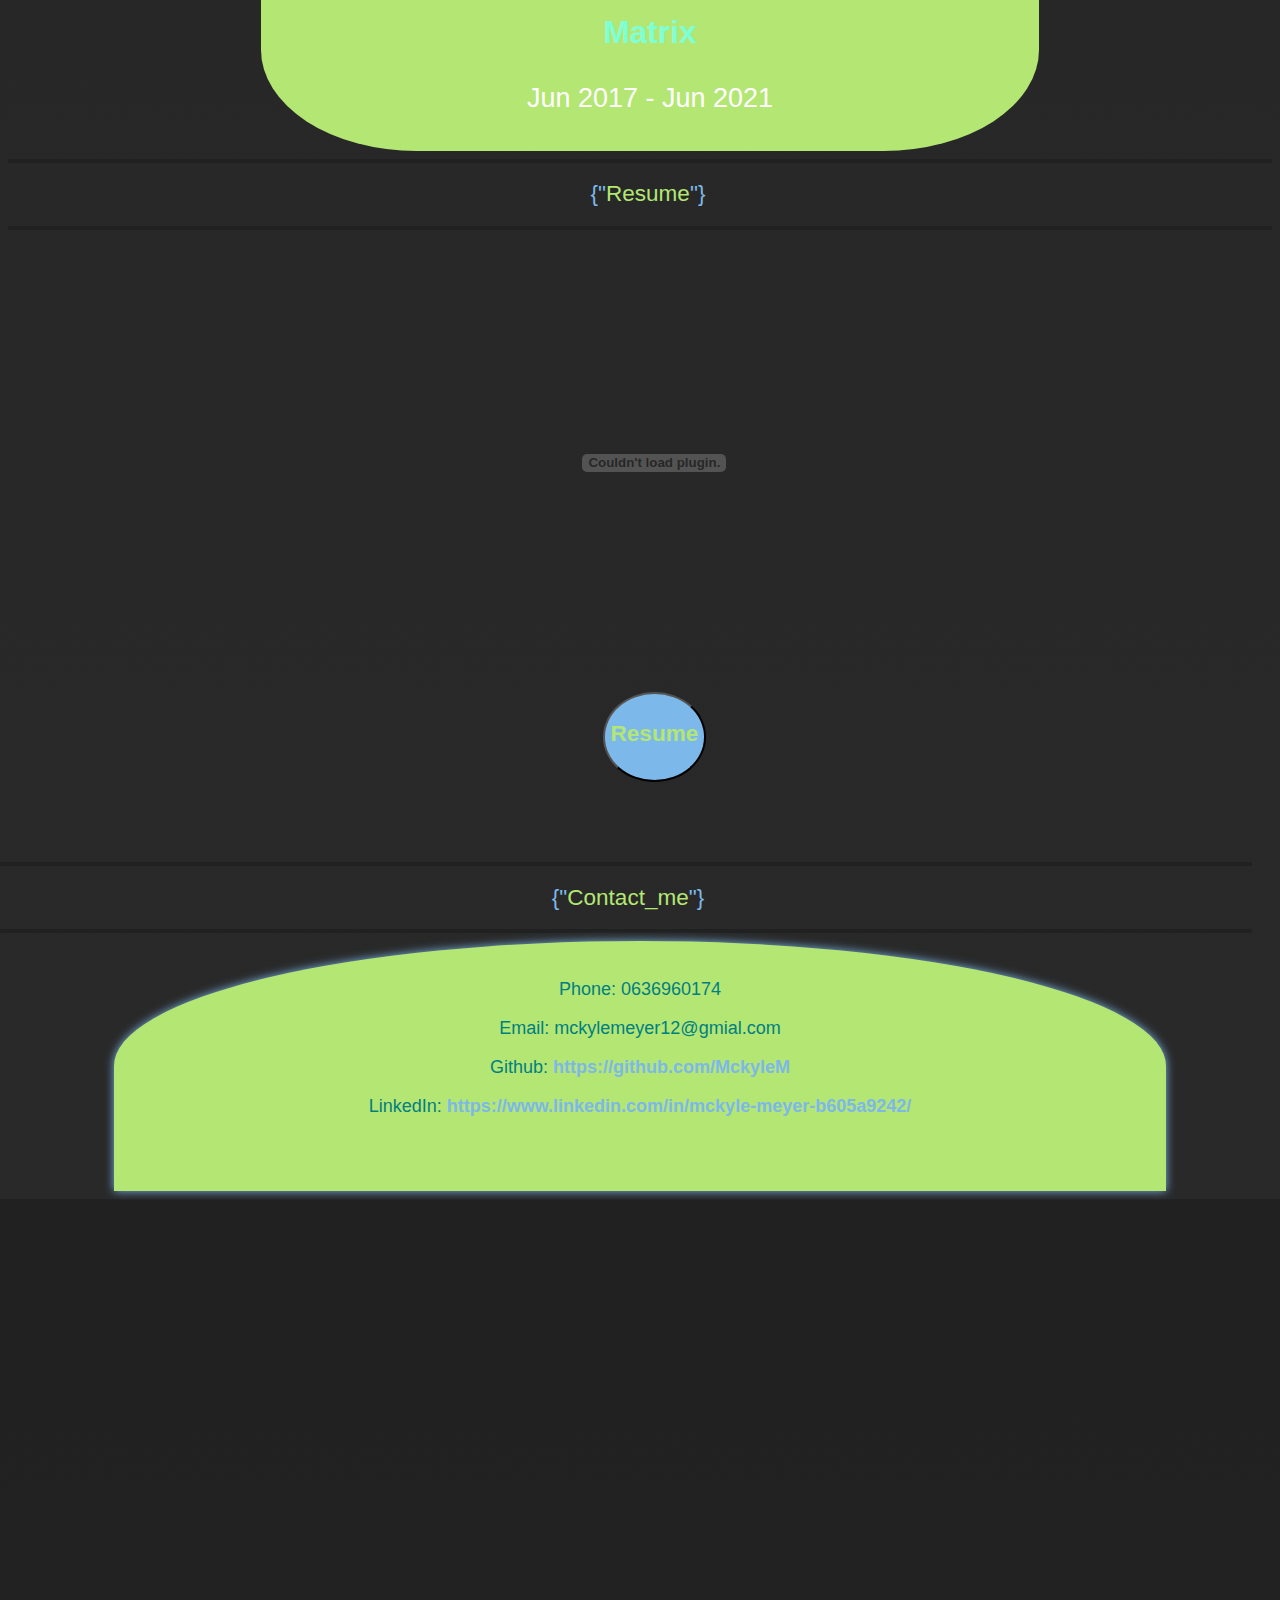
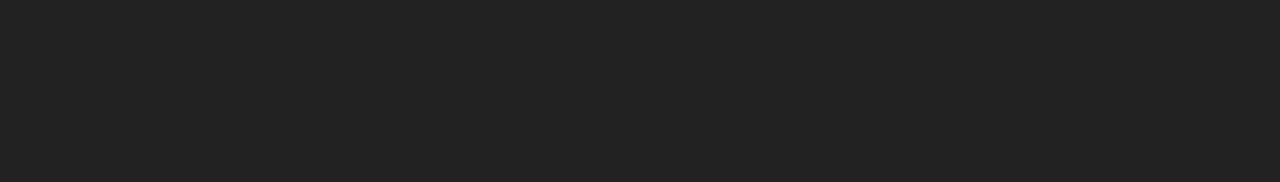
==== commit 98622d97: "fixed resume" ====
--- a/index.html
+++ b/index.html
@@ -188,6 +188,9 @@
             <div class="res_container">
                 
                     <embed src="Mckyle-Meyer-resume.pdf" type="application/pdf" width="100%" height="600px" />
+                    <div class="res_btn_cont">
+                    <button id="res_down"><a href="Mckyle-Meyer-resume.pdf">Resume</a></button>
+                </div>
         
             </div>
         
@@ -207,7 +210,7 @@
     
     <footer>
         <div class="footer">
-            <p> 2021 Mckyle Meyer</p>
+            <p>Mckyle Meyer</p>
         </div>
     </footer>
     <script src="Projects.js"></script>
--- a/Style.css
+++ b/Style.css
@@ -1,4 +1,4 @@
-@font-face {
+Picture@font-face {
     font-family: 'xerodaregular';
     src: url('Font/xerodaregular-p7dwr-webfont.woff2') format('woff2'),
          url('Font/xerodaregular-p7dwr-webfont.woff') format('woff');
@@ -101,6 +101,7 @@
     color: var(--S_Letter);
 }
 #Intro-pic-block img {
+    aspect-ratio: 2/3;
     width: 110%;  
     margin-left: -2vw;
     height: 30vw; 
@@ -204,7 +205,6 @@
        #contact {
         margin-left: -12vw;
         padding-right: 20vw;
-        
         width: 80%;
         height: 20vh;
         padding: 20px;
@@ -215,6 +215,7 @@
         padding-bottom: 50px;
         
     }
+
     
     #contact p {
         text-align: center;
@@ -480,15 +481,37 @@
     background-color: #1616168c;
     color: #fff;
     text-align: center;
- 
-
+    padding-right: 200px;
     position: fixed;
     bottom: 0;
     width: 110%;
 }
 .footer p{
-    margin-right: 8vw;
+    margin-right: 10vw;
     top:0;
+}
+#res_down{
+    background-color: var(--B_Letter);
+    border-radius: 50%;
+    font-size: 2vh;
+    padding-top: 3vh;
+    height: 10vh;
+    text-align: center;
+    padding-bottom: 5vh;
+}
+#res_down a{
+    text-decoration: none;
+    color: var(--S_Letter);
+    font-size: 2.5vh;
+    font-weight: bold;
+}
+.res_btn_cont{
+    display: flex;
+    justify-content: center;
+    align-items: center;
+    padding-bottom: 1000px;
+     /* Adjust this as needed */
+
 }
 @media screen and (max-width:1500px) {
     .floating-nav-inner {
@@ -504,6 +527,18 @@
         gap: 0.5rem;
         text-align: center;
     }
+    embed{
+       display: none;
+    }
+    .res_container{
+        height: 6vh;
+    }
+    .Cont_block h2{
+        margin-left: 100vw;
+        background-color: red;
+    }
+    
+  
 }
 @media screen and (min-width:1500px) {
     #menu{
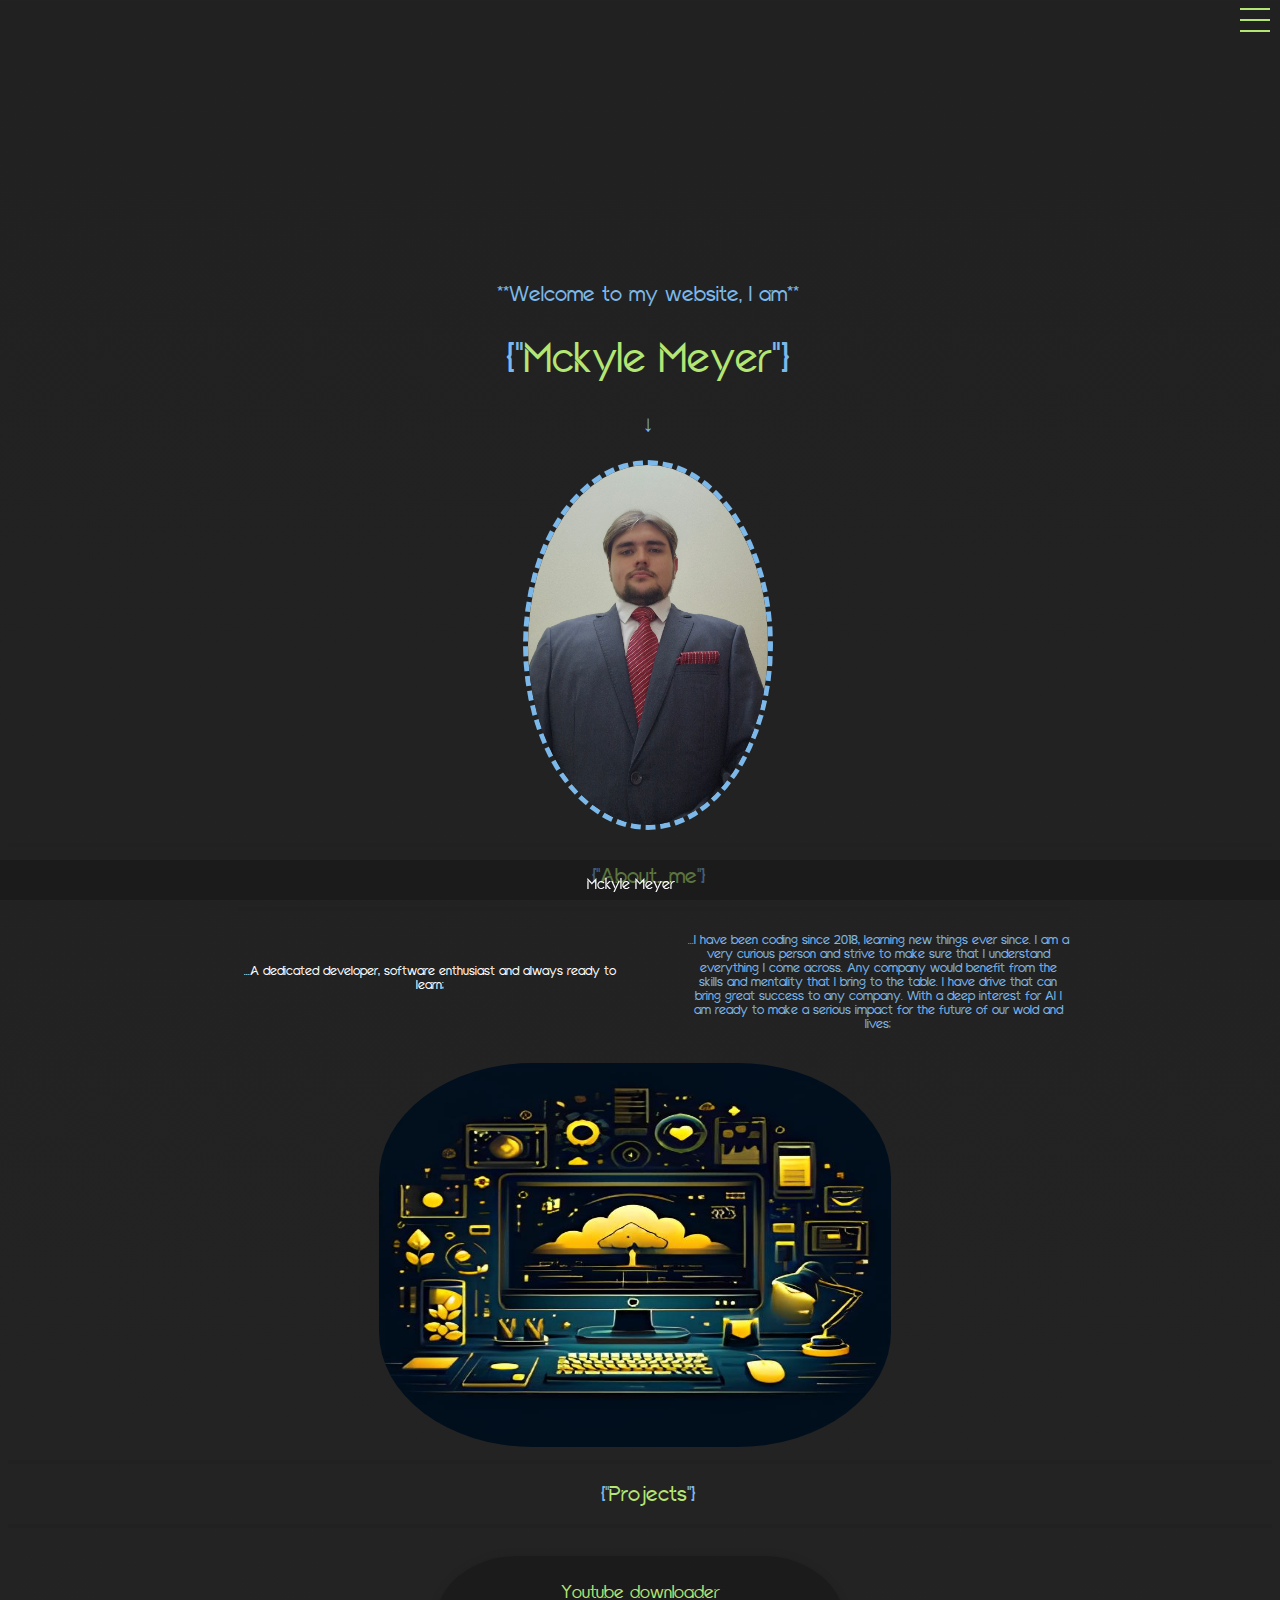
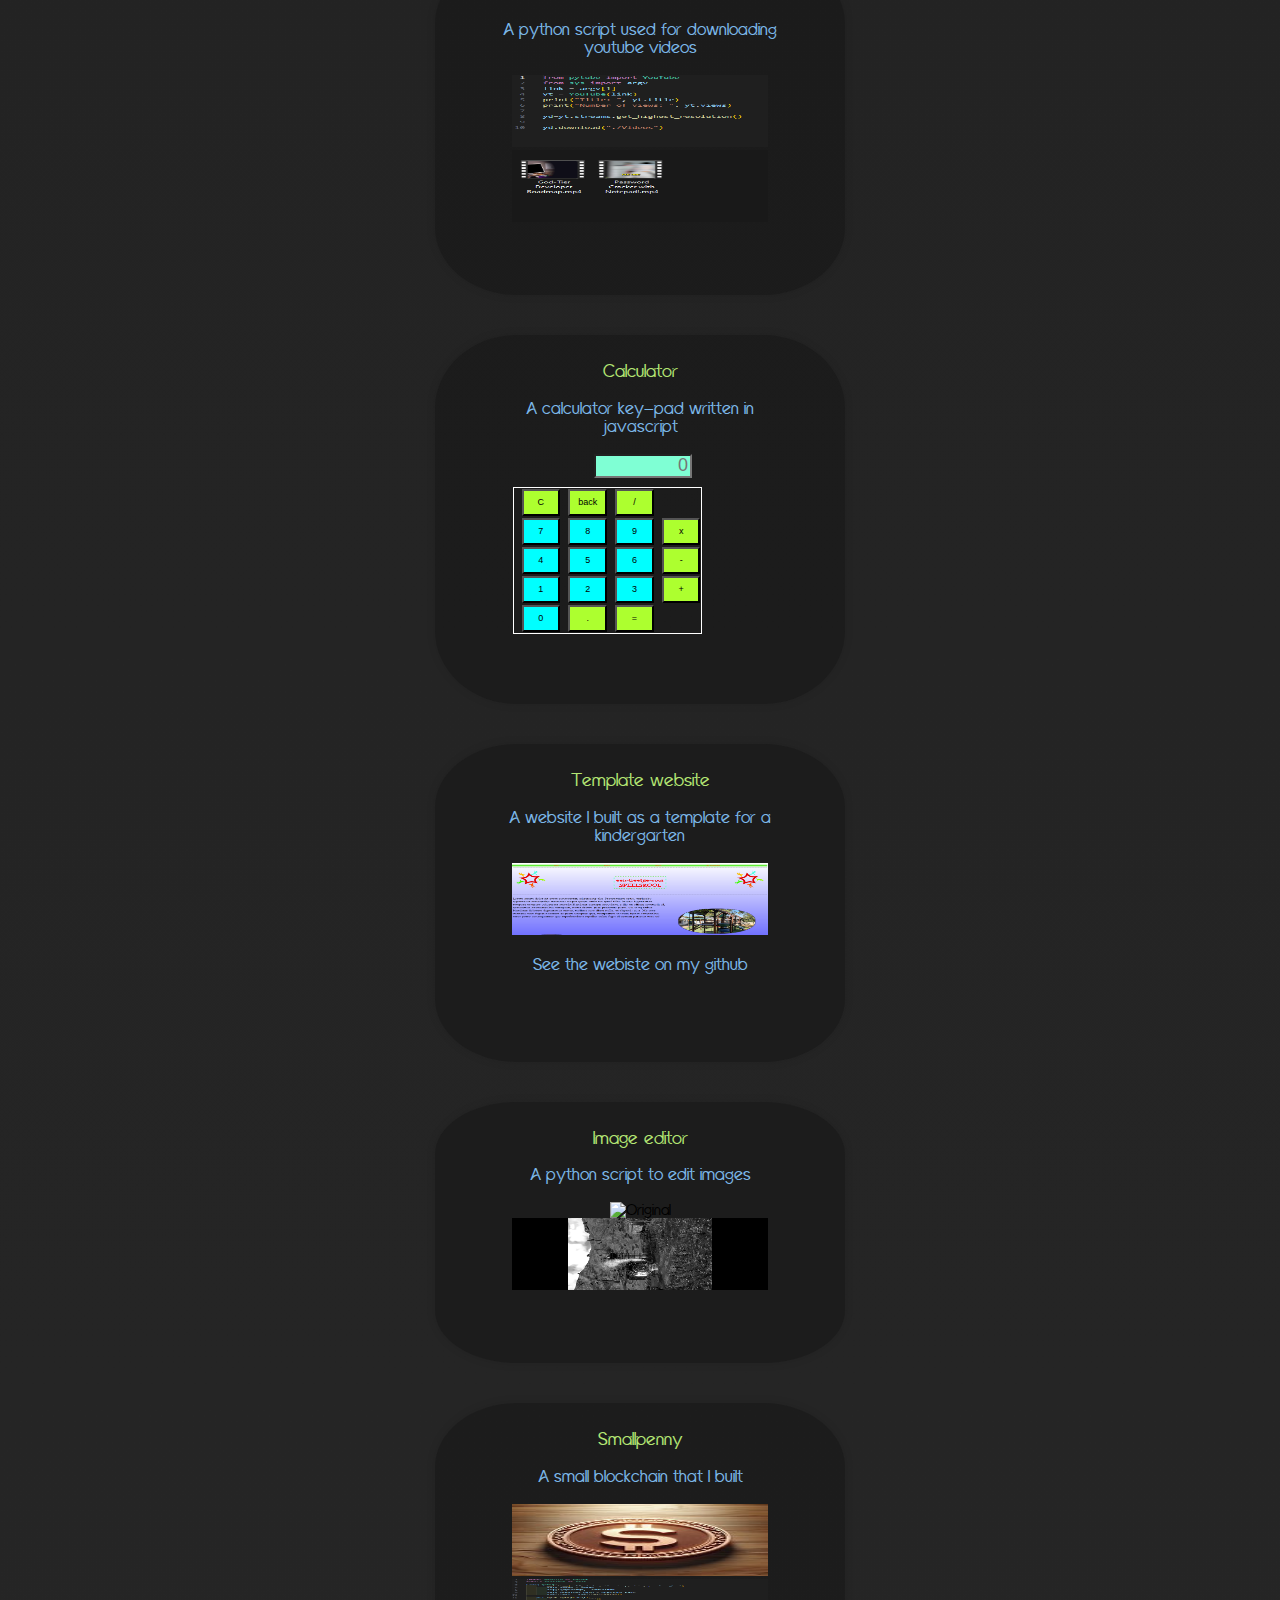
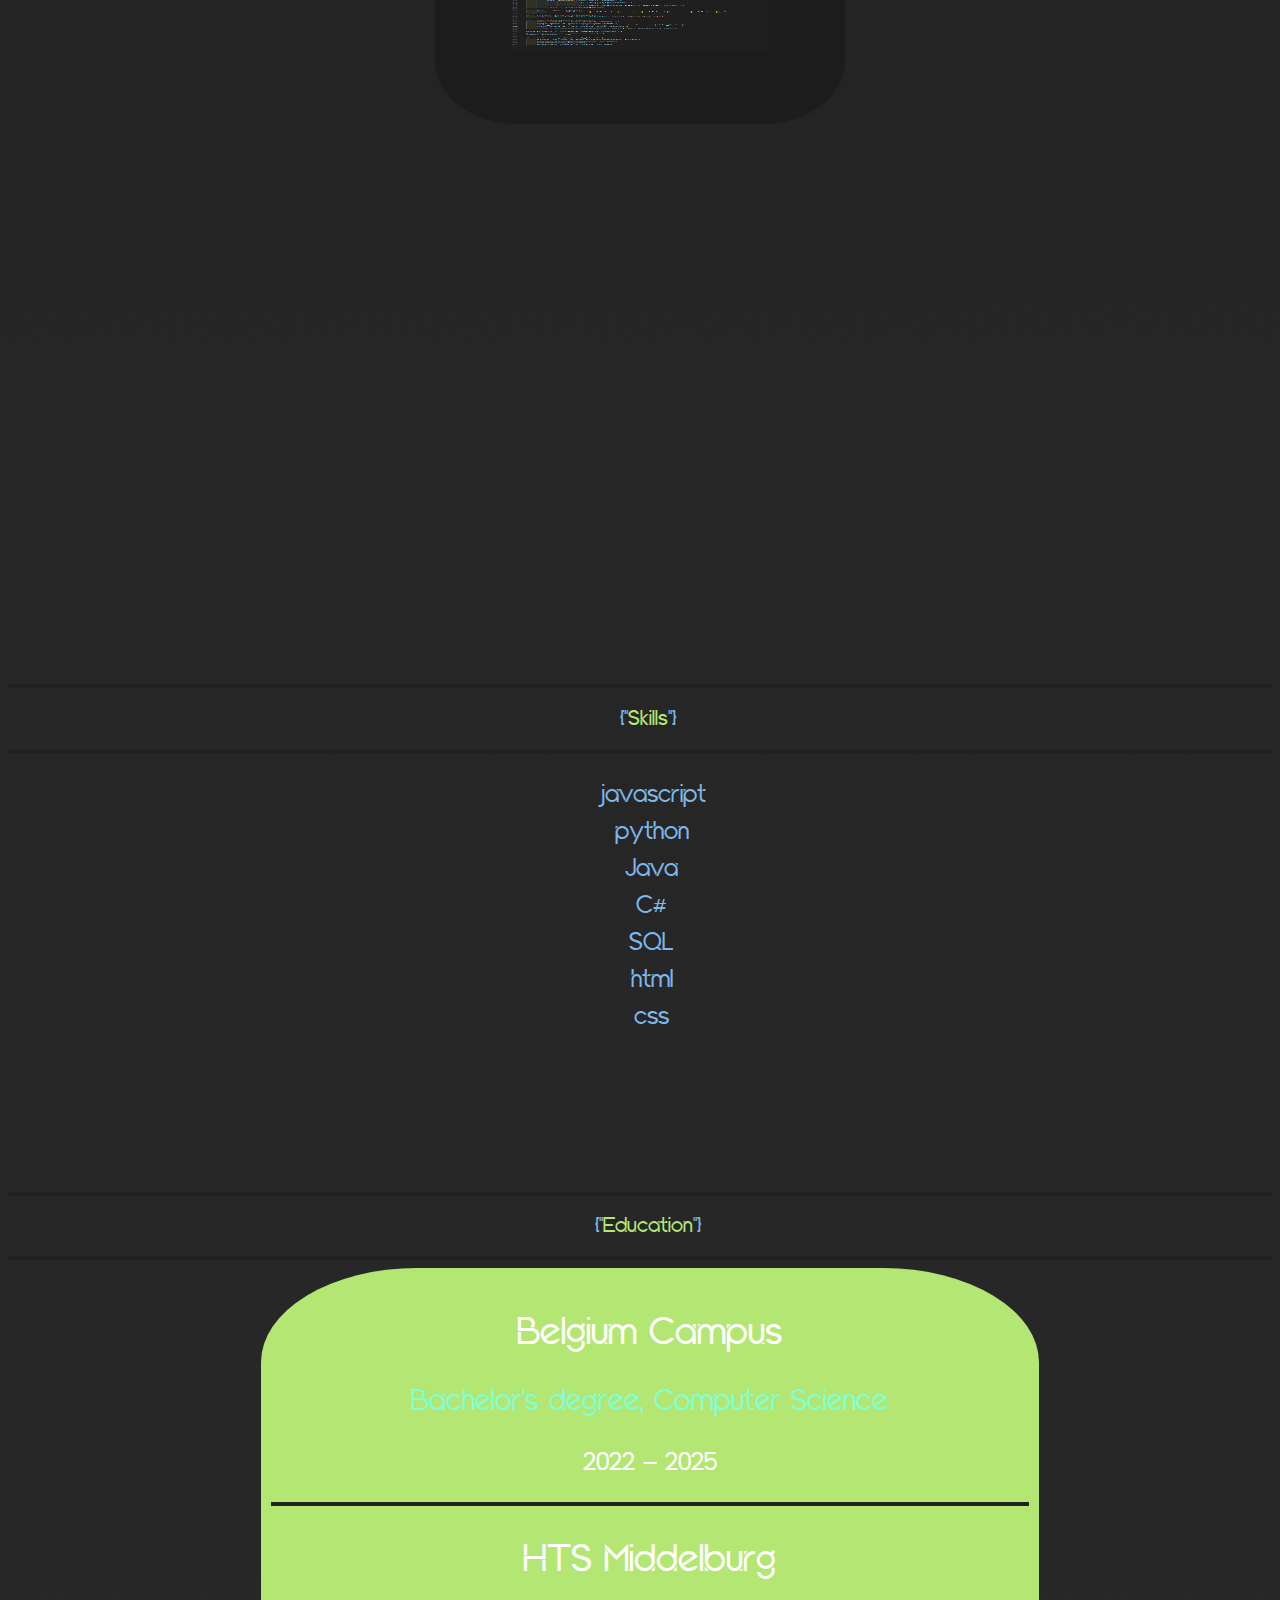
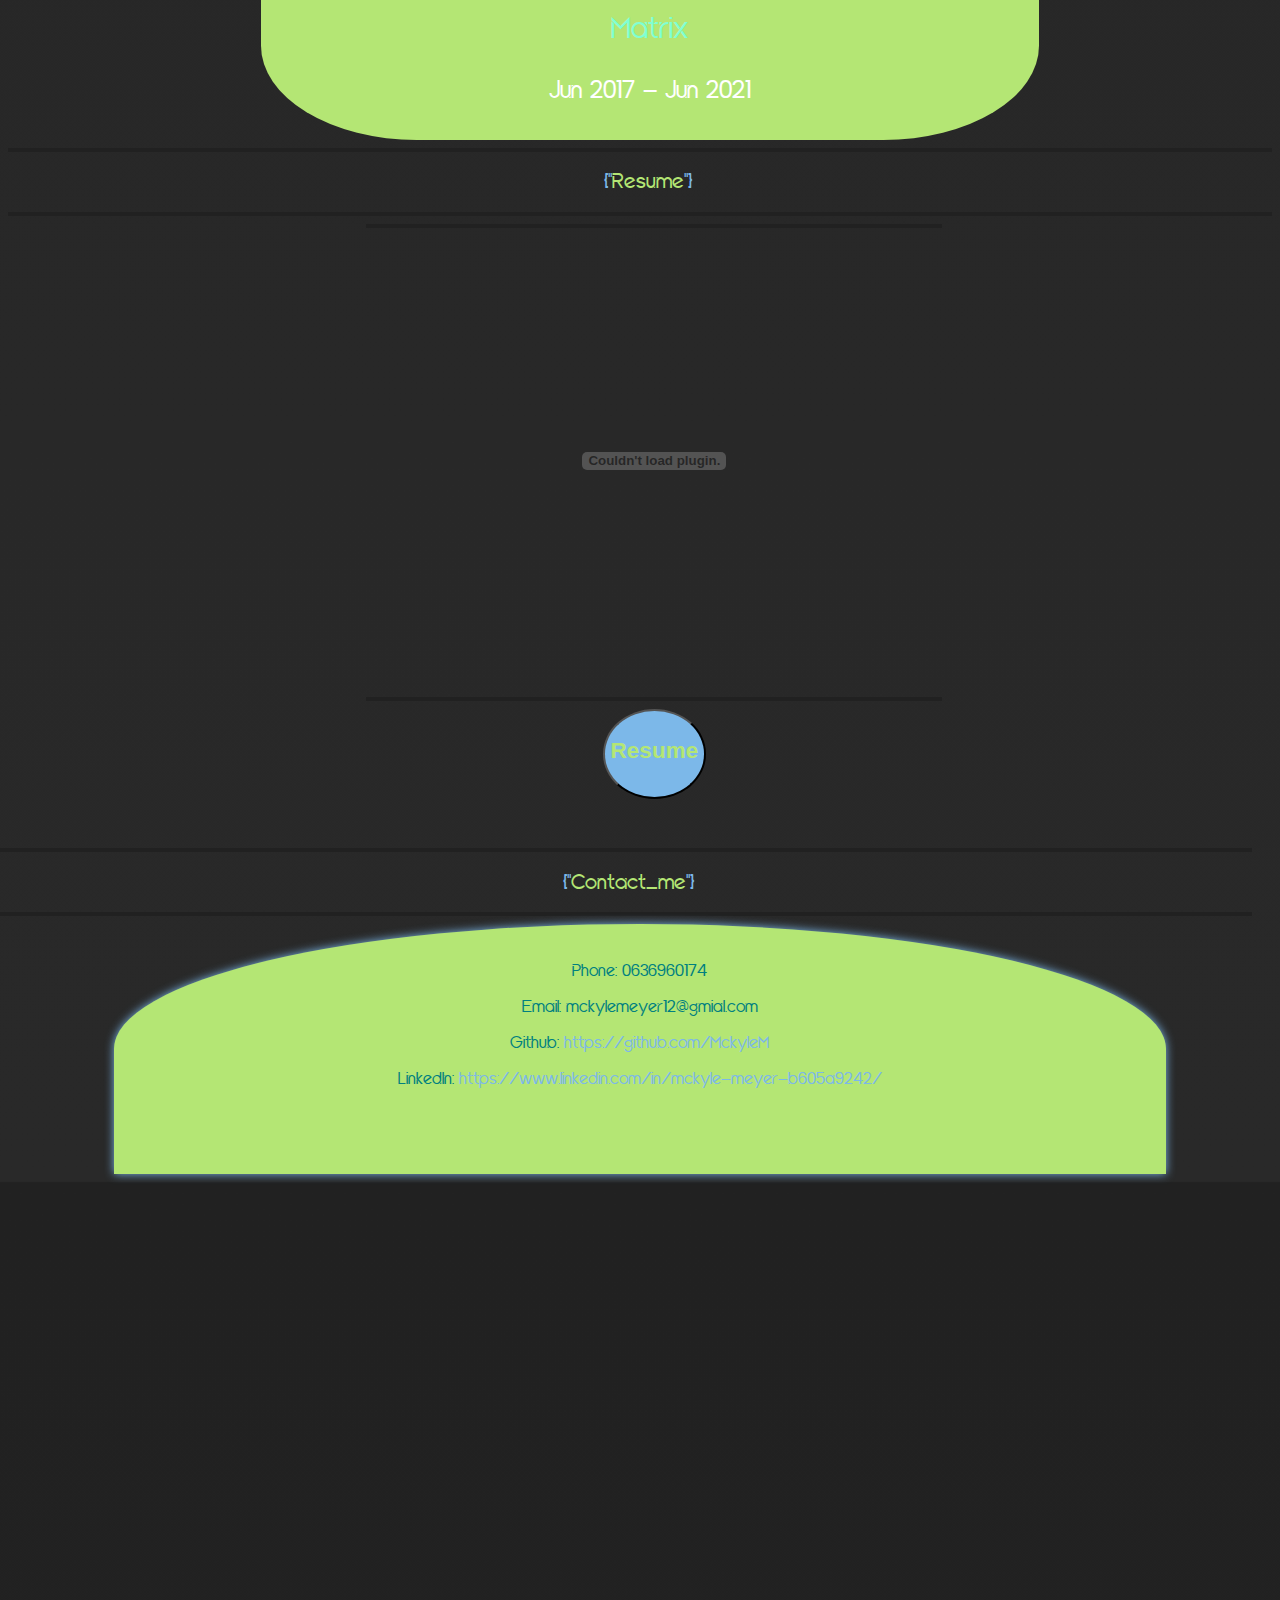
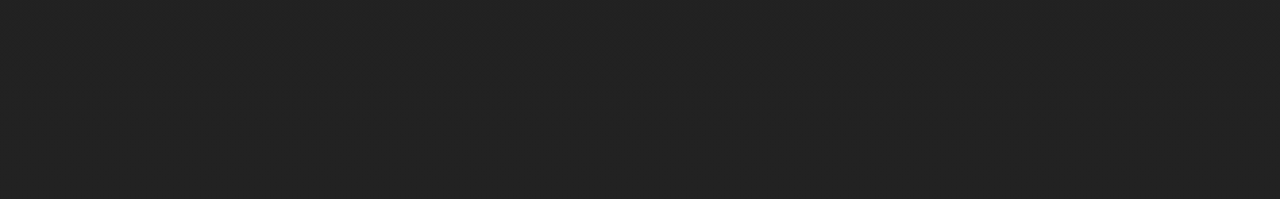
==== commit d911866d: "Updated languages" ====
--- a/index.html
+++ b/index.html
@@ -159,9 +159,14 @@
            <ul>
             <li>javascript</li>
             <li>python</li>
-            <li>c#</li>
+            
+            <li>Java</li>
+            <li>C#</li>
+            
+            <li>SQL</li>
             <li>html</li>
             <li>css</li>
+            
            </ul>
         </div>
     </section>
@@ -187,8 +192,11 @@
              <hr>
             <div class="res_container">
                 
+                    <hr class="highlight-ln">
                     <embed src="Mckyle-Meyer-resume.pdf" type="application/pdf" width="100%" height="600px" />
+                    <hr class="highlight-ln">
                     <div class="res_btn_cont">
+                        
                     <button id="res_down"><a href="Mckyle-Meyer-resume.pdf">Resume</a></button>
                 </div>
         
--- a/Style.css
+++ b/Style.css
@@ -1,4 +1,4 @@
-Picture@font-face {
+@font-face {
     font-family: 'xerodaregular';
     src: url('Font/xerodaregular-p7dwr-webfont.woff2') format('woff2'),
          url('Font/xerodaregular-p7dwr-webfont.woff') format('woff');
@@ -617,4 +617,10 @@
 }
 .menu-icon span:first-child{
     transform: none;
+}
+.highlight-ln{
+    
+    background-color: red;
+    color: var(--B_Letter);
+    font-weight: bold;
 }